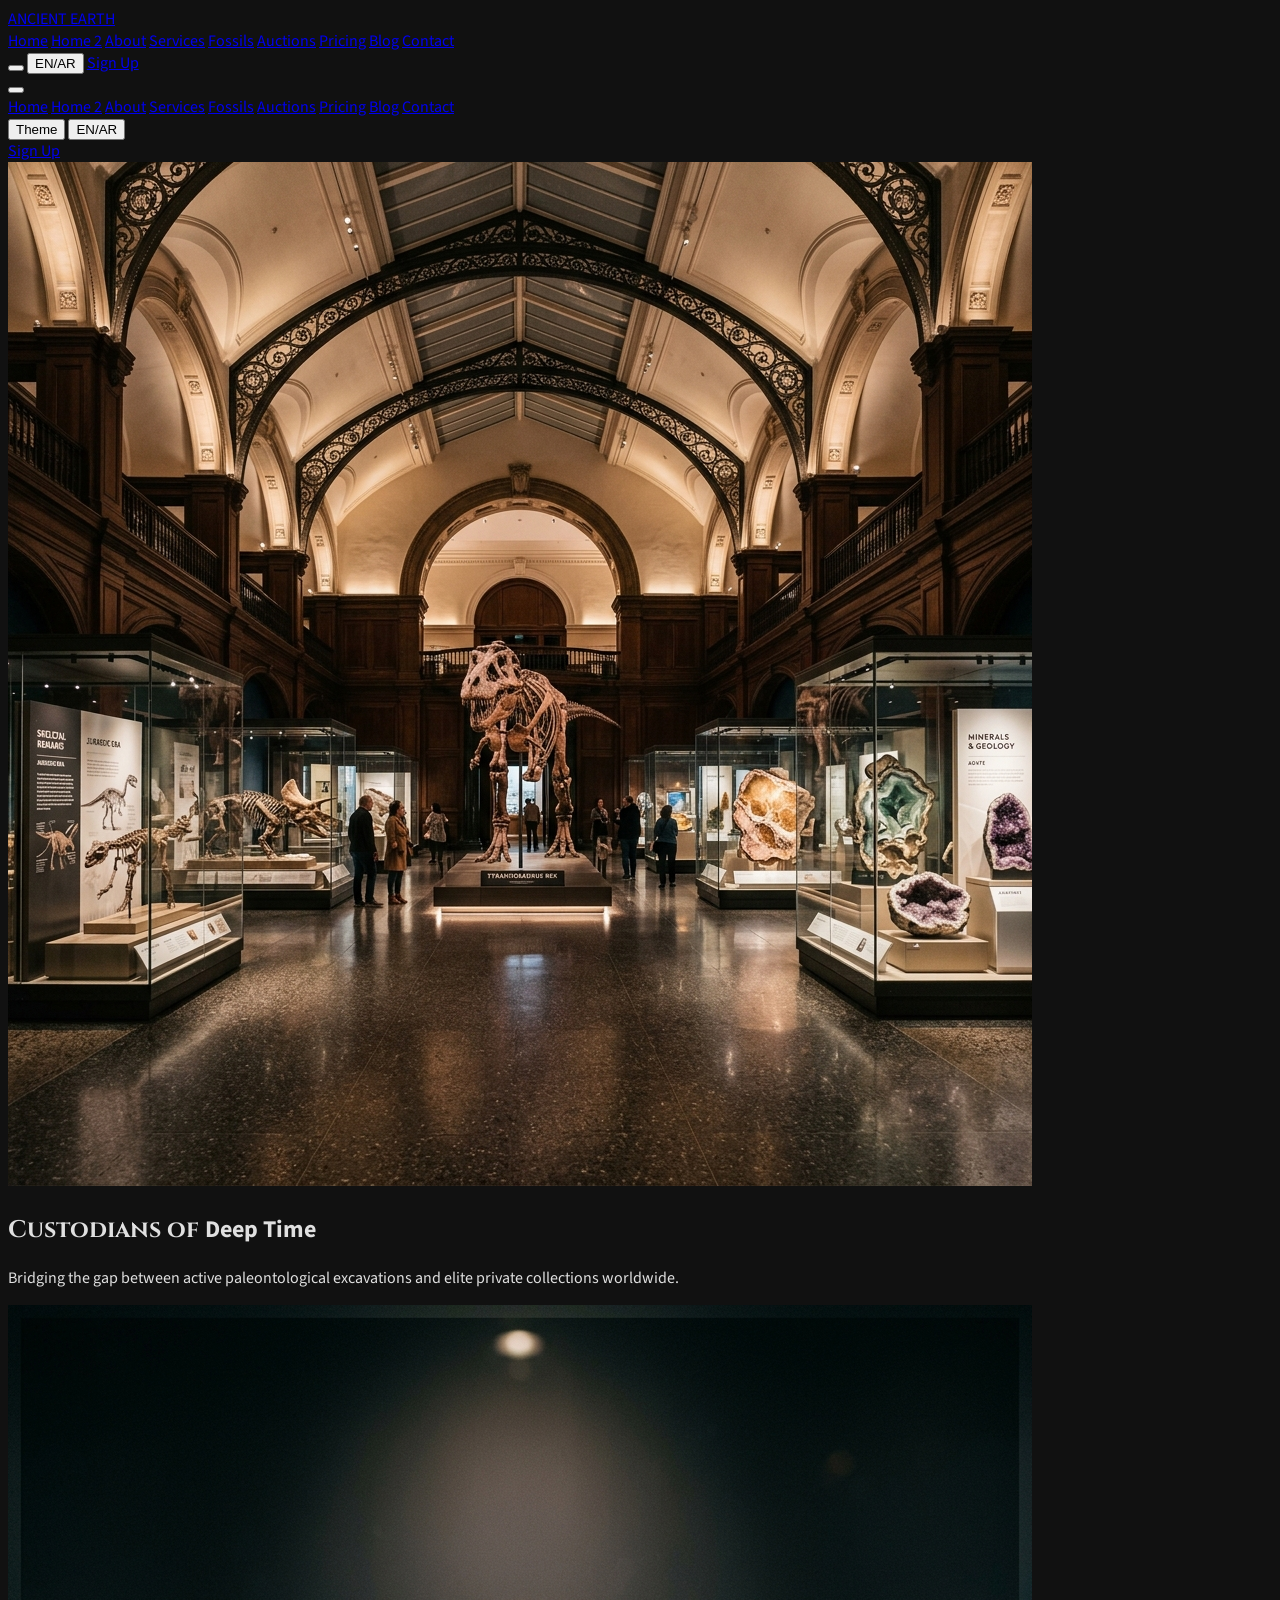
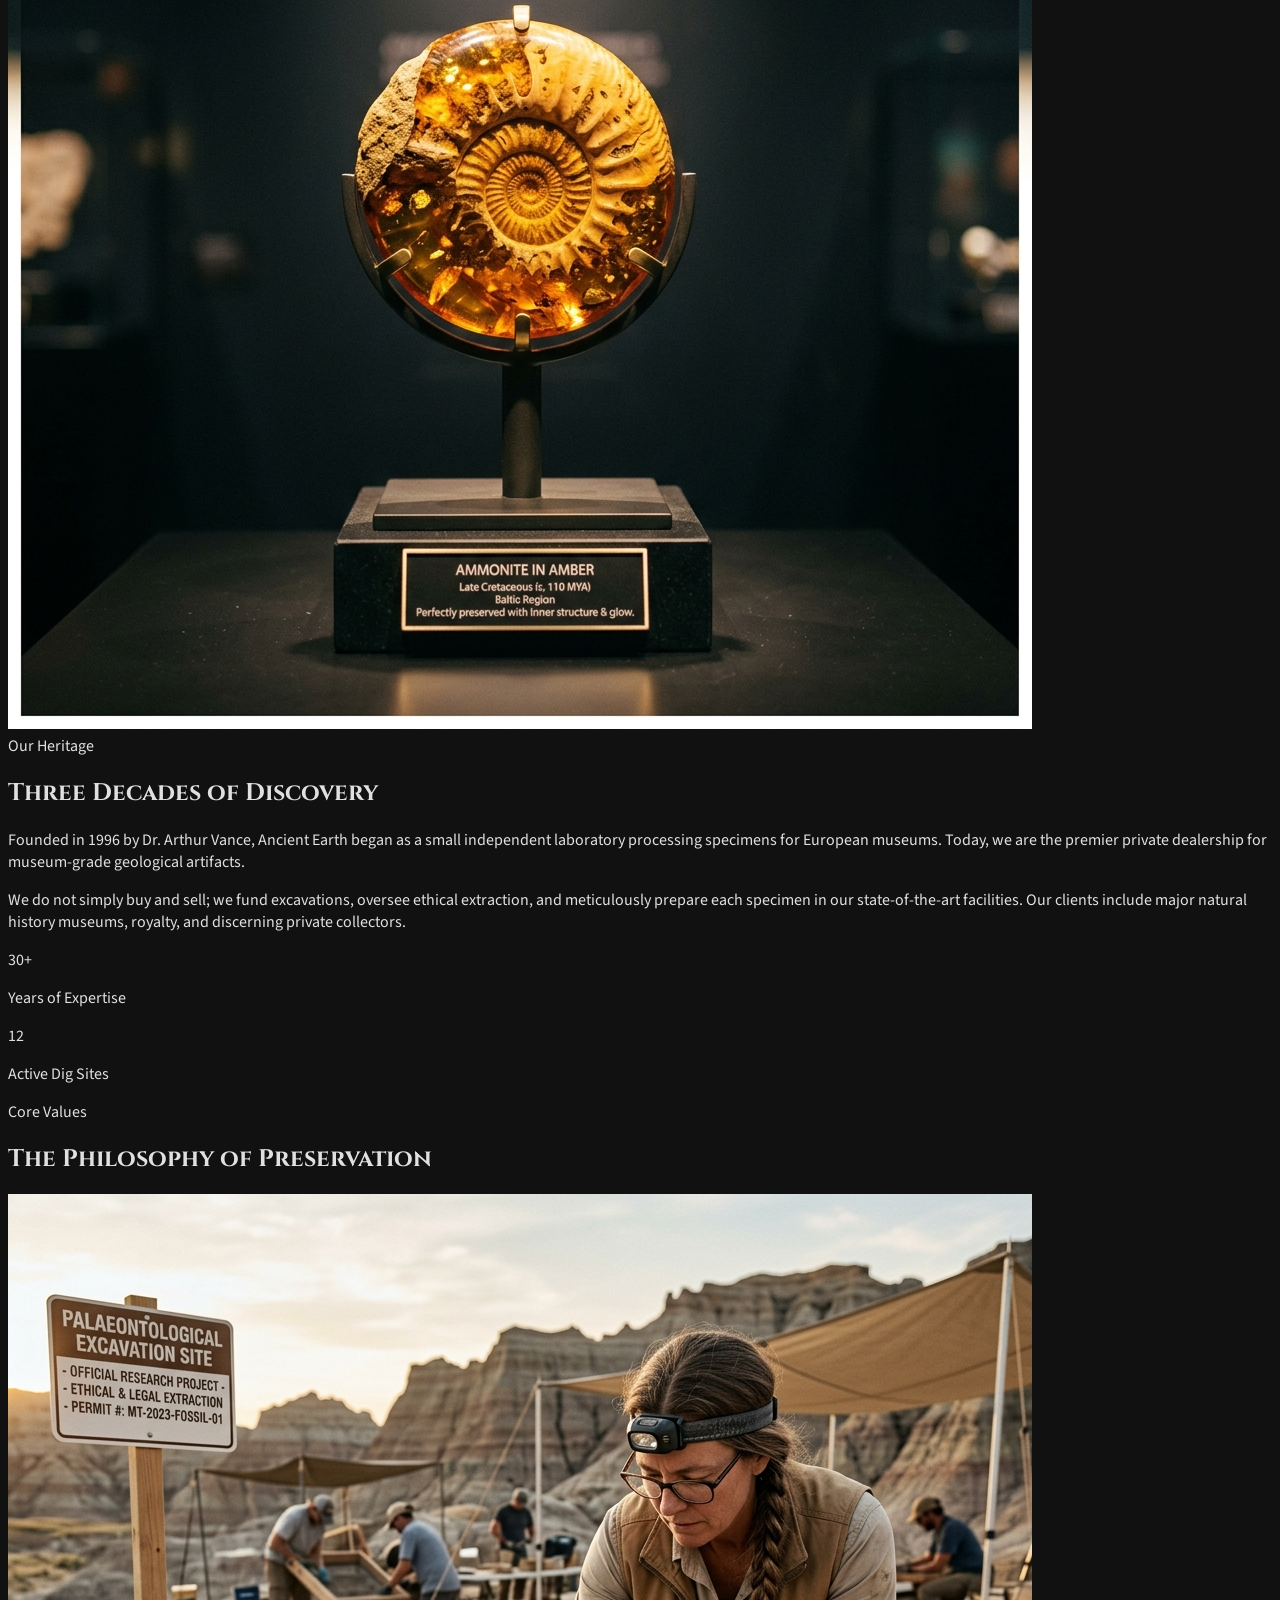
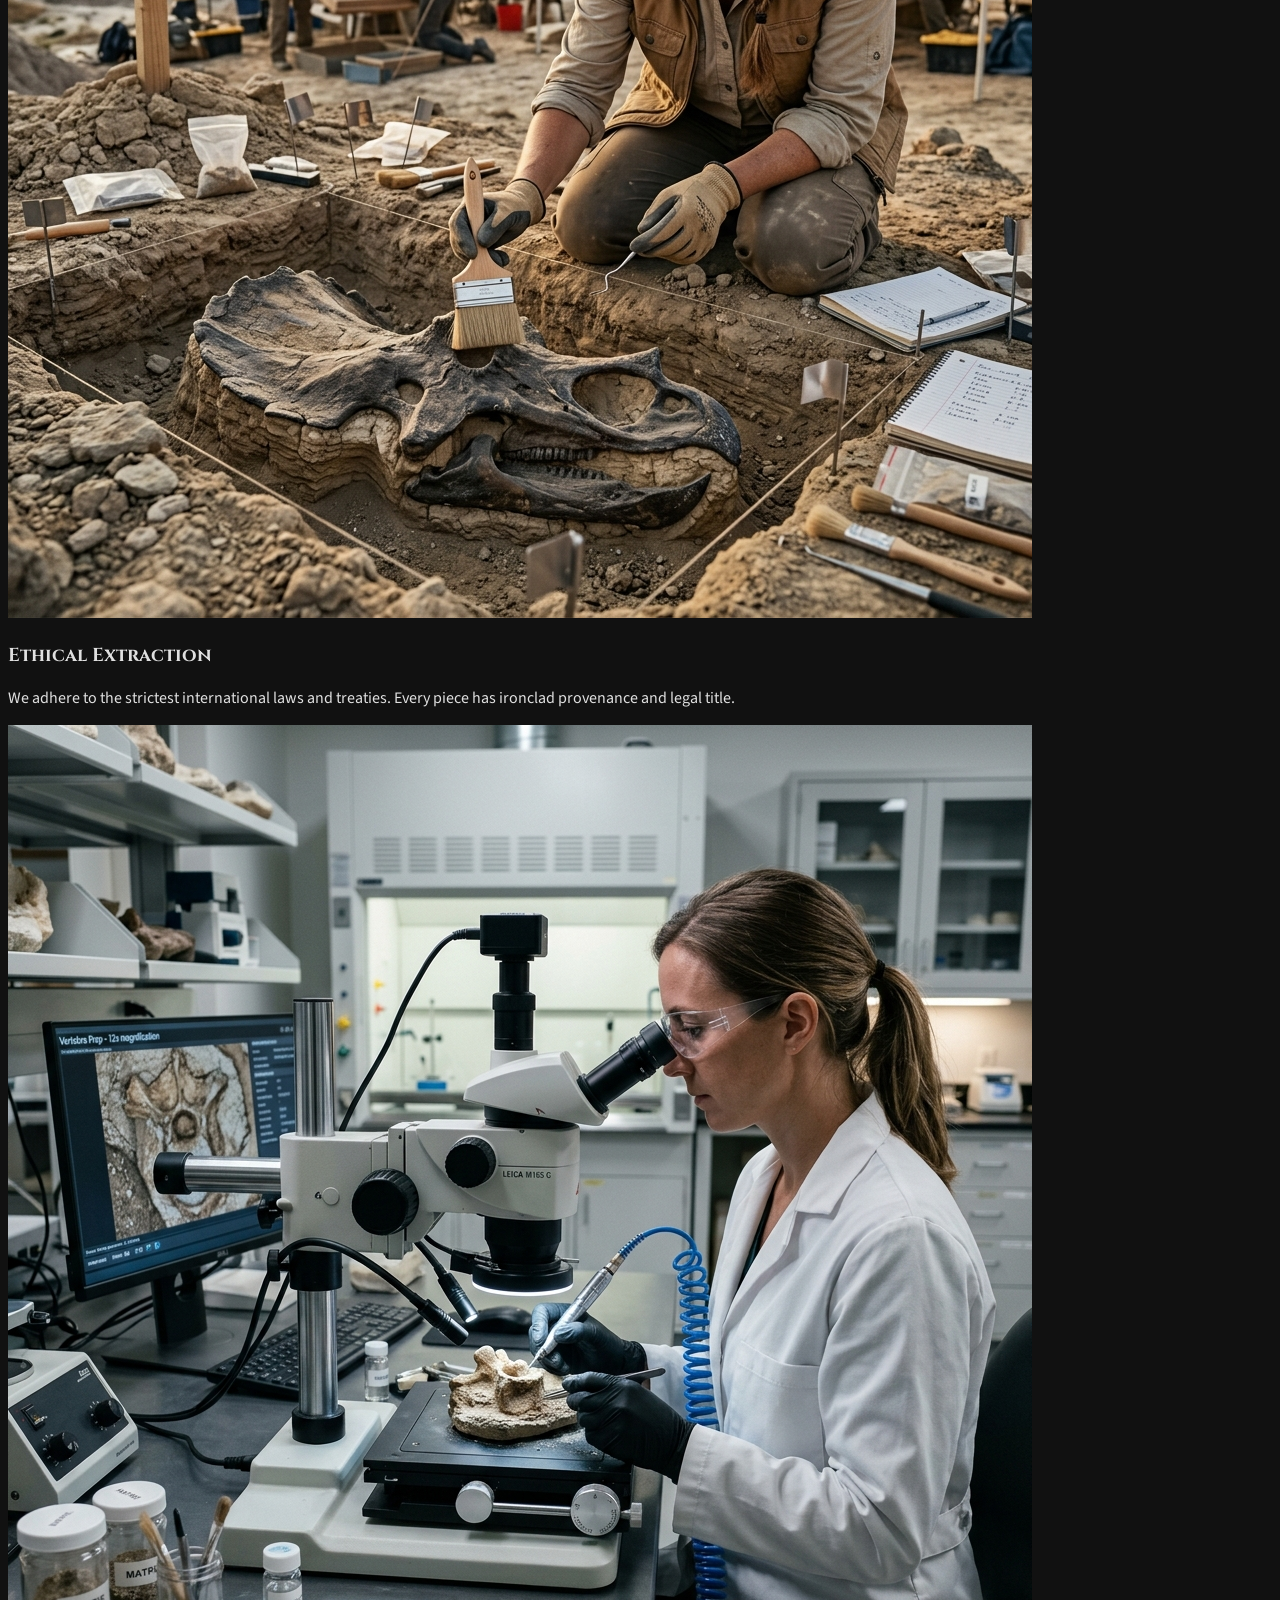
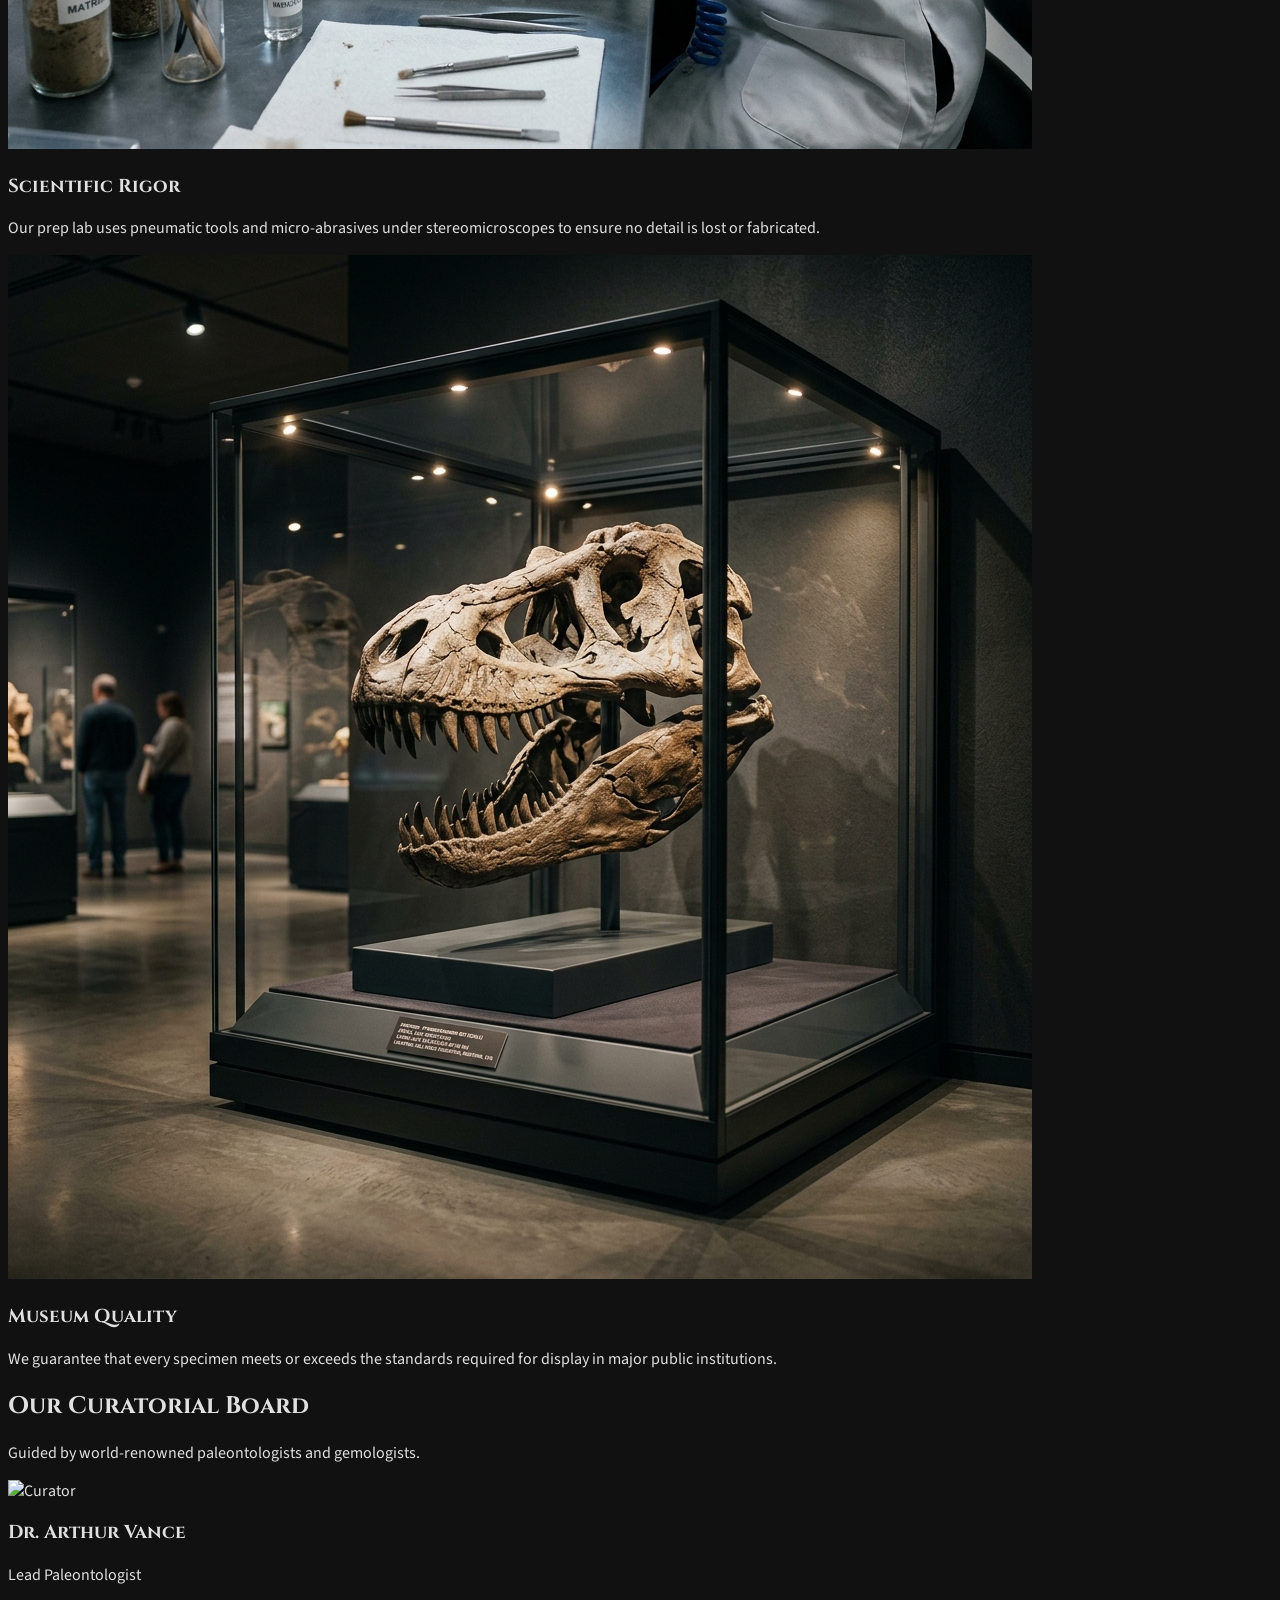
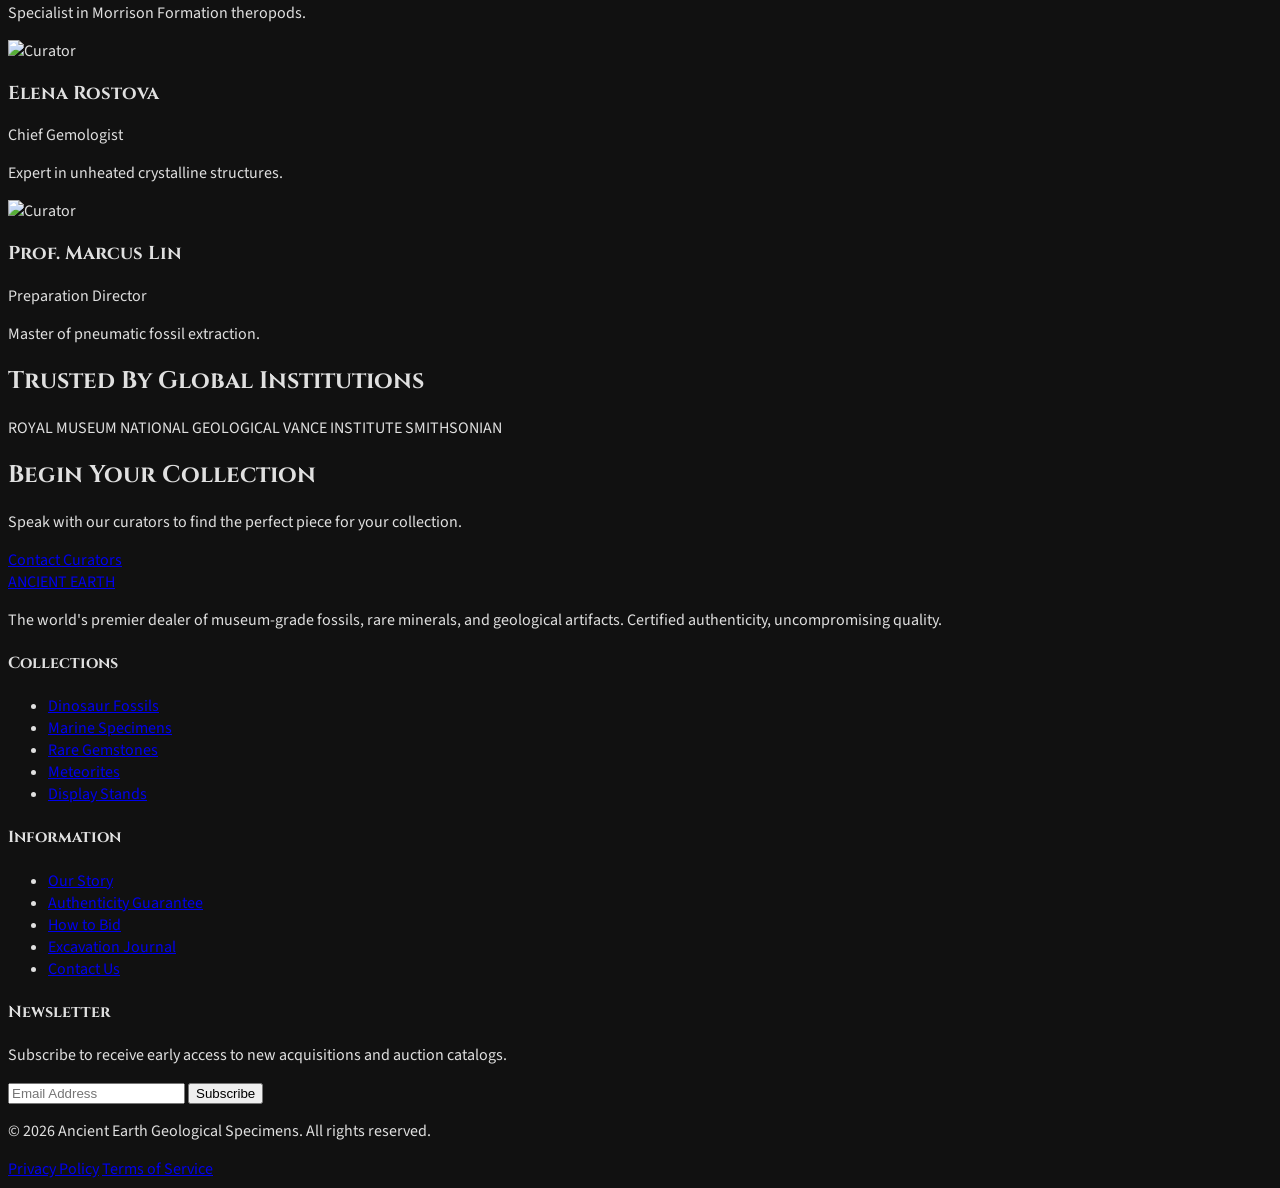
==== about.html @ 213bd96e "first commit" ====
<!DOCTYPE html>
<html lang="en" dir="ltr" class="dark">
<head>
    <meta charset="UTF-8">
    <meta name="viewport" content="width=device-width, initial-scale=1.0">
    <title>Ancient Earth | About Us</title>
    <script src="https://cdn.tailwindcss.com"></script>
    <script src="https://unpkg.com/lucide@latest"></script>
    <script src="assets/js/tailwind-config.js"></script>
    <link rel="stylesheet" href="assets/css/style.css">
</head>
<body class="bg-light-bg text-light-text dark:bg-dark-bg dark:text-dark-text transition-colors duration-300">
    <!-- Header -->
    <header class="fixed w-full top-0 z-50 bg-white/80 dark:bg-[#111111]/80 backdrop-blur-md border-b border-gray-200 dark:border-gray-800 transition-colors duration-300">
        <div class="container mx-auto px-4 lg:px-8">
            <div class="flex items-center justify-between h-20">
                <!-- Logo -->
                <a href="index.html" class="flex items-center gap-2 group whitespace-nowrap">
                    <i data-lucide="gem" class="w-8 h-8 text-primary dark:text-secondary group-hover:rotate-12 transition-transform"></i>
                    <span class="font-heading text-2xl font-bold tracking-wider text-primary dark:text-white">ANCIENT EARTH</span>
                </a>

                <!-- Desktop Menu -->
                <nav class="hidden xl:flex items-center gap-4 xl:gap-6 font-medium text-sm tracking-wide whitespace-nowrap">
                    <a href="index.html" class="hover:text-primary dark:hover:text-secondary transition-colors">Home</a>
                    <a href="home2.html" class="hover:text-primary dark:hover:text-secondary transition-colors">Home 2</a>
                    <a href="about.html" class="text-primary dark:text-secondary border-b-2 border-primary dark:border-secondary pb-1">About</a>
                    <a href="services.html" class="hover:text-primary dark:hover:text-secondary transition-colors">Services</a>
                    <a href="collections.html" class="hover:text-primary dark:hover:text-secondary transition-colors">Fossils</a>
                    <a href="auctions.html" class="hover:text-primary dark:hover:text-secondary transition-colors">Auctions</a>
                    <a href="pricing.html" class="hover:text-primary dark:hover:text-secondary transition-colors">Pricing</a>
                    <a href="blog.html" class="hover:text-primary dark:hover:text-secondary transition-colors">Blog</a>
                    <a href="contact.html" class="hover:text-primary dark:hover:text-secondary transition-colors">Contact</a>
                </nav>

                <!-- Actions -->
                <div class="hidden xl:flex items-center gap-4 whitespace-nowrap">
                    <button class="theme-toggle p-2 rounded-full hover:bg-gray-100 dark:hover:bg-gray-800 transition-colors" aria-label="Toggle Theme">
                        <i data-lucide="moon" class="w-5 h-5 hidden dark:block text-secondary"></i>
                        <i data-lucide="sun" class="w-5 h-5 block dark:hidden text-primary"></i>
                    </button>
                    <button class="rtl-toggle p-2 rounded-full hover:bg-gray-100 dark:hover:bg-gray-800 transition-colors font-heading font-bold" aria-label="Toggle RTL">
                        EN/AR
                    </button>
                    <a href="signup.html" class="px-5 py-2.5 bg-primary text-white hover:bg-primary-light dark:bg-secondary dark:text-dark-bg dark:hover:bg-secondary-light rounded-sm font-semibold transition-colors flex items-center gap-2 whitespace-nowrap">
                        <span>Sign Up</span>
                    </a>
                </div>

                <!-- Mobile Menu Button -->
                <button id="mobile-menu-btn" class="xl:hidden p-2 text-gray-600 dark:text-gray-300">
                    <i data-lucide="menu" class="w-6 h-6"></i>
                </button>
            </div>
        </div>

        <!-- Mobile Menu Panel -->
        <div id="mobile-menu" class="hidden xl:hidden bg-white dark:bg-[#1A1A1A] border-t border-gray-200 dark:border-gray-800 absolute w-full left-0 shadow-xl">
            <div class="flex flex-col py-4 px-6 gap-4">
                <a href="index.html" class="hover:text-primary dark:hover:text-secondary">Home</a>
                <a href="home2.html" class="hover:text-primary dark:hover:text-secondary">Home 2</a>
                <a href="about.html" class="text-primary dark:text-secondary font-medium">About</a>
                <a href="services.html" class="hover:text-primary dark:hover:text-secondary">Services</a>
                <a href="collections.html" class="hover:text-primary dark:hover:text-secondary">Fossils</a>
                <a href="auctions.html" class="hover:text-primary dark:hover:text-secondary">Auctions</a>
                <a href="pricing.html" class="hover:text-primary dark:hover:text-secondary">Pricing</a>
                <a href="blog.html" class="hover:text-primary dark:hover:text-secondary">Blog</a>
                <a href="contact.html" class="hover:text-primary dark:hover:text-secondary">Contact</a>
                <div class="flex items-center gap-4 pt-4 border-t border-gray-100 dark:border-gray-800">
                    <button class="theme-toggle flex items-center gap-2">
                        <i data-lucide="moon" class="w-5 h-5"></i> Theme
                    </button>
                    <button class="rtl-toggle font-heading font-bold">EN/AR</button>
                </div>
                <a href="signup.html" class="mt-2 text-center py-3 bg-primary text-white dark:bg-secondary dark:text-dark-bg rounded-sm font-semibold">Sign Up</a>
            </div>
        </div>
    </header>

    <main>
        <!-- 1. Hero -->
        <section class="relative pt-40 pb-32 bg-[#111111] overflow-hidden border-b border-gray-800">
            <div class="absolute inset-0 opacity-30 mix-blend-overlay">
                <img src="assets/images/museum-hall.png" alt="Background" class="w-full h-full object-cover">
            </div>
            <div class="container mx-auto px-4 relative z-10 text-center reveal">
                <h1 class="font-heading text-5xl md:text-7xl font-bold text-white mb-6">Custodians of <span class="text-secondary">Deep Time</span></h1>
                <p class="text-gray-400 text-lg max-w-3xl mx-auto">Bridging the gap between active paleontological excavations and elite private collections worldwide.</p>
            </div>
        </section>

        <!-- 2. Dealer Story -->
        <section class="py-24 bg-white dark:bg-dark-bg transition-colors duration-300">
            <div class="container mx-auto px-4 lg:px-8">
                <div class="flex flex-col lg:flex-row gap-16 items-center">
                    <div class="w-full lg:w-1/2 reveal">
                        <img src="assets/images/fossil_ammonite_1778608643447.png" alt="Dealer Story" class="w-full h-[600px] object-cover rounded-sm shadow-2xl grayscale hover:grayscale-0 transition-all duration-700">
                    </div>
                    <div class="w-full lg:w-1/2 reveal text-center lg:text-left flex flex-col items-center lg:items-start">
                        <span class="text-secondary font-bold tracking-widest uppercase text-sm mb-4 block">Our Heritage</span>
                        <h2 class="font-heading text-4xl md:text-5xl font-bold text-primary dark:text-white mb-6">Three Decades of Discovery</h2>
                        <p class="text-gray-600 dark:text-gray-400 text-lg leading-relaxed mb-6">
                            Founded in 1996 by Dr. Arthur Vance, Ancient Earth began as a small independent laboratory processing specimens for European museums. Today, we are the premier private dealership for museum-grade geological artifacts.
                        </p>
                        <p class="text-gray-600 dark:text-gray-400 text-lg leading-relaxed mb-8">
                            We do not simply buy and sell; we fund excavations, oversee ethical extraction, and meticulously prepare each specimen in our state-of-the-art facilities. Our clients include major natural history museums, royalty, and discerning private collectors.
                        </p>
                        <div class="grid grid-cols-2 gap-8 border-t border-gray-200 dark:border-gray-800 pt-8">
                            <div>
                                <p class="font-heading text-4xl font-bold text-secondary mb-2">30+</p>
                                <p class="text-sm text-gray-500 uppercase tracking-wider">Years of Expertise</p>
                            </div>
                            <div>
                                <p class="font-heading text-4xl font-bold text-secondary mb-2">12</p>
                                <p class="text-sm text-gray-500 uppercase tracking-wider">Active Dig Sites</p>
                            </div>
                        </div>
                    </div>
                </div>
            </div>
        </section>

        <!-- 3. Preservation Philosophy -->
        <section class="py-24 bg-gray-50 dark:bg-[#151515] transition-colors duration-300">
            <div class="container mx-auto px-4 lg:px-8 text-center reveal">
                <span class="text-secondary font-bold tracking-widest uppercase text-sm mb-4 block">Core Values</span>
                <h2 class="font-heading text-4xl font-bold text-primary dark:text-white mb-16">The Philosophy of Preservation</h2>
                
                <div class="grid grid-cols-1 md:grid-cols-3 gap-12">
                    <div class="bg-white dark:bg-[#1A1A1A] rounded-sm shadow-xl border border-gray-100 dark:border-gray-800 overflow-hidden group transition-all duration-300 hover:-translate-y-2">
                        <div class="h-64 overflow-hidden relative">
                            <img src="assets/images/ethical_extraction_4k.png" alt="Ethical Extraction" class="w-full h-full object-cover group-hover:scale-110 transition-transform duration-700">
                            <div class="absolute inset-0 bg-gradient-to-t from-[#1A1A1A]/80 to-transparent opacity-0 group-hover:opacity-100 transition-opacity duration-500"></div>
                        </div>
                        <div class="p-10">
                            <h3 class="font-heading text-2xl font-bold dark:text-white mb-4">Ethical Extraction</h3>
                            <p class="text-gray-600 dark:text-gray-400">We adhere to the strictest international laws and treaties. Every piece has ironclad provenance and legal title.</p>
                        </div>
                    </div>
                    <div class="bg-white dark:bg-[#1A1A1A] rounded-sm shadow-xl border border-gray-100 dark:border-gray-800 overflow-hidden group transition-all duration-300 hover:-translate-y-2">
                        <div class="h-64 overflow-hidden relative">
                            <img src="assets/images/scientific_rigor_4k.png" alt="Scientific Rigor" class="w-full h-full object-cover group-hover:scale-110 transition-transform duration-700">
                            <div class="absolute inset-0 bg-gradient-to-t from-[#1A1A1A]/80 to-transparent opacity-0 group-hover:opacity-100 transition-opacity duration-500"></div>
                        </div>
                        <div class="p-10">
                            <h3 class="font-heading text-2xl font-bold dark:text-white mb-4">Scientific Rigor</h3>
                            <p class="text-gray-600 dark:text-gray-400">Our prep lab uses pneumatic tools and micro-abrasives under stereomicroscopes to ensure no detail is lost or fabricated.</p>
                        </div>
                    </div>
                    <div class="bg-white dark:bg-[#1A1A1A] rounded-sm shadow-xl border border-gray-100 dark:border-gray-800 overflow-hidden group transition-all duration-300 hover:-translate-y-2">
                        <div class="h-64 overflow-hidden relative">
                            <img src="assets/images/museum_quality_4k.png" alt="Museum Quality" class="w-full h-full object-cover group-hover:scale-110 transition-transform duration-700">
                            <div class="absolute inset-0 bg-gradient-to-t from-[#1A1A1A]/80 to-transparent opacity-0 group-hover:opacity-100 transition-opacity duration-500"></div>
                        </div>
                        <div class="p-10">
                            <h3 class="font-heading text-2xl font-bold dark:text-white mb-4">Museum Quality</h3>
                            <p class="text-gray-600 dark:text-gray-400">We guarantee that every specimen meets or exceeds the standards required for display in major public institutions.</p>
                        </div>
                    </div>
                </div>
            </div>
        </section>

        <!-- 4. Our Curators -->
        <section class="py-24 bg-white dark:bg-dark-bg transition-colors duration-300">
            <div class="container mx-auto px-4 lg:px-8 reveal">
                <div class="text-center mb-16">
                    <h2 class="font-heading text-4xl font-bold text-primary dark:text-white mb-4">Our Curatorial Board</h2>
                    <p class="text-gray-600 dark:text-gray-400 max-w-2xl mx-auto">Guided by world-renowned paleontologists and gemologists.</p>
                </div>
                <div class="grid grid-cols-1 md:grid-cols-3 gap-12">
                    <div class="text-center">
                        <div class="w-40 h-40 mx-auto rounded-full overflow-hidden mb-6 border-4 border-gray-100 dark:border-gray-800">
                            <img src="https://images.unsplash.com/photo-1507003211169-0a1dd7228f2d?w=200&h=200&fit=crop" class="w-full h-full object-cover grayscale" alt="Curator">
                        </div>
                        <h3 class="font-heading text-xl font-bold dark:text-white">Dr. Arthur Vance</h3>
                        <p class="text-secondary text-sm mb-4">Lead Paleontologist</p>
                        <p class="text-gray-600 dark:text-gray-400 text-sm">Specialist in Morrison Formation theropods.</p>
                    </div>
                    <div class="text-center">
                        <div class="w-40 h-40 mx-auto rounded-full overflow-hidden mb-6 border-4 border-gray-100 dark:border-gray-800">
                            <img src="https://images.unsplash.com/photo-1580489944761-15a19d654956?w=200&h=200&fit=crop" class="w-full h-full object-cover grayscale" alt="Curator">
                        </div>
                        <h3 class="font-heading text-xl font-bold dark:text-white">Elena Rostova</h3>
                        <p class="text-secondary text-sm mb-4">Chief Gemologist</p>
                        <p class="text-gray-600 dark:text-gray-400 text-sm">Expert in unheated crystalline structures.</p>
                    </div>
                    <div class="text-center">
                        <div class="w-40 h-40 mx-auto rounded-full overflow-hidden mb-6 border-4 border-gray-100 dark:border-gray-800">
                            <img src="https://images.unsplash.com/photo-1519085360753-af0119f7cbe7?w=200&h=200&fit=crop" class="w-full h-full object-cover grayscale" alt="Curator">
                        </div>
                        <h3 class="font-heading text-xl font-bold dark:text-white">Prof. Marcus Lin</h3>
                        <p class="text-secondary text-sm mb-4">Preparation Director</p>
                        <p class="text-gray-600 dark:text-gray-400 text-sm">Master of pneumatic fossil extraction.</p>
                    </div>
                </div>
            </div>
        </section>

        <!-- 5. Global Partnerships -->
        <section class="py-20 bg-[#111111] border-t border-gray-800">
            <div class="container mx-auto px-4 text-center reveal">
                <h2 class="font-heading text-3xl font-bold text-white mb-10">Trusted By Global Institutions</h2>
                <div class="flex flex-wrap justify-center gap-12 opacity-50">
                    <span class="font-heading text-2xl font-bold text-gray-500">ROYAL MUSEUM</span>
                    <span class="font-heading text-2xl font-bold text-gray-500">NATIONAL GEOLOGICAL</span>
                    <span class="font-heading text-2xl font-bold text-gray-500">VANCE INSTITUTE</span>
                    <span class="font-heading text-2xl font-bold text-gray-500">SMITHSONIAN</span>
                </div>
            </div>
        </section>

        <!-- 6. CTA -->
        <section class="py-24 bg-primary text-center reveal">
            <div class="container mx-auto px-4">
                <h2 class="font-heading text-4xl font-bold text-white mb-6">Begin Your Collection</h2>
                <p class="text-white/80 max-w-2xl mx-auto mb-10">Speak with our curators to find the perfect piece for your collection.</p>
                <a href="contact.html" class="inline-block px-10 py-4 bg-secondary text-dark-bg font-bold rounded-sm hover:bg-white transition-colors">Contact Curators</a>
            </div>
        </section>
    </main>

    <footer class="bg-[#0A0A0A] text-white pt-20 pb-10 border-t border-gray-800">
        <div class="container mx-auto px-4 lg:px-8">
            <div class="grid grid-cols-1 md:grid-cols-2 lg:grid-cols-4 gap-12 mb-16">
                <!-- Brand -->
                <div class="col-span-1 lg:col-span-1">
                    <a href="index.html" class="flex items-center gap-2 mb-6">
                        <i data-lucide="gem" class="w-8 h-8 text-secondary"></i>
                        <span class="font-heading text-2xl font-bold tracking-wider text-white">ANCIENT EARTH</span>
                    </a>
                    <p class="text-gray-400 text-sm leading-relaxed mb-6">
                        The world's premier dealer of museum-grade fossils, rare minerals, and geological artifacts. Certified authenticity, uncompromising quality.
                    </p>
                    <div class="flex gap-4">
                        <a href="#" class="w-10 h-10 rounded-full bg-gray-800 flex items-center justify-center text-gray-400 hover:bg-secondary hover:text-dark-bg transition-colors">
                            <i data-lucide="facebook" class="w-5 h-5"></i>
                        </a>
                        <a href="#" class="w-10 h-10 rounded-full bg-gray-800 flex items-center justify-center text-gray-400 hover:bg-secondary hover:text-dark-bg transition-colors">
                            <i data-lucide="instagram" class="w-5 h-5"></i>
                        </a>
                        <a href="#" class="w-10 h-10 rounded-full bg-gray-800 flex items-center justify-center text-gray-400 hover:bg-secondary hover:text-dark-bg transition-colors">
                            <i data-lucide="twitter" class="w-5 h-5"></i>
                        </a>
                    </div>
                </div>

                <!-- Links -->
                <div>
                    <h4 class="font-heading text-lg font-bold mb-6 text-white uppercase tracking-wider">Collections</h4>
                    <ul class="space-y-3 text-gray-400">
                        <li><a href="collections.html" class="hover:text-secondary transition-colors">Dinosaur Fossils</a></li>
                        <li><a href="collections.html" class="hover:text-secondary transition-colors">Marine Specimens</a></li>
                        <li><a href="minerals.html" class="hover:text-secondary transition-colors">Rare Gemstones</a></li>
                        <li><a href="minerals.html" class="hover:text-secondary transition-colors">Meteorites</a></li>
                        <li><a href="authenticity.html" class="hover:text-secondary transition-colors">Display Stands</a></li>
                    </ul>
                </div>

                <div>
                    <h4 class="font-heading text-lg font-bold mb-6 text-white uppercase tracking-wider">Information</h4>
                    <ul class="space-y-3 text-gray-400">
                        <li><a href="about.html" class="hover:text-secondary transition-colors">Our Story</a></li>
                        <li><a href="authenticity.html" class="hover:text-secondary transition-colors">Authenticity Guarantee</a></li>
                        <li><a href="auctions.html" class="hover:text-secondary transition-colors">How to Bid</a></li>
                        <li><a href="blog.html" class="hover:text-secondary transition-colors">Excavation Journal</a></li>
                        <li><a href="contact.html" class="hover:text-secondary transition-colors">Contact Us</a></li>
                    </ul>
                </div>

                <!-- Newsletter -->
                <div>
                    <h4 class="font-heading text-lg font-bold mb-6 text-white uppercase tracking-wider">Newsletter</h4>
                    <p class="text-gray-400 text-sm mb-4">Subscribe to receive early access to new acquisitions and auction catalogs.</p>
                    <form class="flex flex-col gap-3">
                        <input type="email" placeholder="Email Address" class="bg-gray-900 border border-gray-800 text-white px-4 py-3 rounded-sm focus:outline-none focus:border-secondary transition-colors">
                        <button type="submit" class="bg-secondary text-dark-bg font-bold py-3 rounded-sm hover:bg-secondary-light transition-colors">Subscribe</button>
                    </form>
                </div>
            </div>

            <div class="pt-8 border-t border-gray-800 flex flex-col md:flex-row items-center justify-between gap-4 text-sm text-gray-500">
                <p>&copy; 2026 Ancient Earth Geological Specimens. All rights reserved.</p>
                <div class="flex gap-6">
                    <a href="#" class="hover:text-white transition-colors">Privacy Policy</a>
                    <a href="#" class="hover:text-white transition-colors">Terms of Service</a>
                </div>
            </div>
        </div>
    </footer>

    <script>lucide.createIcons();</script>
    <script src="assets/js/main.js"></script>
</body>
</html>
---- assets/css/style.css ----
@import url('https://fonts.googleapis.com/css2?family=Cinzel:wght@400;500;600;700&family=Source+Sans+3:wght@300;400;500;600;700&display=swap');

html {
  scroll-behavior: smooth;
}

body {
  transition: background-color 0.3s ease, color 0.3s ease;
}

/* Base Styles */
h1, h2, h3, h4, h5, h6 {
  font-family: 'Cinzel', serif;
}

p, span, a, div {
  font-family: 'Source Sans 3', sans-serif;
}

/* Custom Scrollbar */
::-webkit-scrollbar {
  width: 8px;
}
::-webkit-scrollbar-track {
  background: #1a1a1a;
}
::-webkit-scrollbar-thumb {
  background: #5B4636;
  border-radius: 4px;
}
::-webkit-scrollbar-thumb:hover {
  background: #D4A24C;
}

/* Museum Gallery Zoom Interaction */
.gallery-zoom {
  overflow: hidden;
}
.gallery-zoom img {
  transition: transform 0.7s ease;
}
.gallery-zoom:hover img {
  transform: scale(1.05);
}

/* Premium Reveal Animations */
.reveal {
  opacity: 0;
  transform: translateY(30px);
  transition: all 0.8s ease-out;
}
.reveal.active {
  opacity: 1;
  transform: translateY(0);
}

/* Hero Overlay */
.hero-overlay {
  background: linear-gradient(to right, rgba(17, 17, 17, 0.8), rgba(17, 17, 17, 0.3));
}

/* Dark Mode Specific Overrides */
.dark body {
  background-color: #111111;
  color: #E0E0E0;
}
.dark .card-bg {
  background-color: #1A1A1A;
  border-color: #333;
}
.dark .text-body {
  color: #A0A0A0;
}

/* Light Mode Specific Overrides */
.light body {
  background-color: #F9F8F6;
  color: #2C2C2C;
}
.light .card-bg {
  background-color: #FFFFFF;
  border-color: #E5E5E5;
}
.light .text-body {
  color: #555555;
}

/* Text Gradient */
.text-gradient-gold {
  background: linear-gradient(90deg, #D4A24C, #E6BC73);
  -webkit-background-clip: text;
  -webkit-text-fill-color: transparent;
  background-clip: text;
}

/* RTL Support */
[dir="rtl"] .ml-auto {
  margin-left: 0;
  margin-right: auto;
}
[dir="rtl"] .mr-4 {
  margin-right: 0;
  margin-left: 1rem;
}
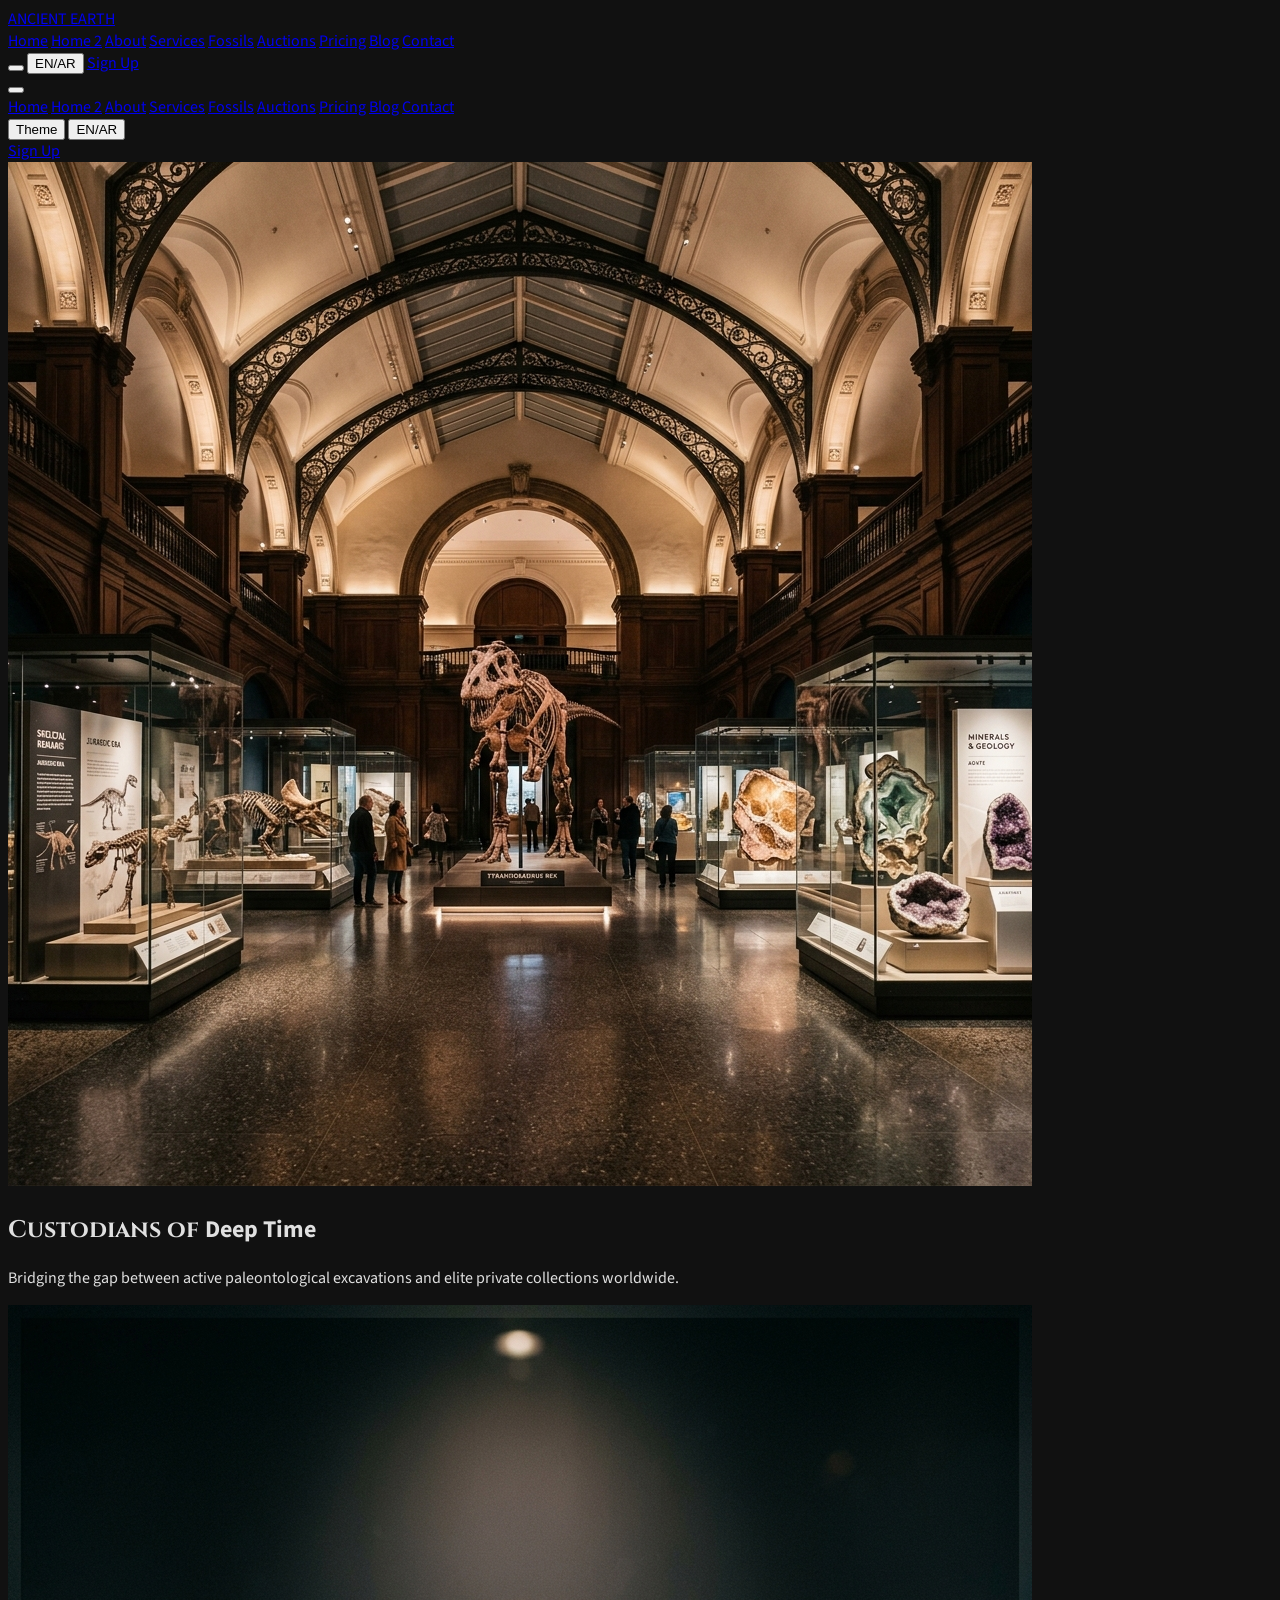
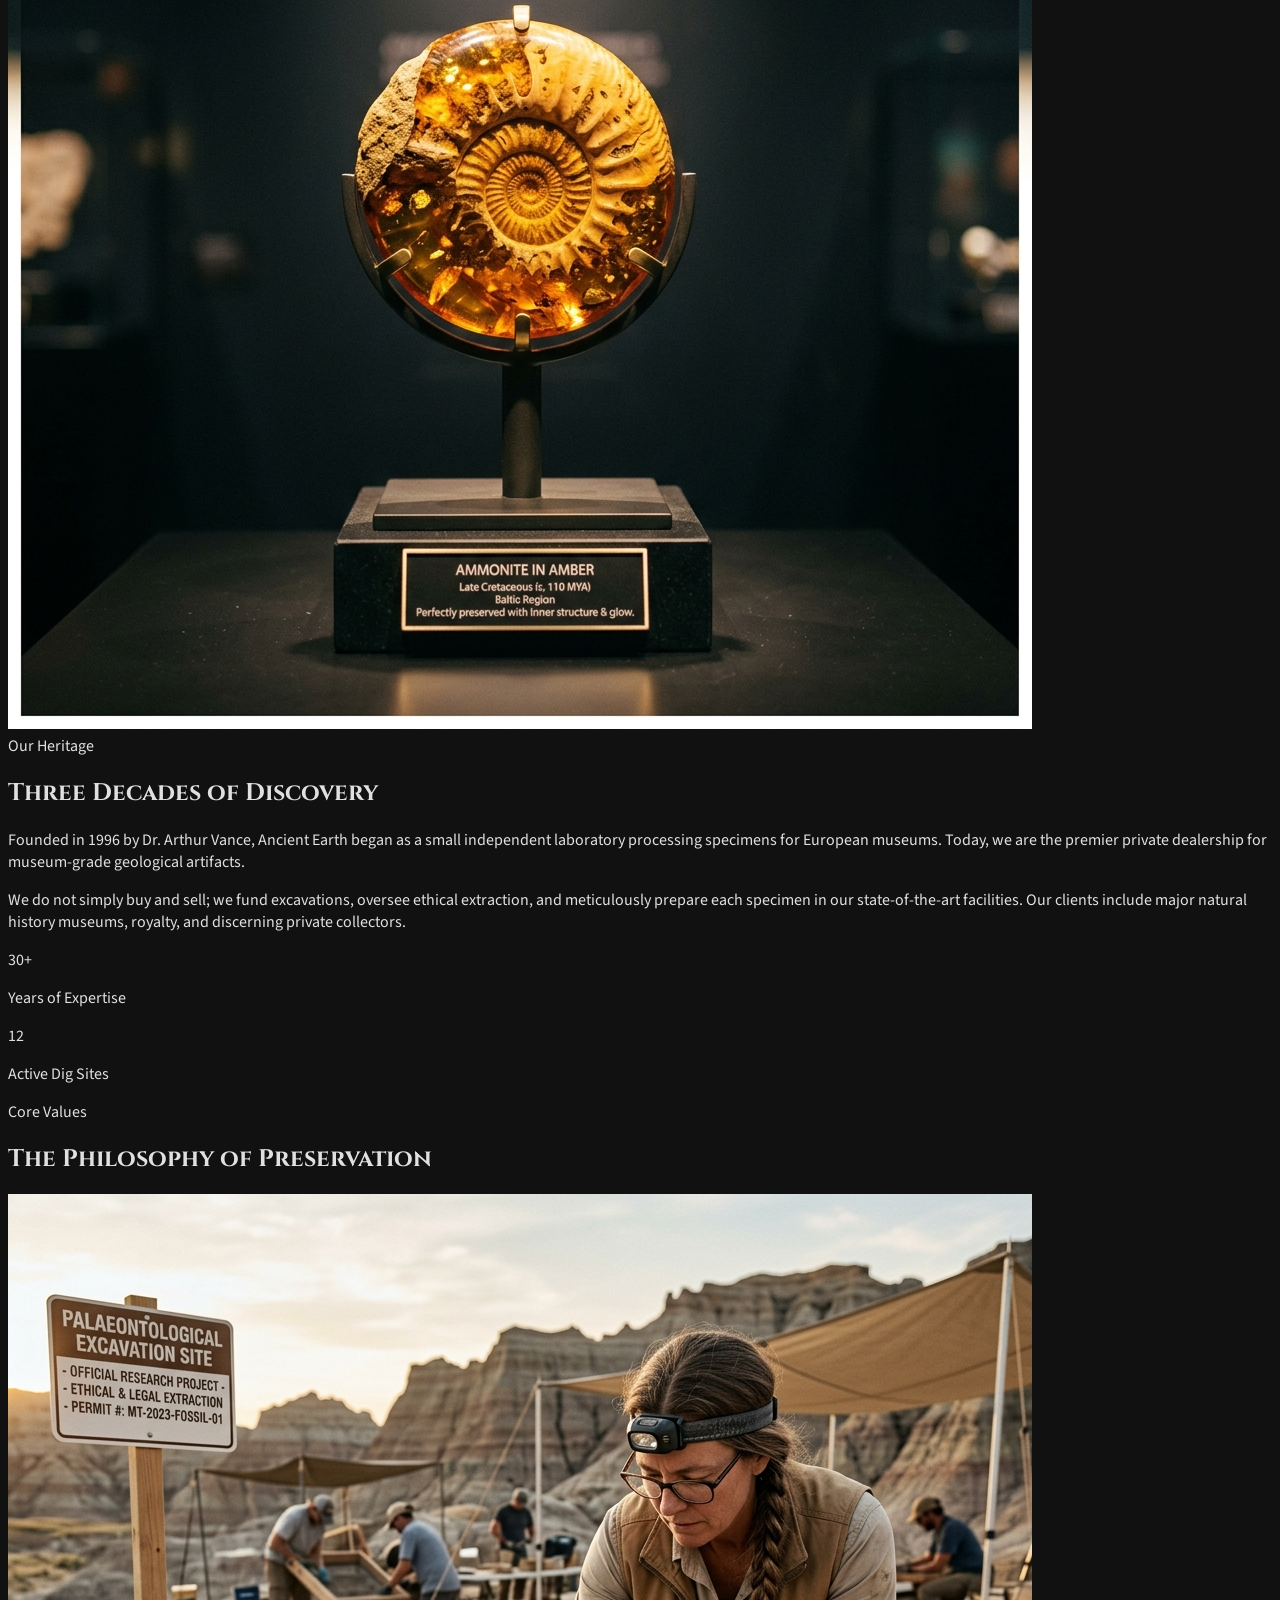
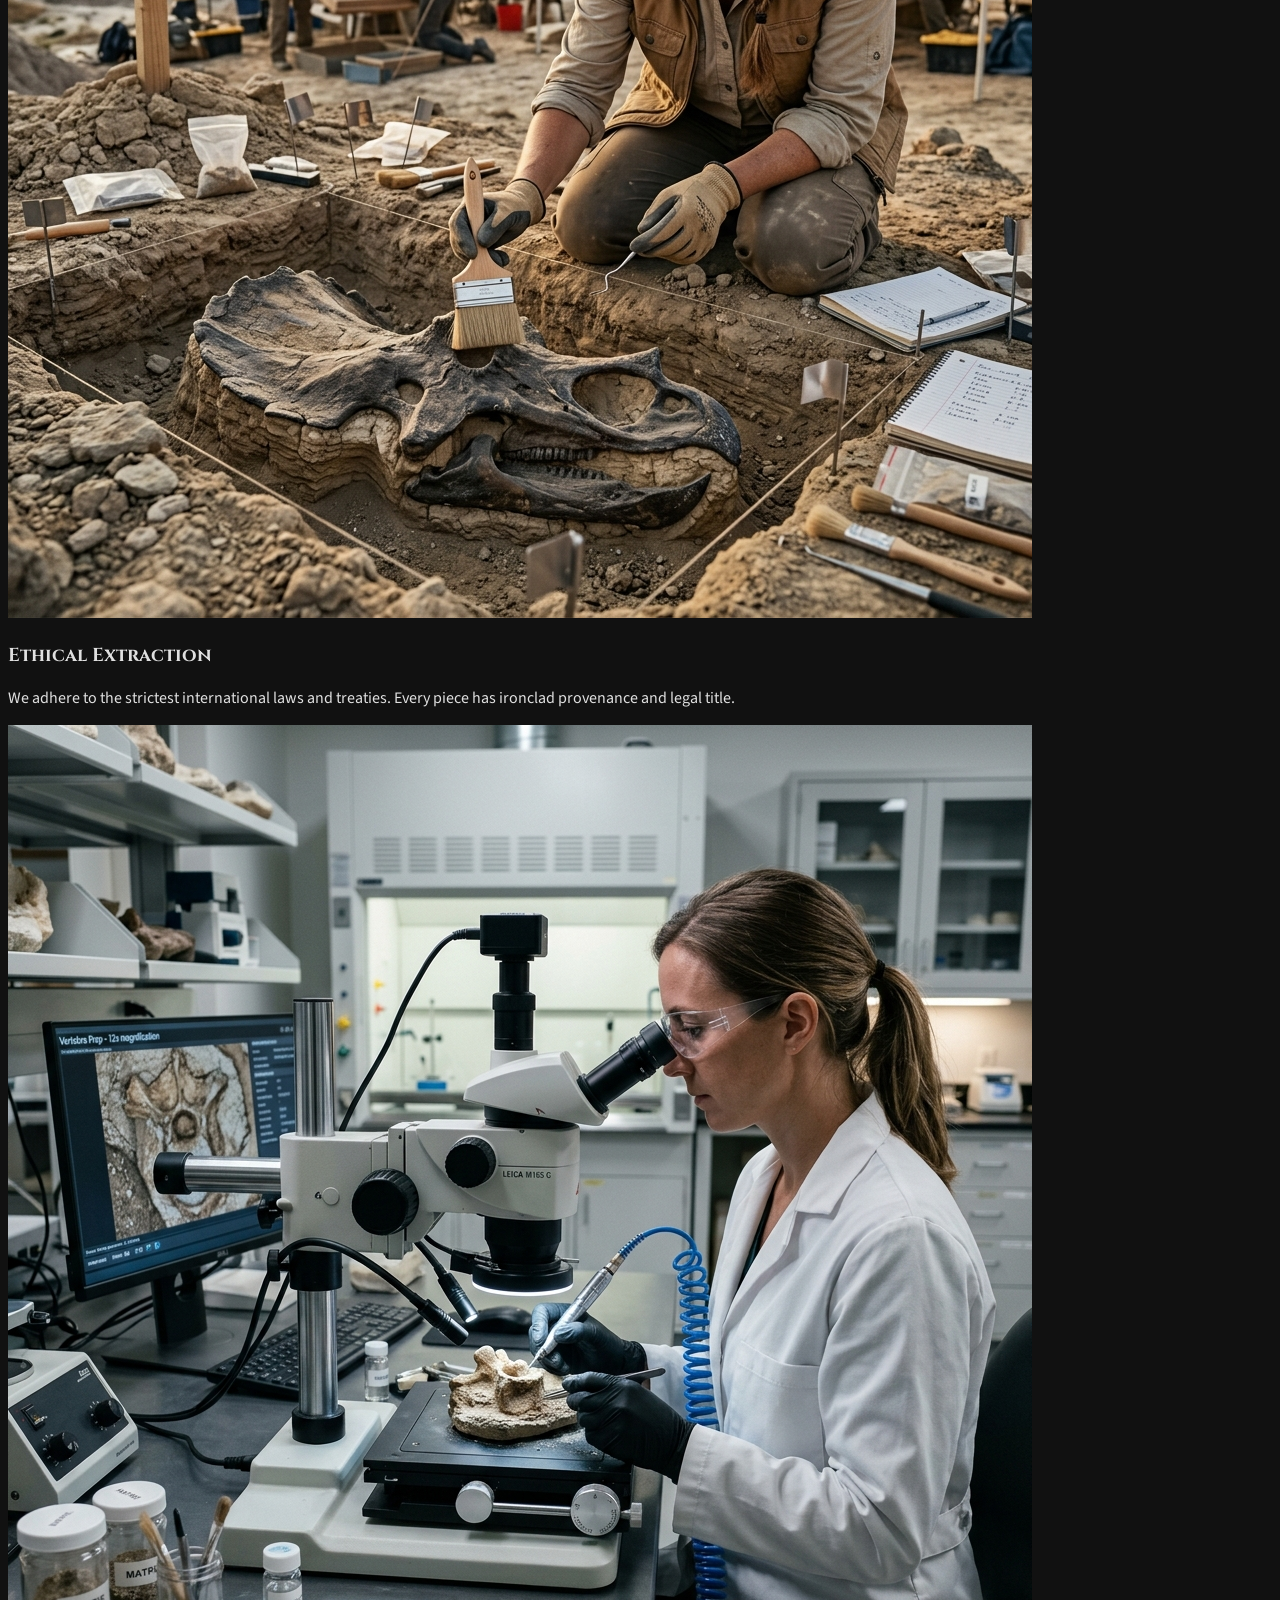
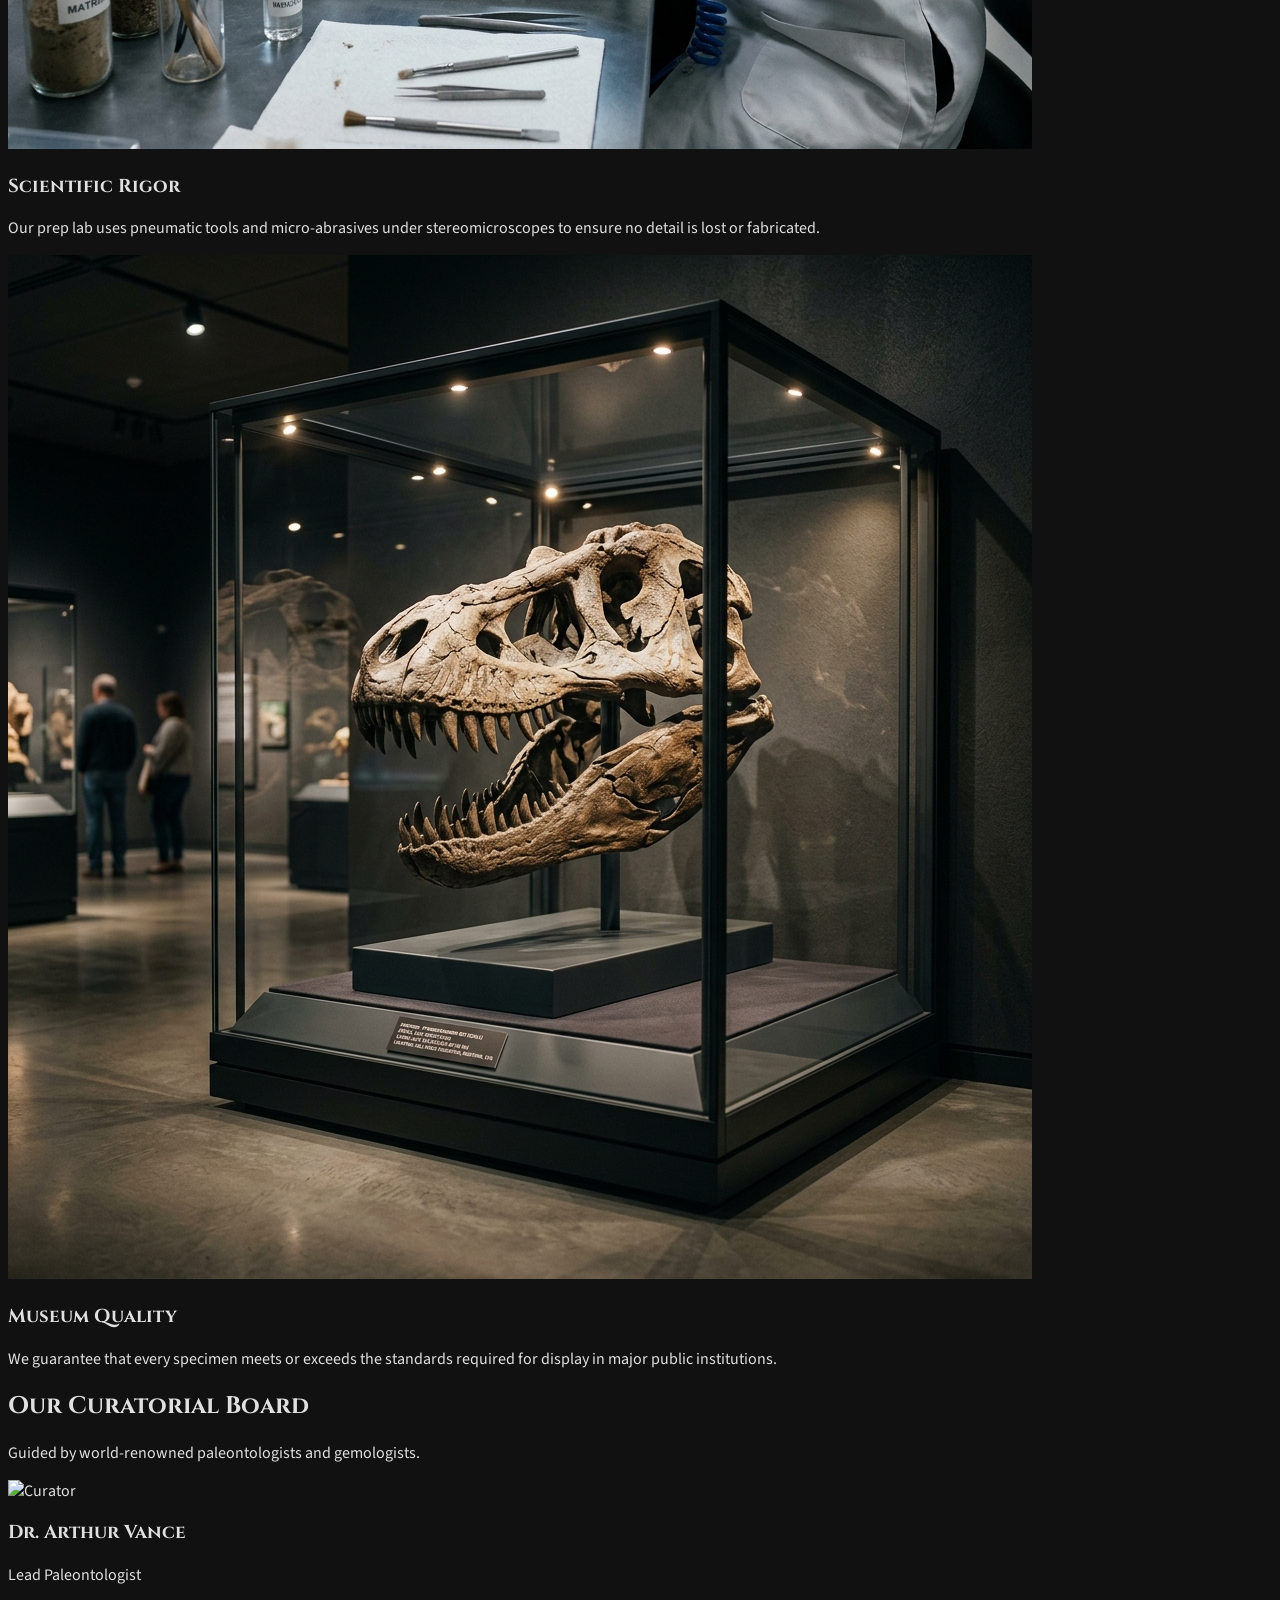
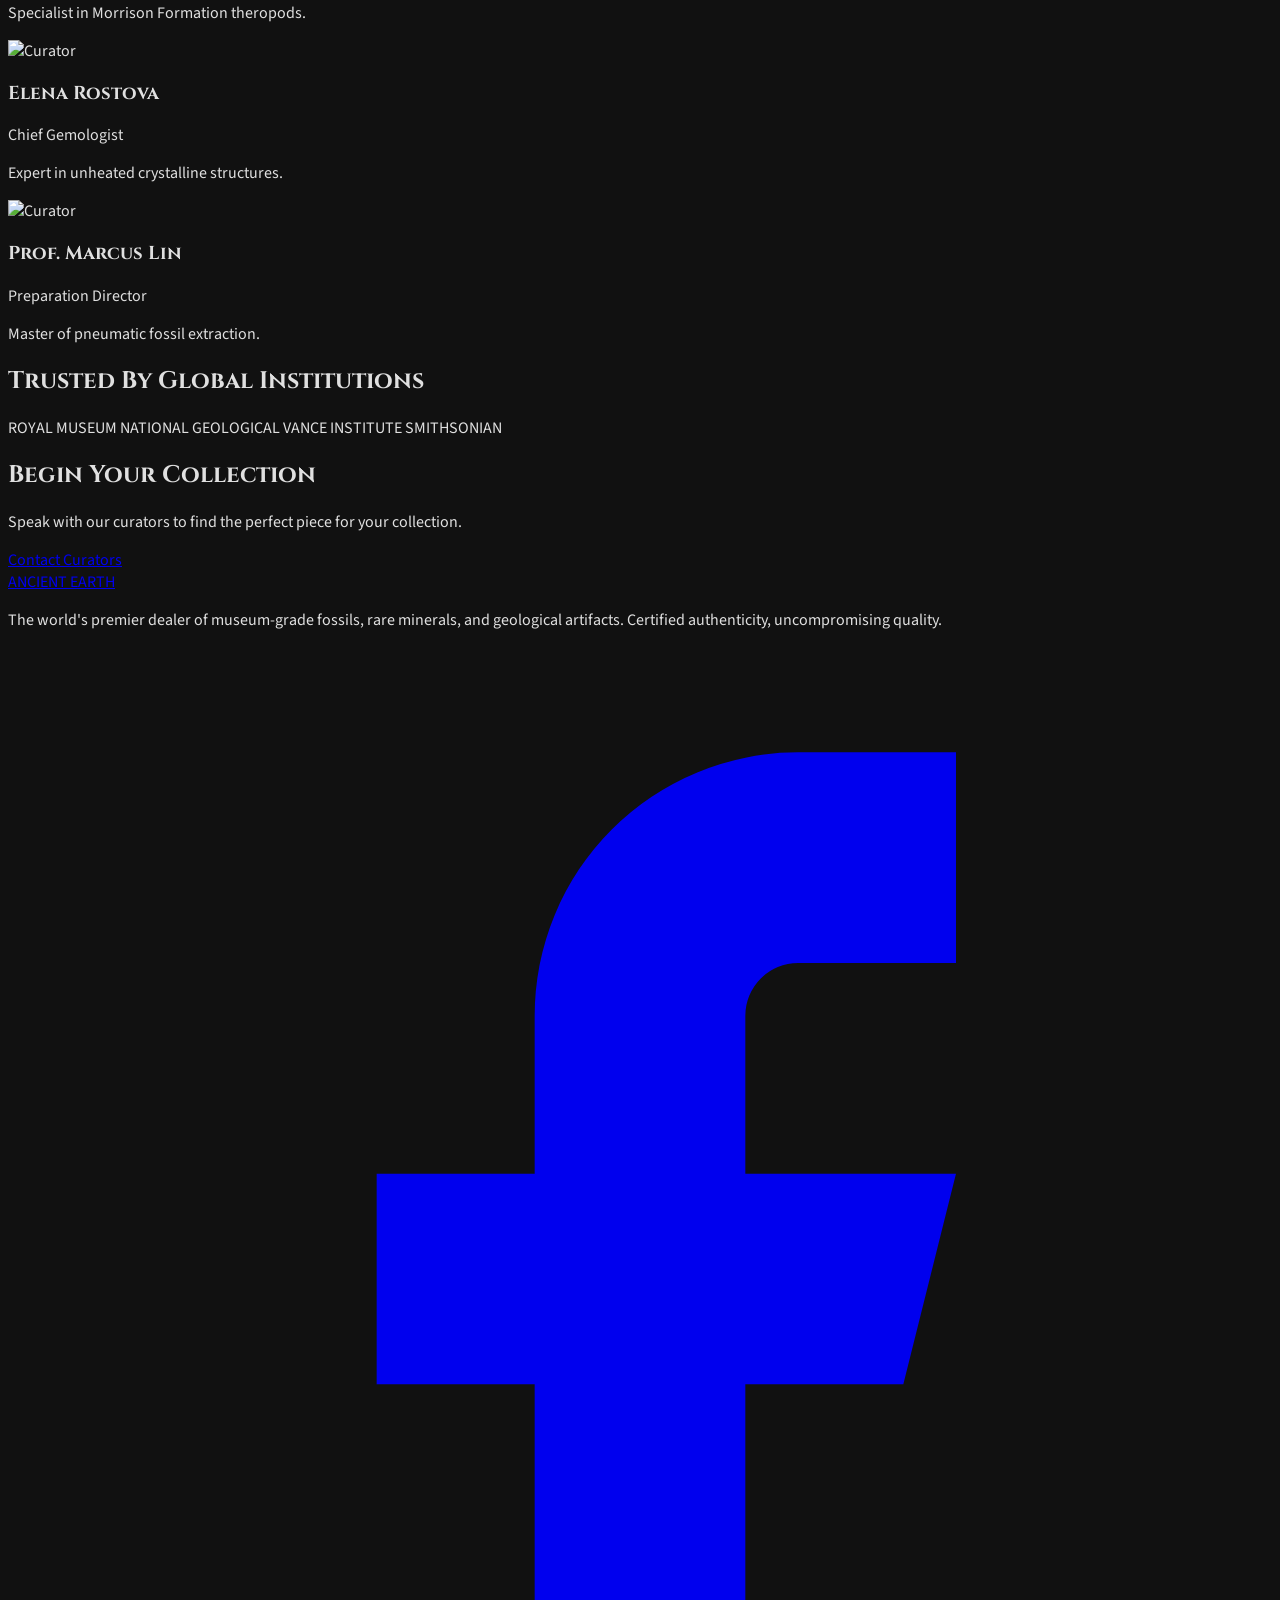
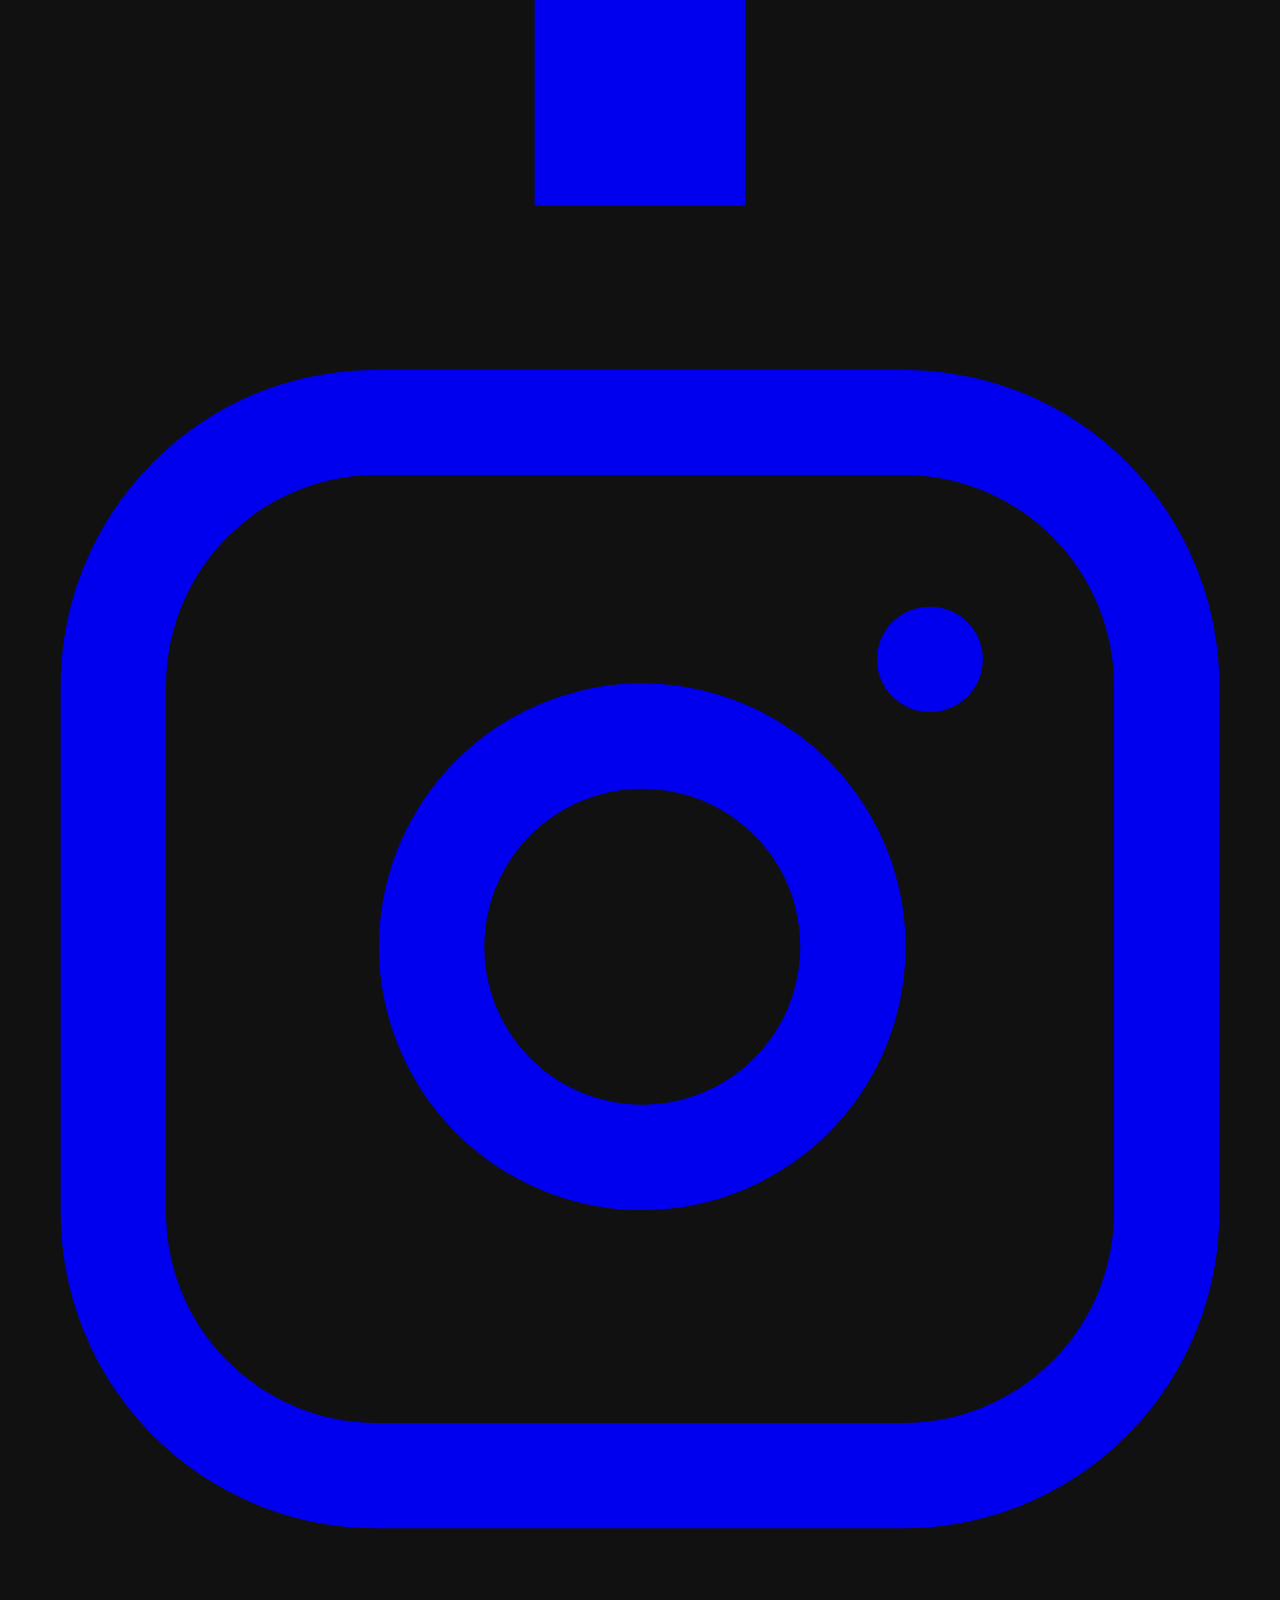
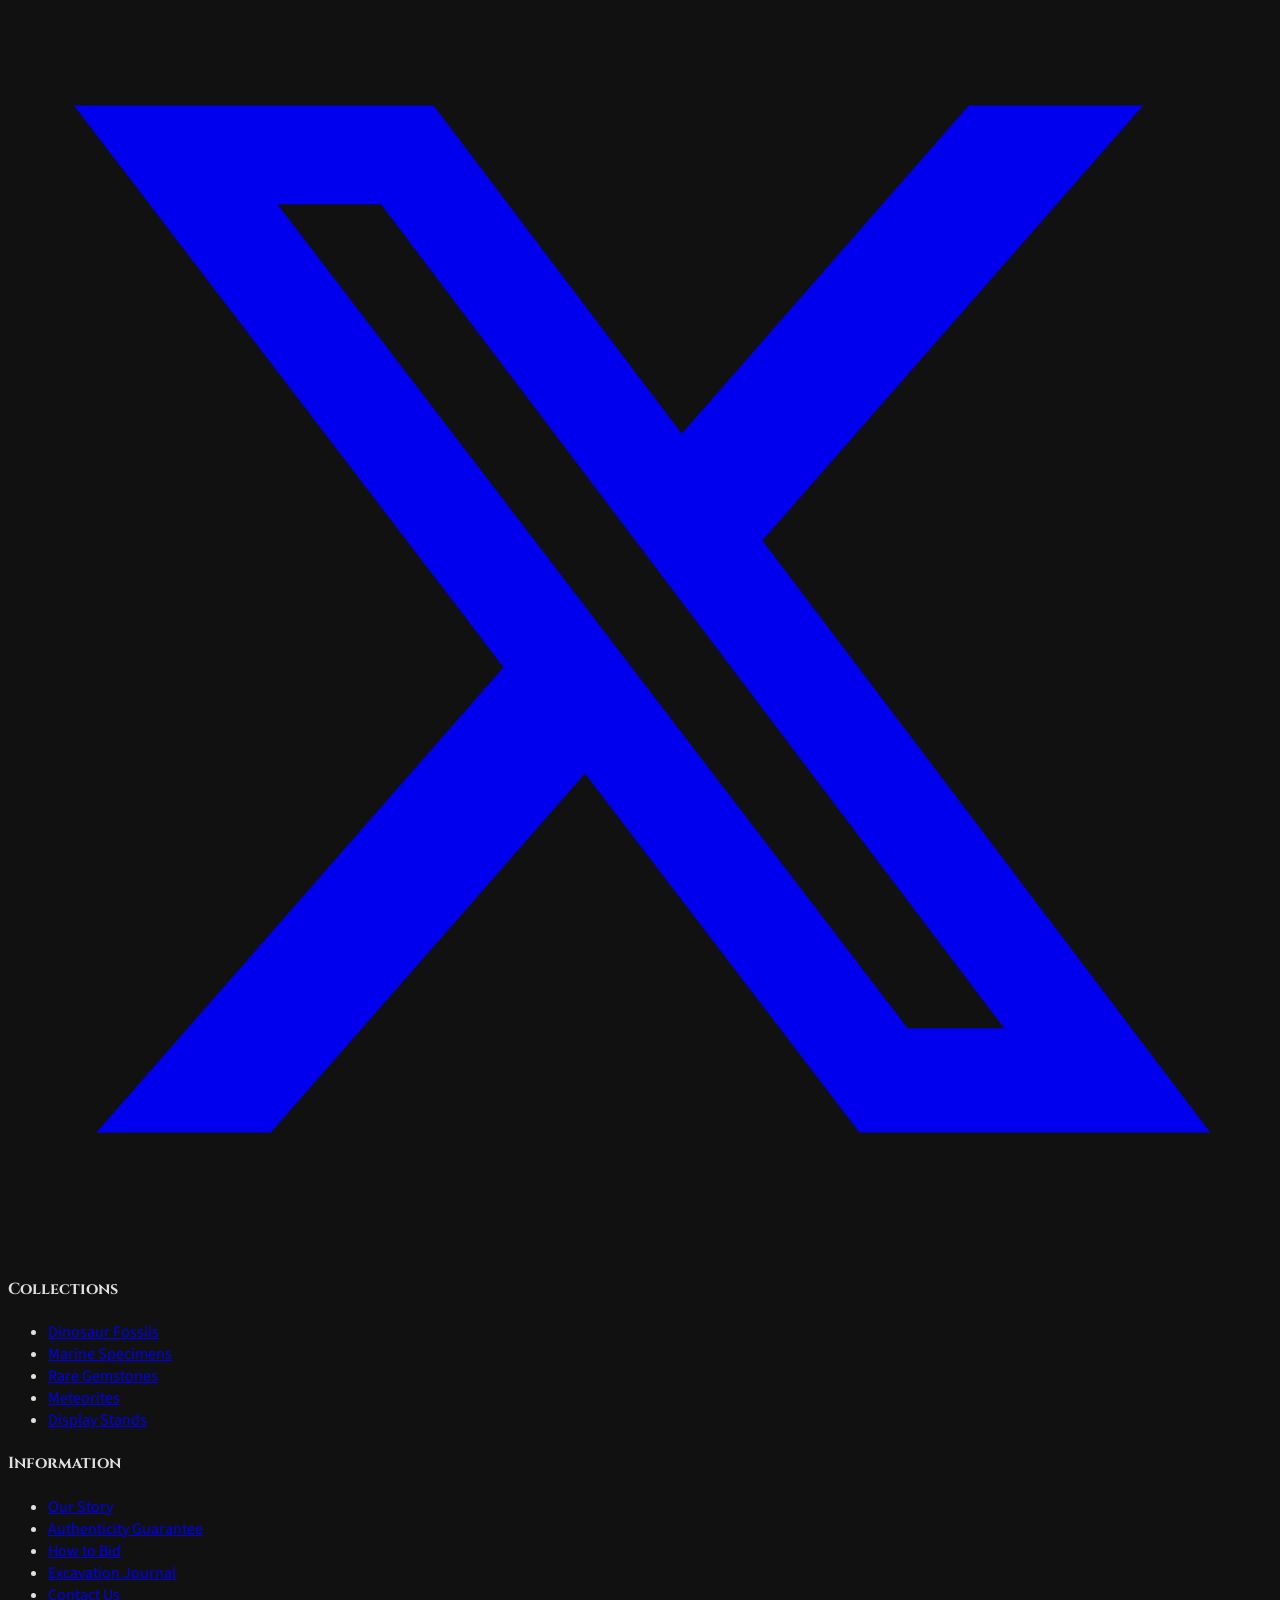
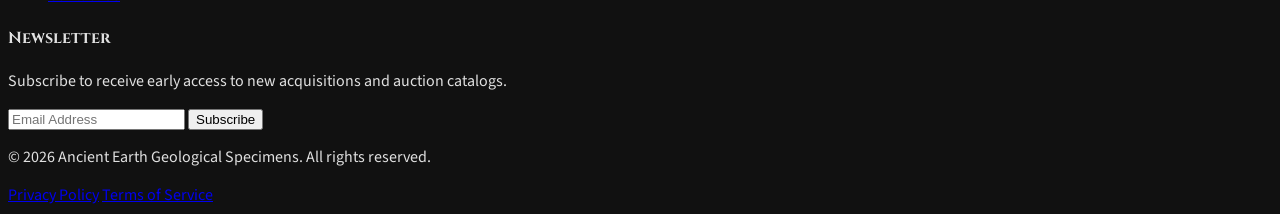
==== commit 9c17f4be: "add the flooter section" ====
--- a/about.html
+++ b/about.html
@@ -126,8 +126,8 @@
                 <span class="text-secondary font-bold tracking-widest uppercase text-sm mb-4 block">Core Values</span>
                 <h2 class="font-heading text-4xl font-bold text-primary dark:text-white mb-16">The Philosophy of Preservation</h2>
                 
-                <div class="grid grid-cols-1 md:grid-cols-3 gap-12">
-                    <div class="bg-white dark:bg-[#1A1A1A] rounded-sm shadow-xl border border-gray-100 dark:border-gray-800 overflow-hidden group transition-all duration-300 hover:-translate-y-2">
+                <div class="grid grid-cols-1 md:grid-cols-2 lg:grid-cols-3 gap-12">
+                    <div class="bg-white dark:bg-[#1A1A1A] rounded-sm shadow-xl border border-gray-100 dark:border-gray-800 overflow-hidden group transition-all duration-300 hover:-translate-y-2 flex flex-col h-full">
                         <div class="h-64 overflow-hidden relative">
                             <img src="assets/images/ethical_extraction_4k.png" alt="Ethical Extraction" class="w-full h-full object-cover group-hover:scale-110 transition-transform duration-700">
                             <div class="absolute inset-0 bg-gradient-to-t from-[#1A1A1A]/80 to-transparent opacity-0 group-hover:opacity-100 transition-opacity duration-500"></div>
@@ -137,7 +137,7 @@
                             <p class="text-gray-600 dark:text-gray-400">We adhere to the strictest international laws and treaties. Every piece has ironclad provenance and legal title.</p>
                         </div>
                     </div>
-                    <div class="bg-white dark:bg-[#1A1A1A] rounded-sm shadow-xl border border-gray-100 dark:border-gray-800 overflow-hidden group transition-all duration-300 hover:-translate-y-2">
+                    <div class="bg-white dark:bg-[#1A1A1A] rounded-sm shadow-xl border border-gray-100 dark:border-gray-800 overflow-hidden group transition-all duration-300 hover:-translate-y-2 flex flex-col h-full">
                         <div class="h-64 overflow-hidden relative">
                             <img src="assets/images/scientific_rigor_4k.png" alt="Scientific Rigor" class="w-full h-full object-cover group-hover:scale-110 transition-transform duration-700">
                             <div class="absolute inset-0 bg-gradient-to-t from-[#1A1A1A]/80 to-transparent opacity-0 group-hover:opacity-100 transition-opacity duration-500"></div>
@@ -147,14 +147,16 @@
                             <p class="text-gray-600 dark:text-gray-400">Our prep lab uses pneumatic tools and micro-abrasives under stereomicroscopes to ensure no detail is lost or fabricated.</p>
                         </div>
                     </div>
-                    <div class="bg-white dark:bg-[#1A1A1A] rounded-sm shadow-xl border border-gray-100 dark:border-gray-800 overflow-hidden group transition-all duration-300 hover:-translate-y-2">
-                        <div class="h-64 overflow-hidden relative">
-                            <img src="assets/images/museum_quality_4k.png" alt="Museum Quality" class="w-full h-full object-cover group-hover:scale-110 transition-transform duration-700">
-                            <div class="absolute inset-0 bg-gradient-to-t from-[#1A1A1A]/80 to-transparent opacity-0 group-hover:opacity-100 transition-opacity duration-500"></div>
-                        </div>
-                        <div class="p-10">
-                            <h3 class="font-heading text-2xl font-bold dark:text-white mb-4">Museum Quality</h3>
-                            <p class="text-gray-600 dark:text-gray-400">We guarantee that every specimen meets or exceeds the standards required for display in major public institutions.</p>
+                    <div class="md:col-span-2 lg:col-span-1">
+                        <div class="bg-white dark:bg-[#1A1A1A] rounded-sm shadow-xl border border-gray-100 dark:border-gray-800 overflow-hidden group transition-all duration-300 hover:-translate-y-2 flex flex-col h-full md:max-w-[calc(50%-1.5rem)] lg:max-w-none md:mx-auto">
+                            <div class="h-64 overflow-hidden relative">
+                                <img src="assets/images/museum_quality_4k.png" alt="Museum Quality" class="w-full h-full object-cover group-hover:scale-110 transition-transform duration-700">
+                                <div class="absolute inset-0 bg-gradient-to-t from-[#1A1A1A]/80 to-transparent opacity-0 group-hover:opacity-100 transition-opacity duration-500"></div>
+                            </div>
+                            <div class="p-10">
+                                <h3 class="font-heading text-2xl font-bold dark:text-white mb-4">Museum Quality</h3>
+                                <p class="text-gray-600 dark:text-gray-400">We guarantee that every specimen meets or exceeds the standards required for display in major public institutions.</p>
+                            </div>
                         </div>
                     </div>
                 </div>
@@ -233,14 +235,14 @@
                         The world's premier dealer of museum-grade fossils, rare minerals, and geological artifacts. Certified authenticity, uncompromising quality.
                     </p>
                     <div class="flex gap-4">
-                        <a href="#" class="w-10 h-10 rounded-full bg-gray-800 flex items-center justify-center text-gray-400 hover:bg-secondary hover:text-dark-bg transition-colors">
-                            <i data-lucide="facebook" class="w-5 h-5"></i>
+                        <a href="#" class="w-10 h-10 rounded-full bg-gray-800 flex items-center justify-center text-gray-400 hover:bg-secondary hover:text-dark-bg transition-colors" aria-label="Facebook">
+                            <svg class="w-5 h-5" fill="currentColor" viewBox="0 0 24 24"><path d="M18 2h-3a5 5 0 00-5 5v3H7v4h3v8h4v-8h3l1-4h-4V7a1 1 0 011-1h3z"/></svg>
                         </a>
-                        <a href="#" class="w-10 h-10 rounded-full bg-gray-800 flex items-center justify-center text-gray-400 hover:bg-secondary hover:text-dark-bg transition-colors">
-                            <i data-lucide="instagram" class="w-5 h-5"></i>
+                        <a href="#" class="w-10 h-10 rounded-full bg-gray-800 flex items-center justify-center text-gray-400 hover:bg-secondary hover:text-dark-bg transition-colors" aria-label="Instagram">
+                            <svg class="w-5 h-5" fill="none" stroke="currentColor" stroke-width="2" stroke-linecap="round" stroke-linejoin="round" viewBox="0 0 24 24"><rect x="2" y="2" width="20" height="20" rx="5" ry="5"/><path d="M16 11.37A4 4 0 1112.63 8 4 4 0 0116 11.37z"/><line x1="17.5" y1="6.5" x2="17.51" y2="6.5"/></svg>
                         </a>
-                        <a href="#" class="w-10 h-10 rounded-full bg-gray-800 flex items-center justify-center text-gray-400 hover:bg-secondary hover:text-dark-bg transition-colors">
-                            <i data-lucide="twitter" class="w-5 h-5"></i>
+                        <a href="#" class="w-10 h-10 rounded-full bg-gray-800 flex items-center justify-center text-gray-400 hover:bg-secondary hover:text-dark-bg transition-colors" aria-label="X (Twitter)">
+                            <svg class="w-5 h-5" fill="currentColor" viewBox="0 0 24 24"><path d="M18.244 2.25h3.308l-7.227 8.26 8.502 11.24H16.17l-5.214-6.817L4.99 21.75H1.68l7.73-8.835L1.254 2.25H8.08l4.713 6.231zm-1.161 17.52h1.833L7.084 4.126H5.117z"/></svg>
                         </a>
                     </div>
                 </div>
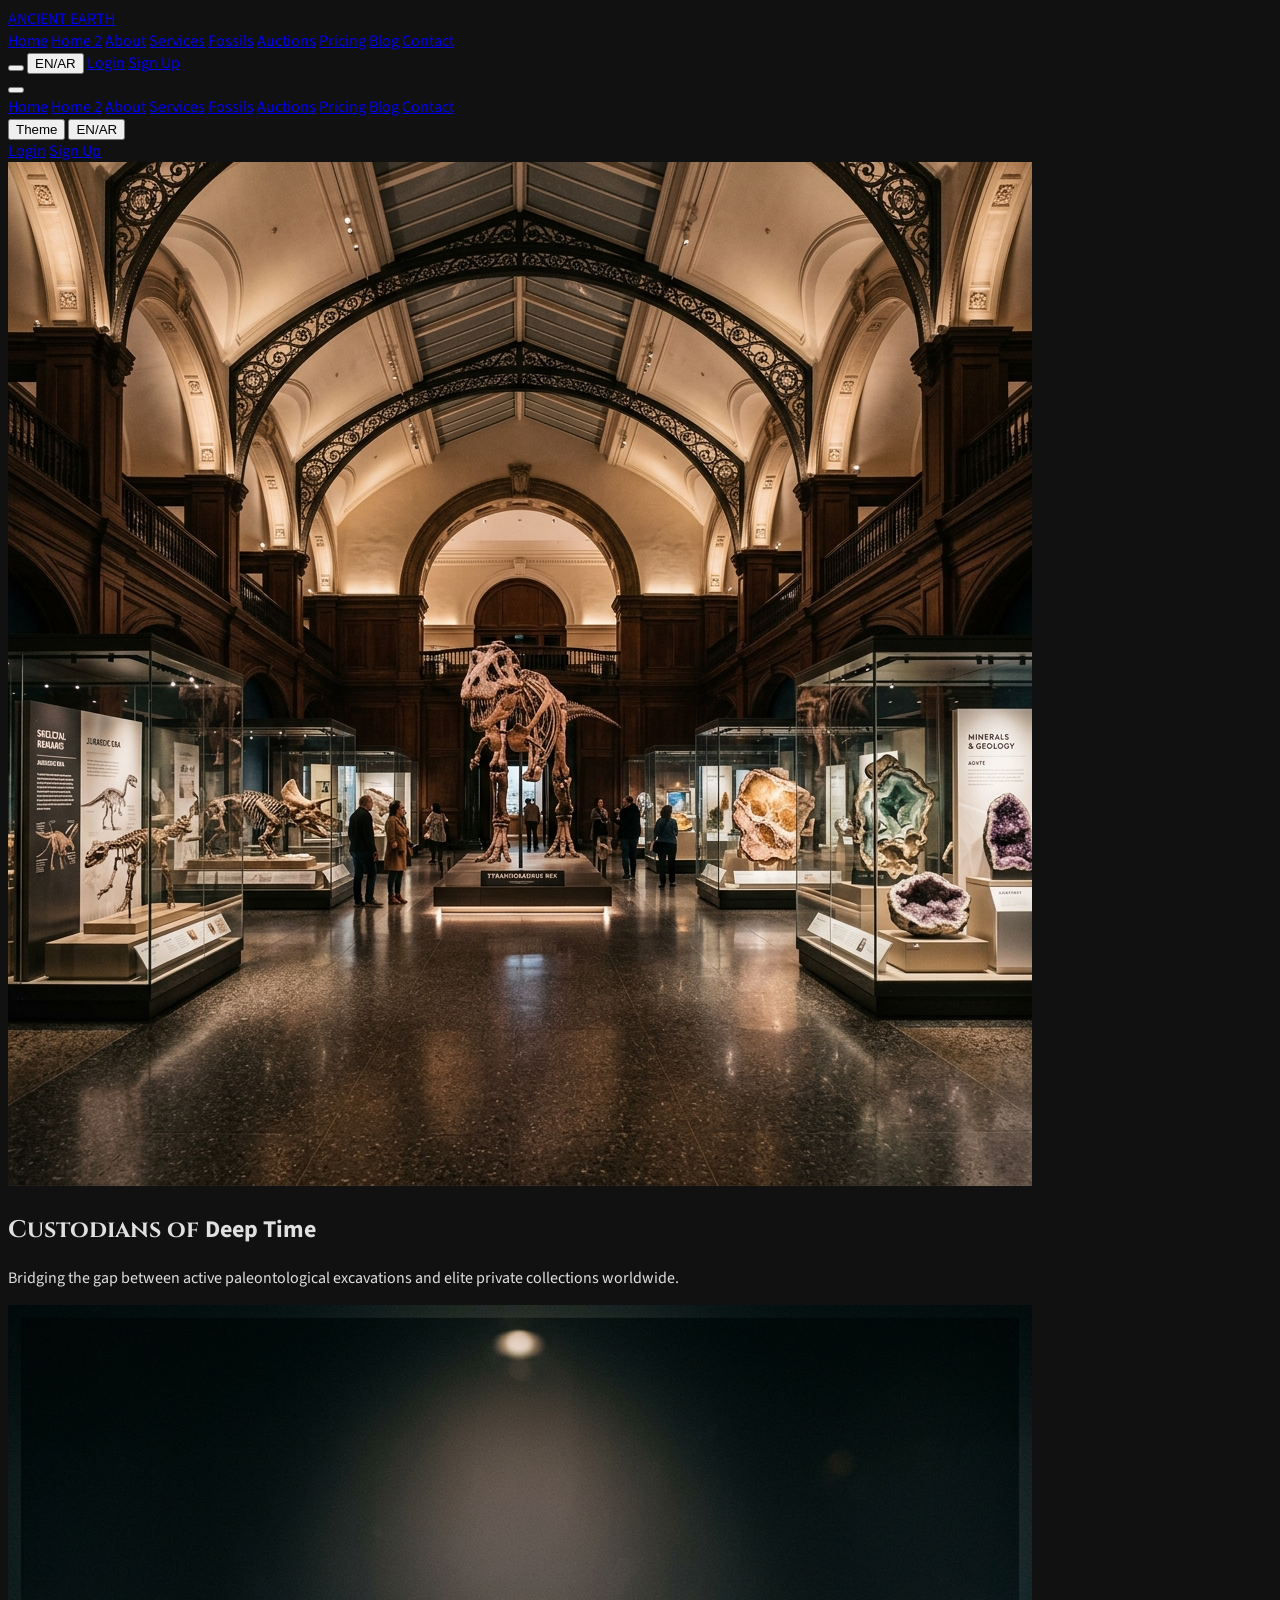
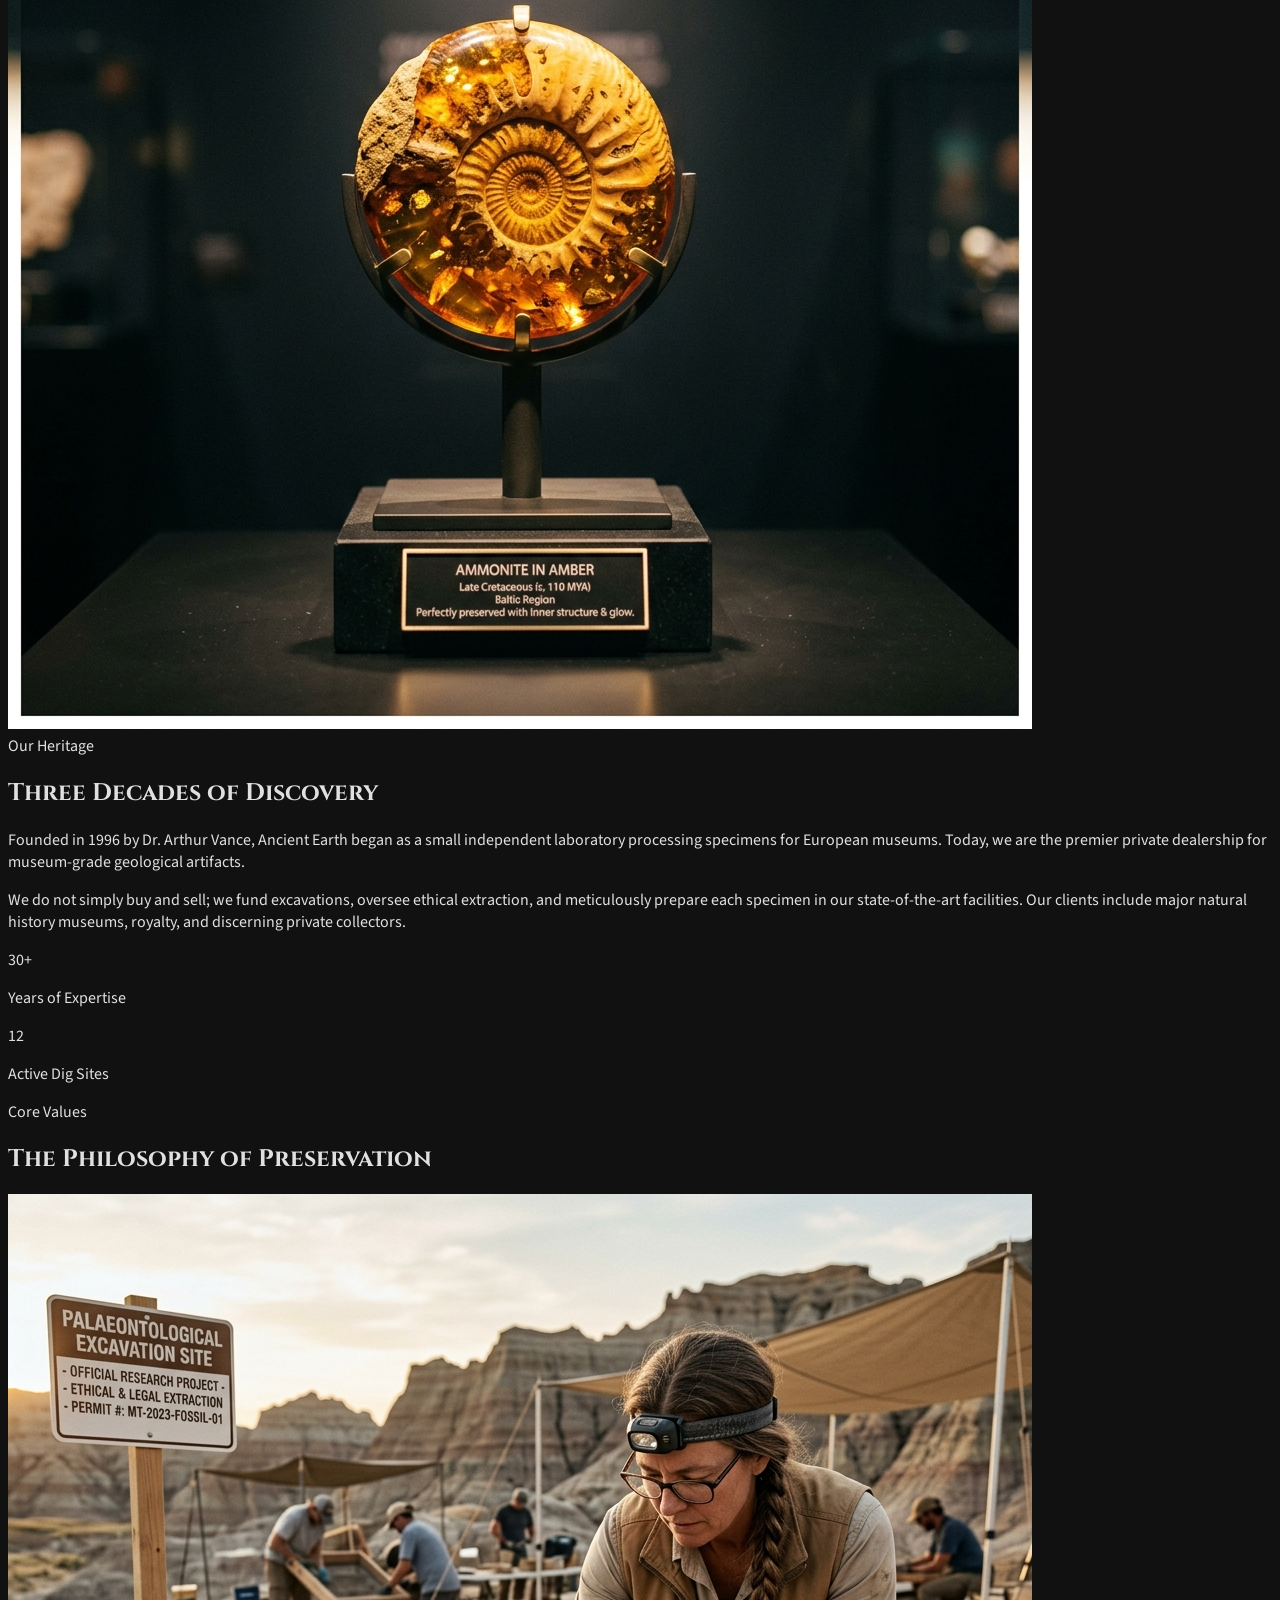
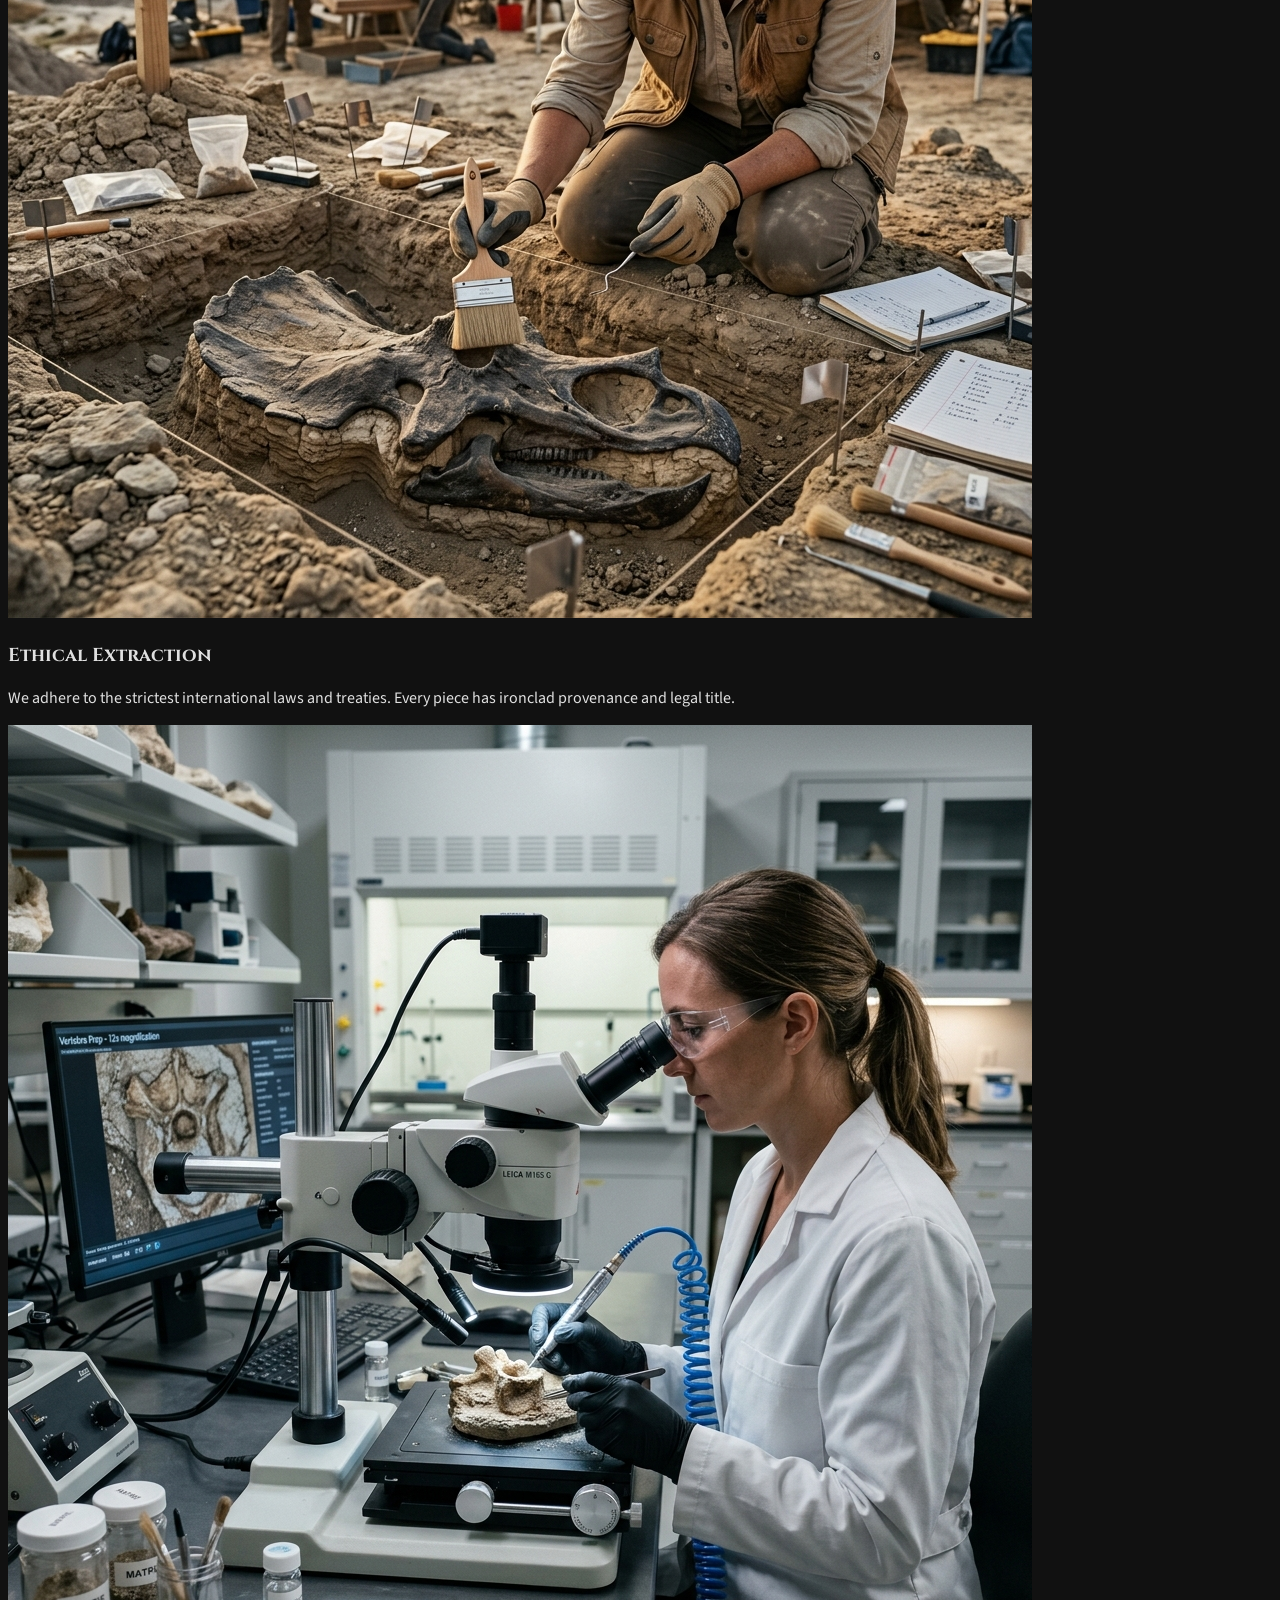
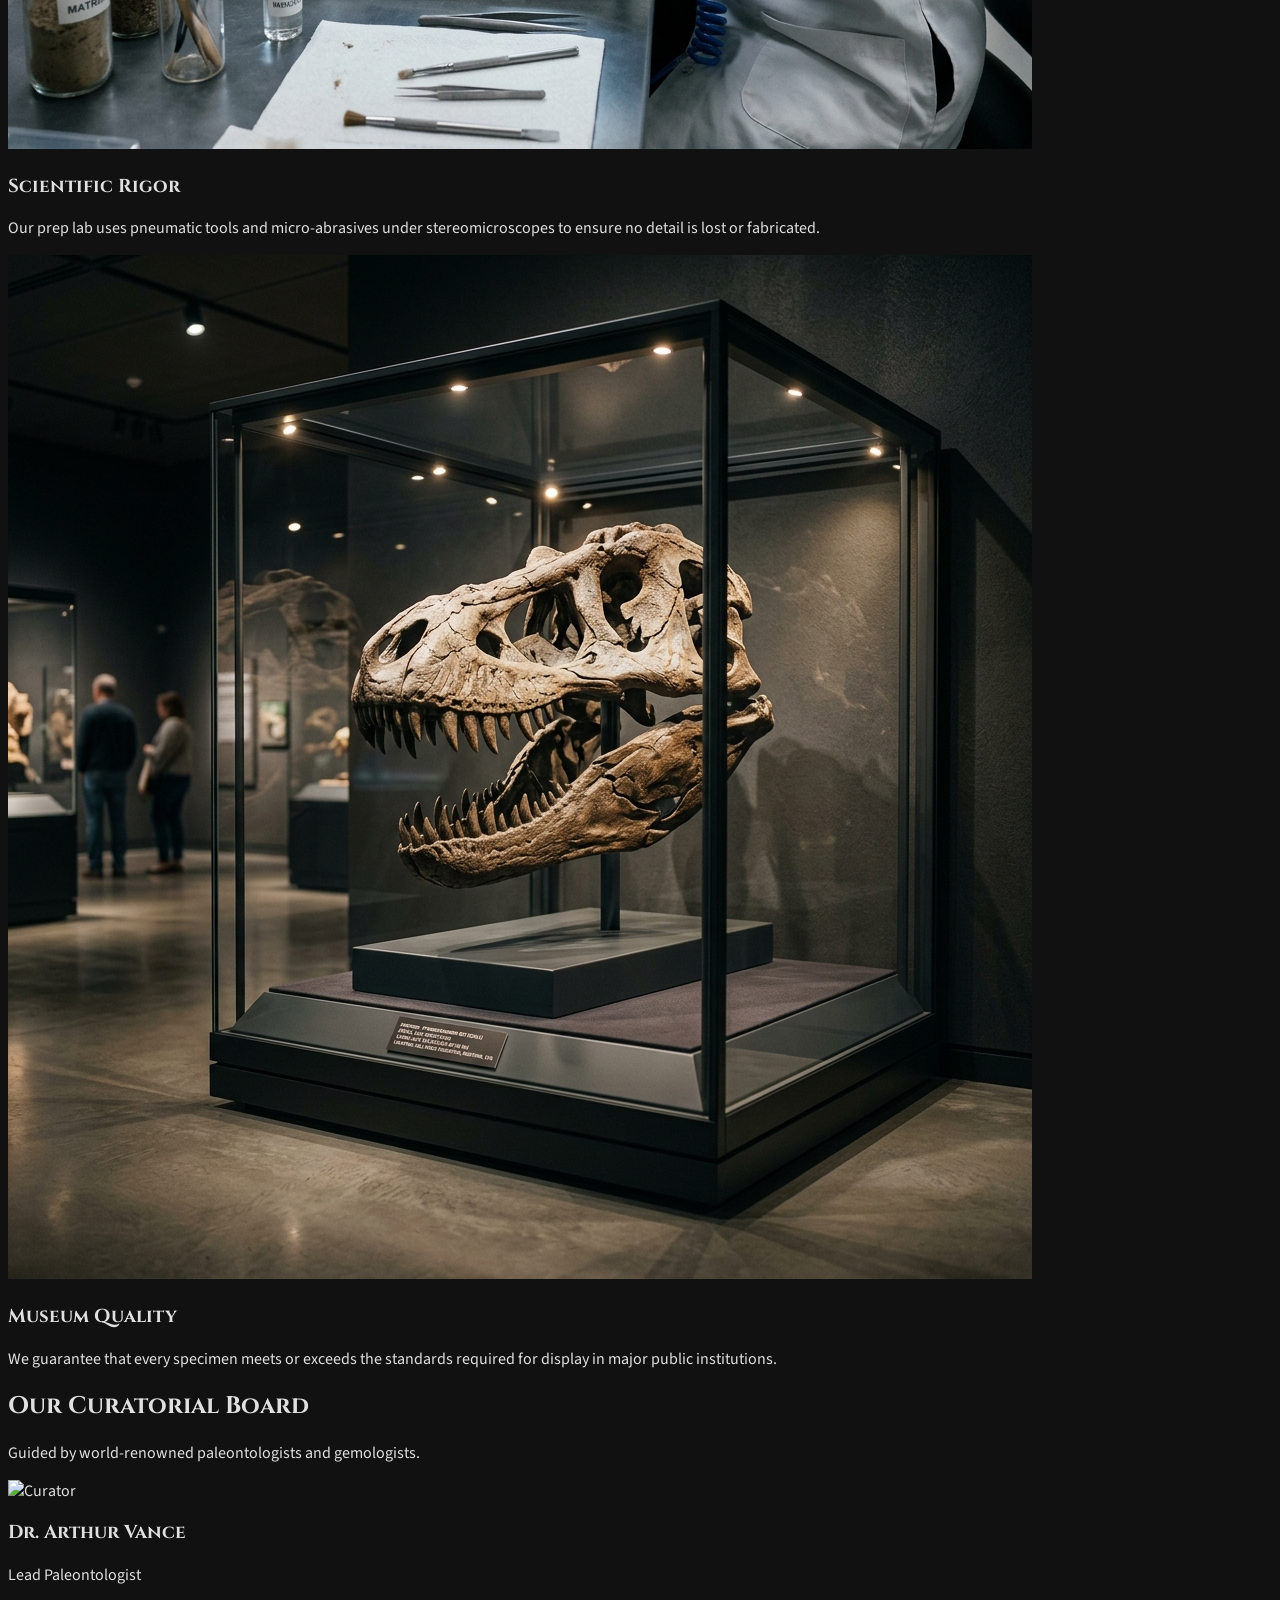
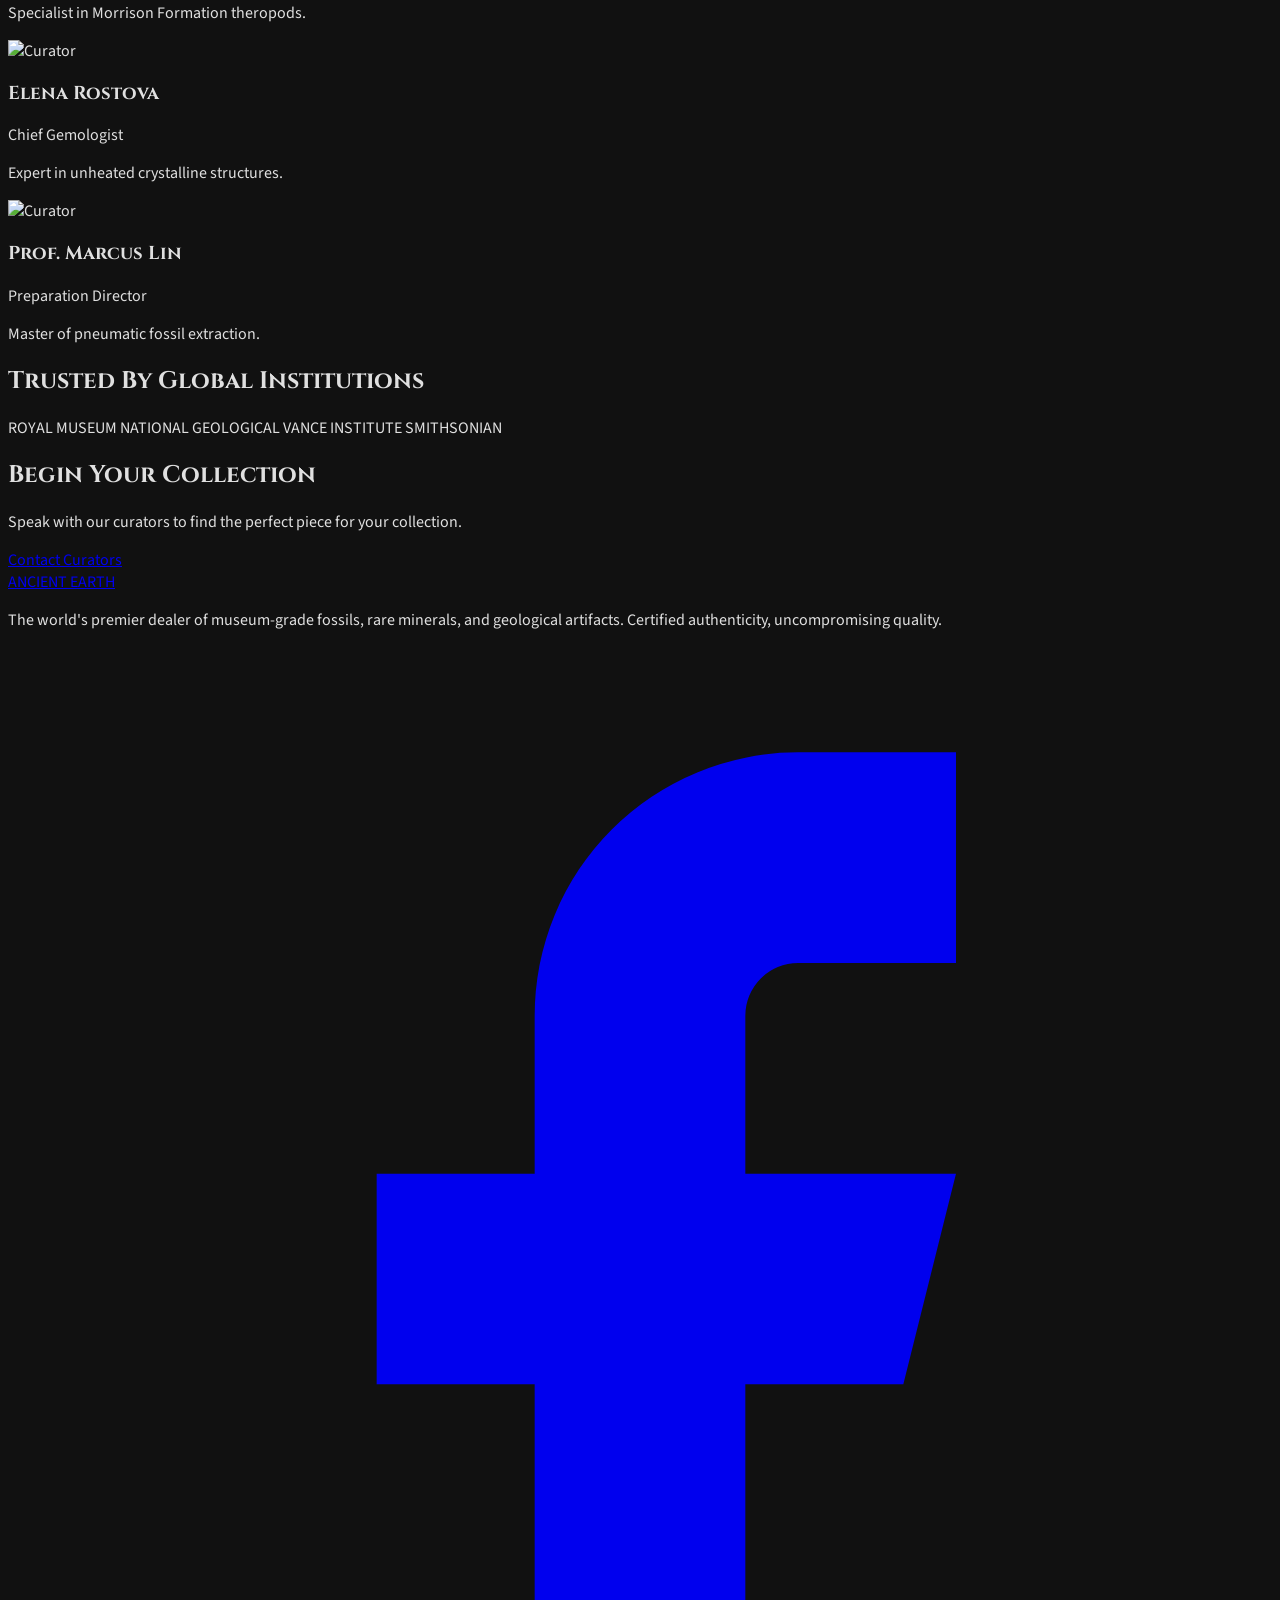
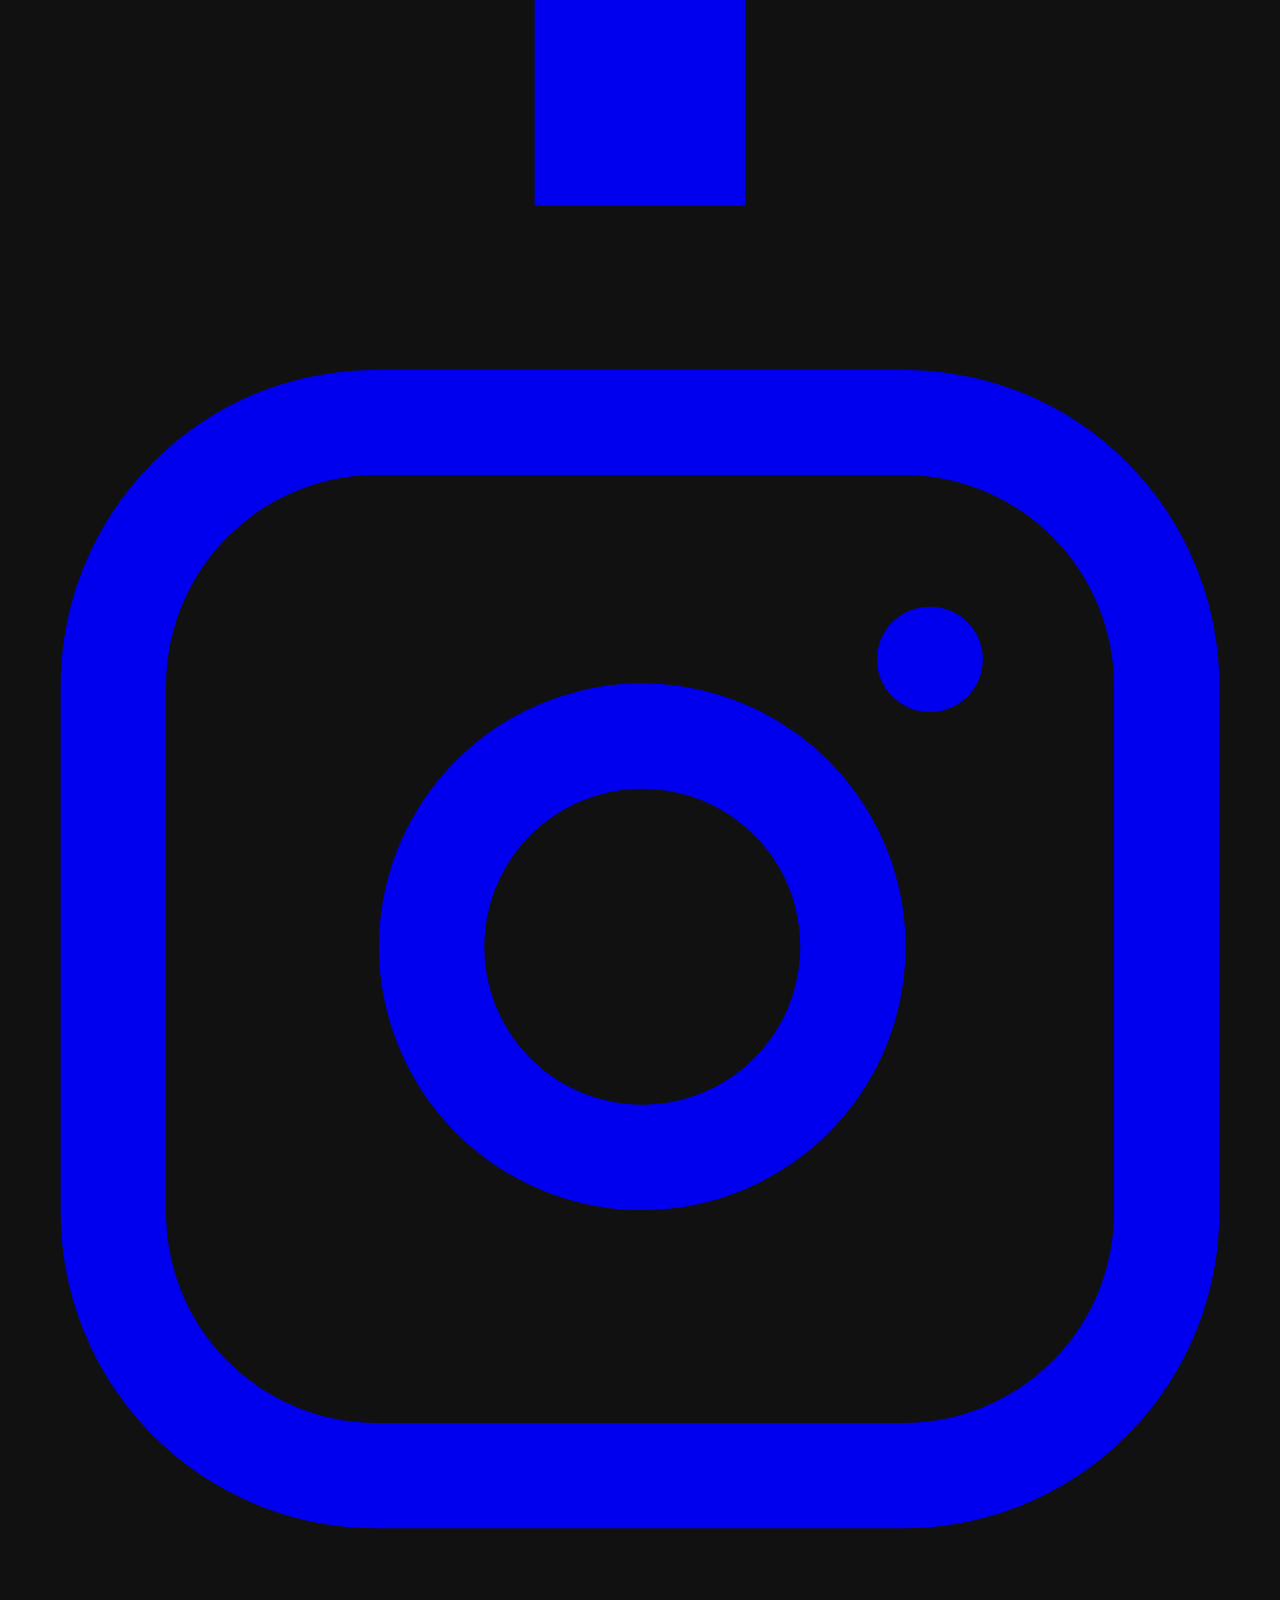
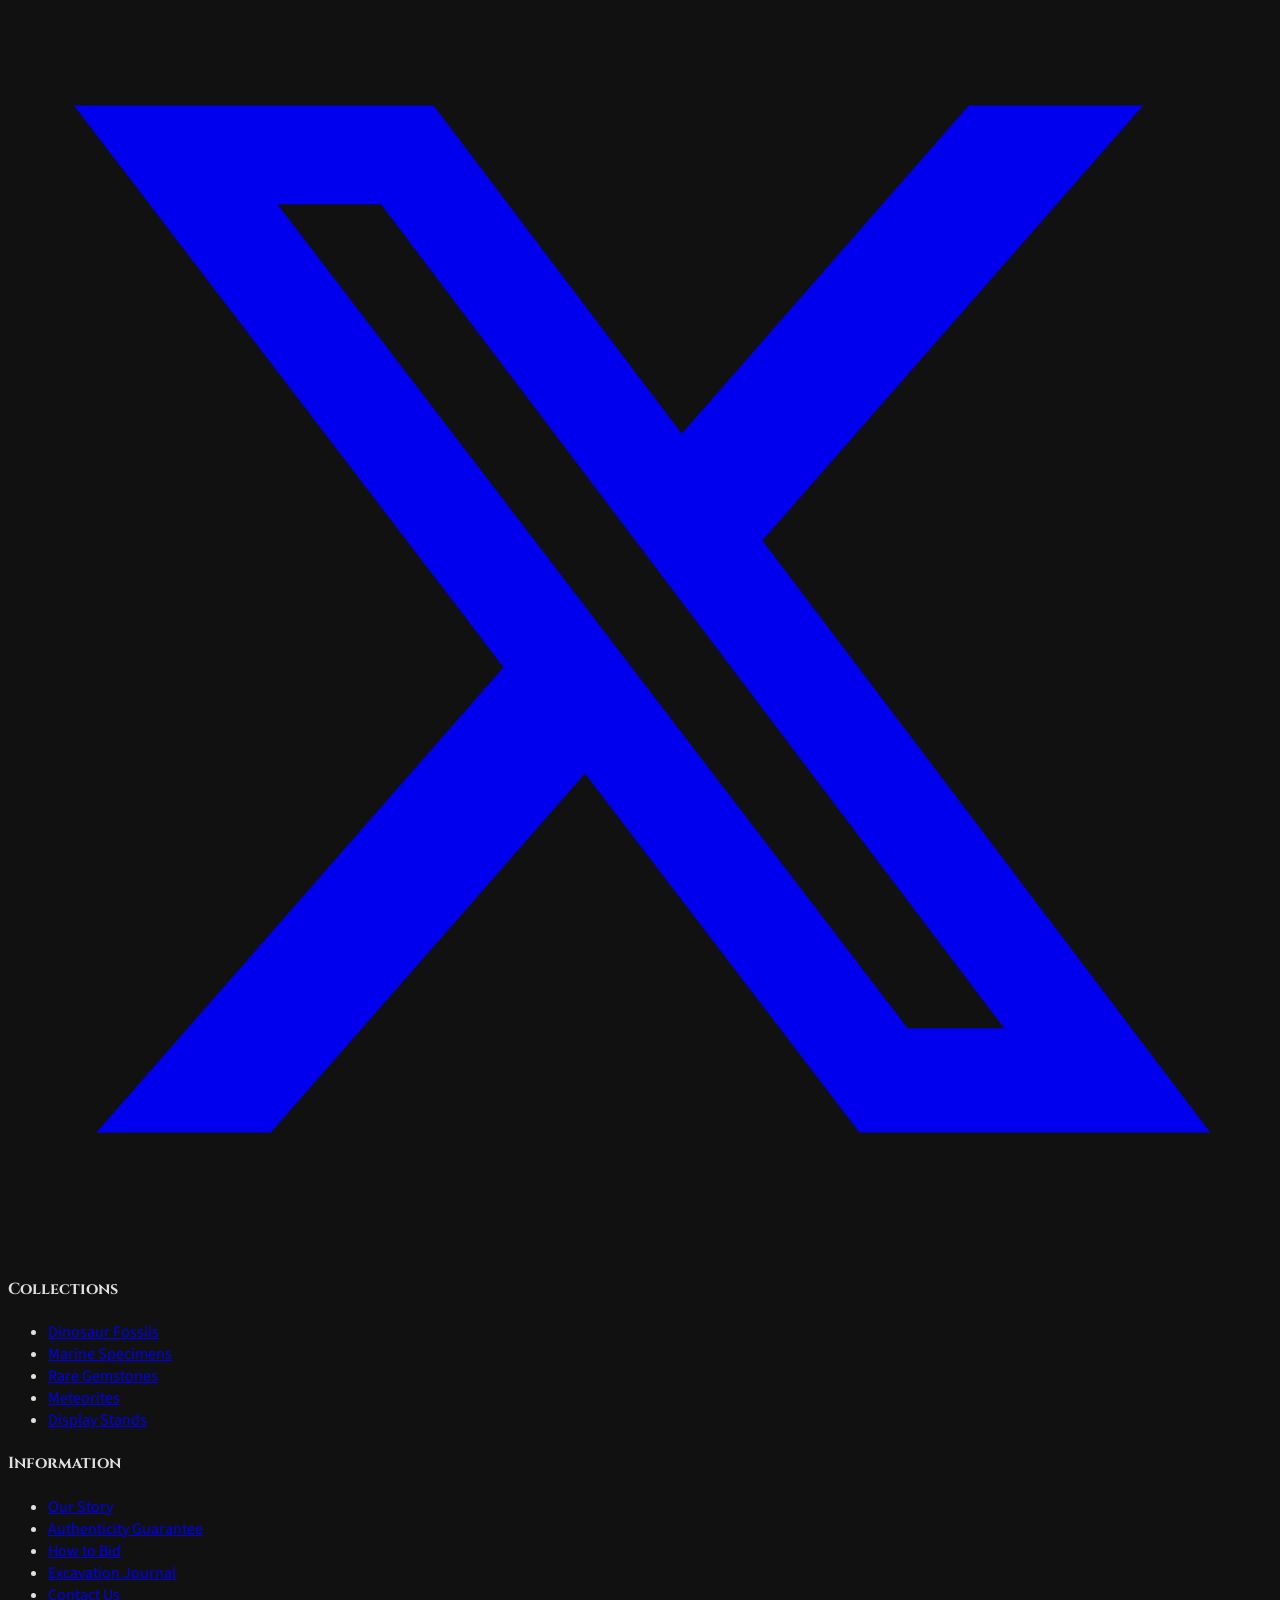
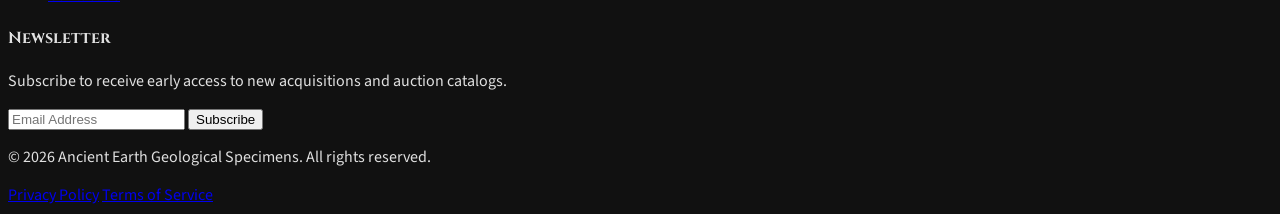
==== commit 5b9f18fc: "add  the css file" ====
--- a/about.html
+++ b/about.html
@@ -4,6 +4,7 @@
     <meta charset="UTF-8">
     <meta name="viewport" content="width=device-width, initial-scale=1.0">
     <title>Ancient Earth | About Us</title>
+    <link rel="icon" type="image/png" href="assets/images/favicon.png">
     <script src="https://cdn.tailwindcss.com"></script>
     <script src="https://unpkg.com/lucide@latest"></script>
     <script src="assets/js/tailwind-config.js"></script>
@@ -15,9 +16,9 @@
         <div class="container mx-auto px-4 lg:px-8">
             <div class="flex items-center justify-between h-20">
                 <!-- Logo -->
-                <a href="index.html" class="flex items-center gap-2 group whitespace-nowrap">
-                    <i data-lucide="gem" class="w-8 h-8 text-primary dark:text-secondary group-hover:rotate-12 transition-transform"></i>
-                    <span class="font-heading text-2xl font-bold tracking-wider text-primary dark:text-white">ANCIENT EARTH</span>
+                <a href="index.html" class="flex items-center gap-2 group min-w-0 flex-shrink-0">
+                    <i data-lucide="gem" class="w-7 h-7 md:w-8 md:h-8 text-primary dark:text-secondary group-hover:rotate-12 transition-transform"></i>
+                    <span class="font-heading text-xl md:text-2xl font-bold tracking-wider text-primary dark:text-white truncate">ANCIENT EARTH</span>
                 </a>
 
                 <!-- Desktop Menu -->
@@ -42,6 +43,7 @@
                     <button class="rtl-toggle p-2 rounded-full hover:bg-gray-100 dark:hover:bg-gray-800 transition-colors font-heading font-bold" aria-label="Toggle RTL">
                         EN/AR
                     </button>
+                    <a href="login.html" class="text-primary dark:text-white font-semibold hover:text-secondary transition-colors px-4">Login</a>
                     <a href="signup.html" class="px-5 py-2.5 bg-primary text-white hover:bg-primary-light dark:bg-secondary dark:text-dark-bg dark:hover:bg-secondary-light rounded-sm font-semibold transition-colors flex items-center gap-2 whitespace-nowrap">
                         <span>Sign Up</span>
                     </a>
@@ -59,7 +61,7 @@
             <div class="flex flex-col py-4 px-6 gap-4">
                 <a href="index.html" class="hover:text-primary dark:hover:text-secondary">Home</a>
                 <a href="home2.html" class="hover:text-primary dark:hover:text-secondary">Home 2</a>
-                <a href="about.html" class="text-primary dark:text-secondary font-medium">About</a>
+                <a href="about.html" class="text-primary dark:text-secondary font-bold border-l-4 border-primary dark:border-secondary pl-4 -ml-6 bg-gray-50 dark:bg-white/5 py-2">About</a>
                 <a href="services.html" class="hover:text-primary dark:hover:text-secondary">Services</a>
                 <a href="collections.html" class="hover:text-primary dark:hover:text-secondary">Fossils</a>
                 <a href="auctions.html" class="hover:text-primary dark:hover:text-secondary">Auctions</a>
@@ -72,7 +74,10 @@
                     </button>
                     <button class="rtl-toggle font-heading font-bold">EN/AR</button>
                 </div>
-                <a href="signup.html" class="mt-2 text-center py-3 bg-primary text-white dark:bg-secondary dark:text-dark-bg rounded-sm font-semibold">Sign Up</a>
+                <div class="grid grid-cols-2 gap-4 mt-2">
+                    <a href="login.html" class="text-center py-3 border border-primary dark:border-secondary text-primary dark:text-secondary rounded-sm font-semibold">Login</a>
+                    <a href="signup.html" class="text-center py-3 bg-primary text-white dark:bg-secondary dark:text-dark-bg rounded-sm font-semibold">Sign Up</a>
+                </div>
             </div>
         </div>
     </header>
@@ -84,7 +89,7 @@
                 <img src="assets/images/museum-hall.png" alt="Background" class="w-full h-full object-cover">
             </div>
             <div class="container mx-auto px-4 relative z-10 text-center reveal">
-                <h1 class="font-heading text-5xl md:text-7xl font-bold text-white mb-6">Custodians of <span class="text-secondary">Deep Time</span></h1>
+                <h1 class="font-heading text-4xl sm:text-5xl md:text-7xl font-bold text-white mb-6">Custodians of <span class="text-secondary">Deep Time</span></h1>
                 <p class="text-gray-400 text-lg max-w-3xl mx-auto">Bridging the gap between active paleontological excavations and elite private collections worldwide.</p>
             </div>
         </section>
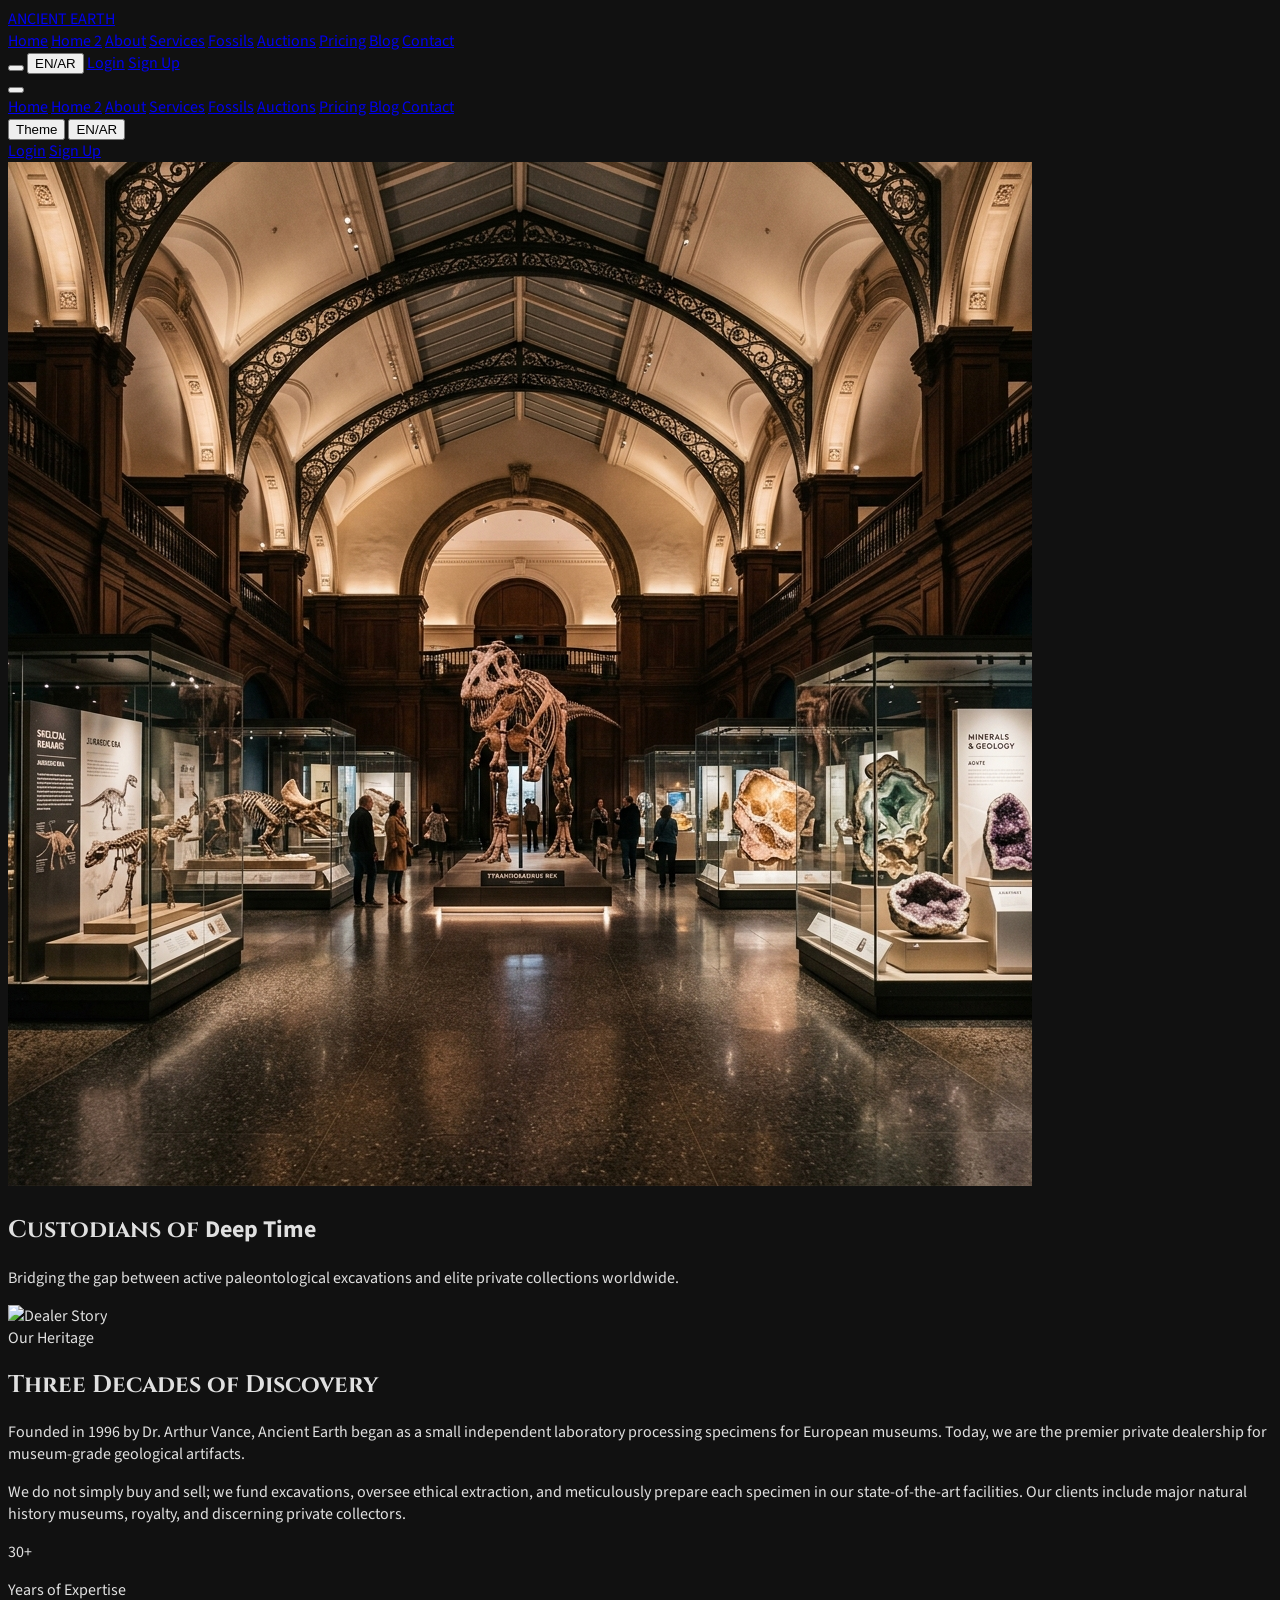
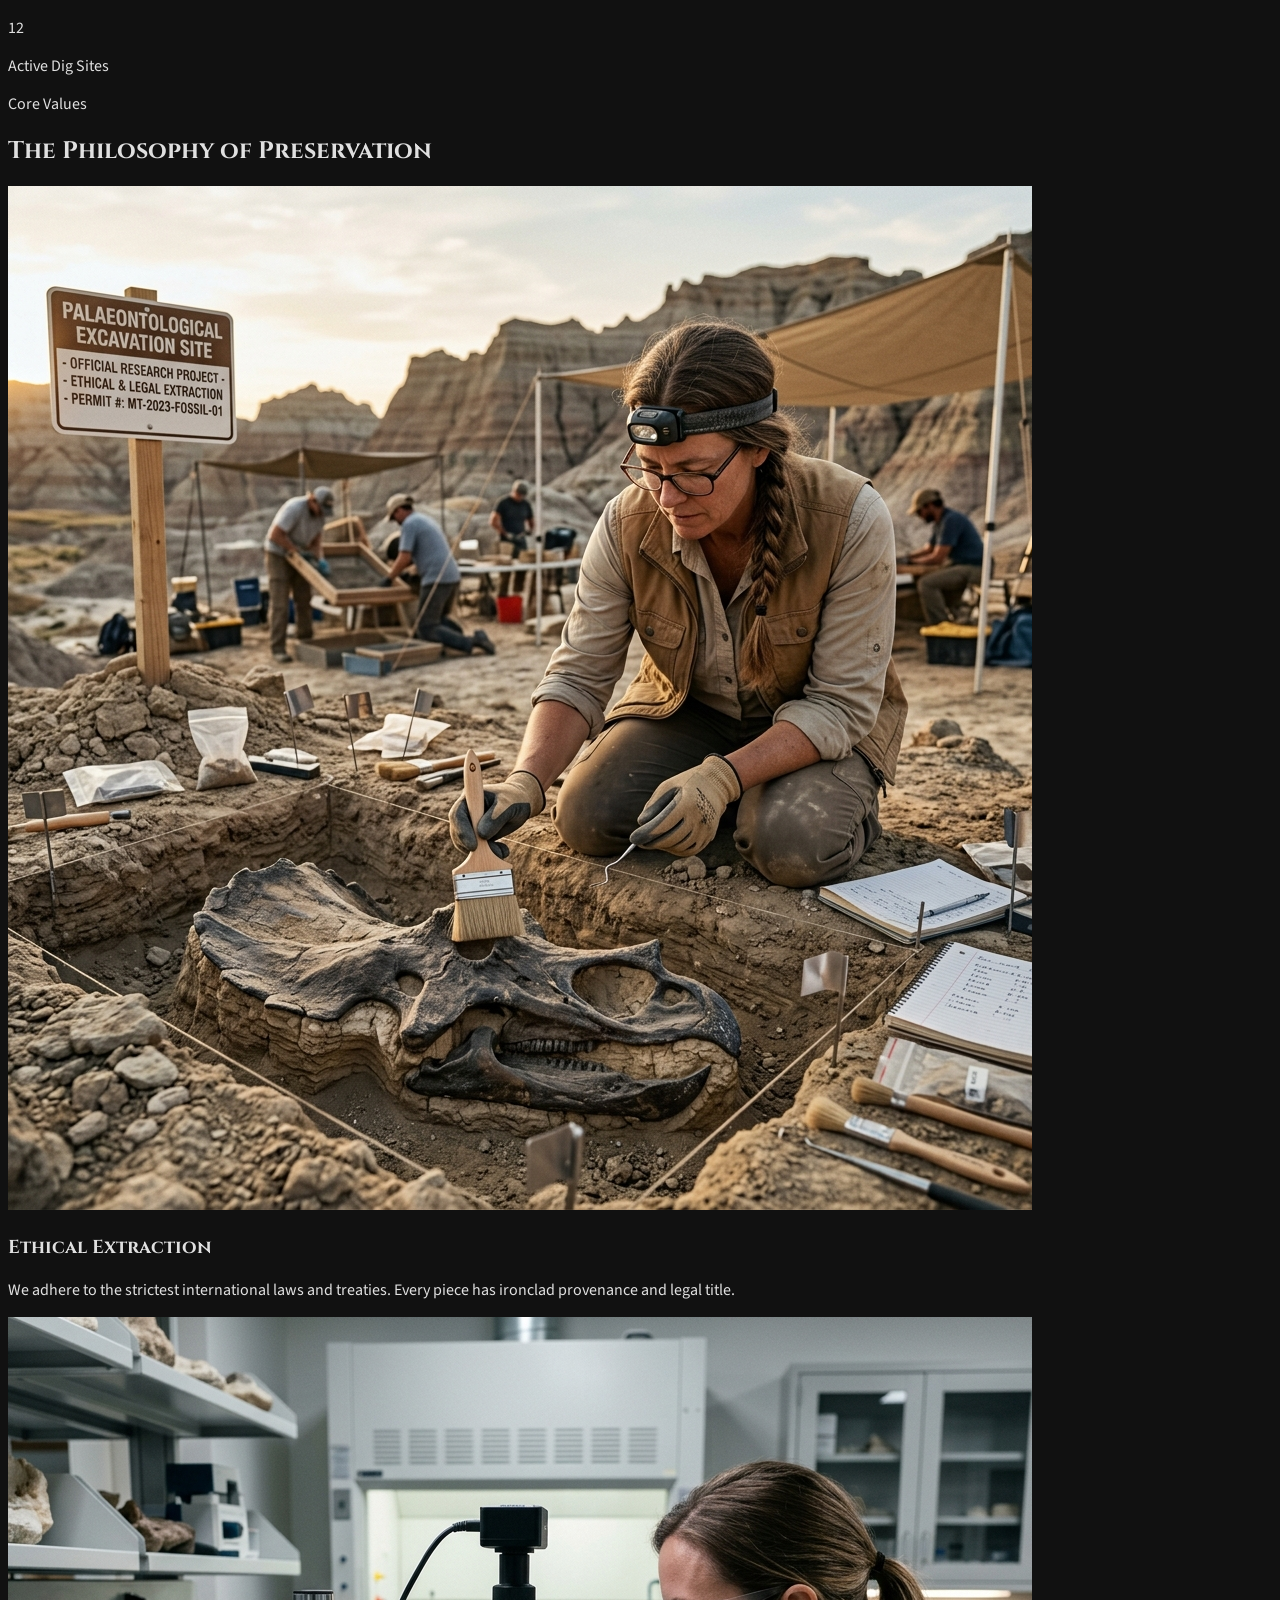
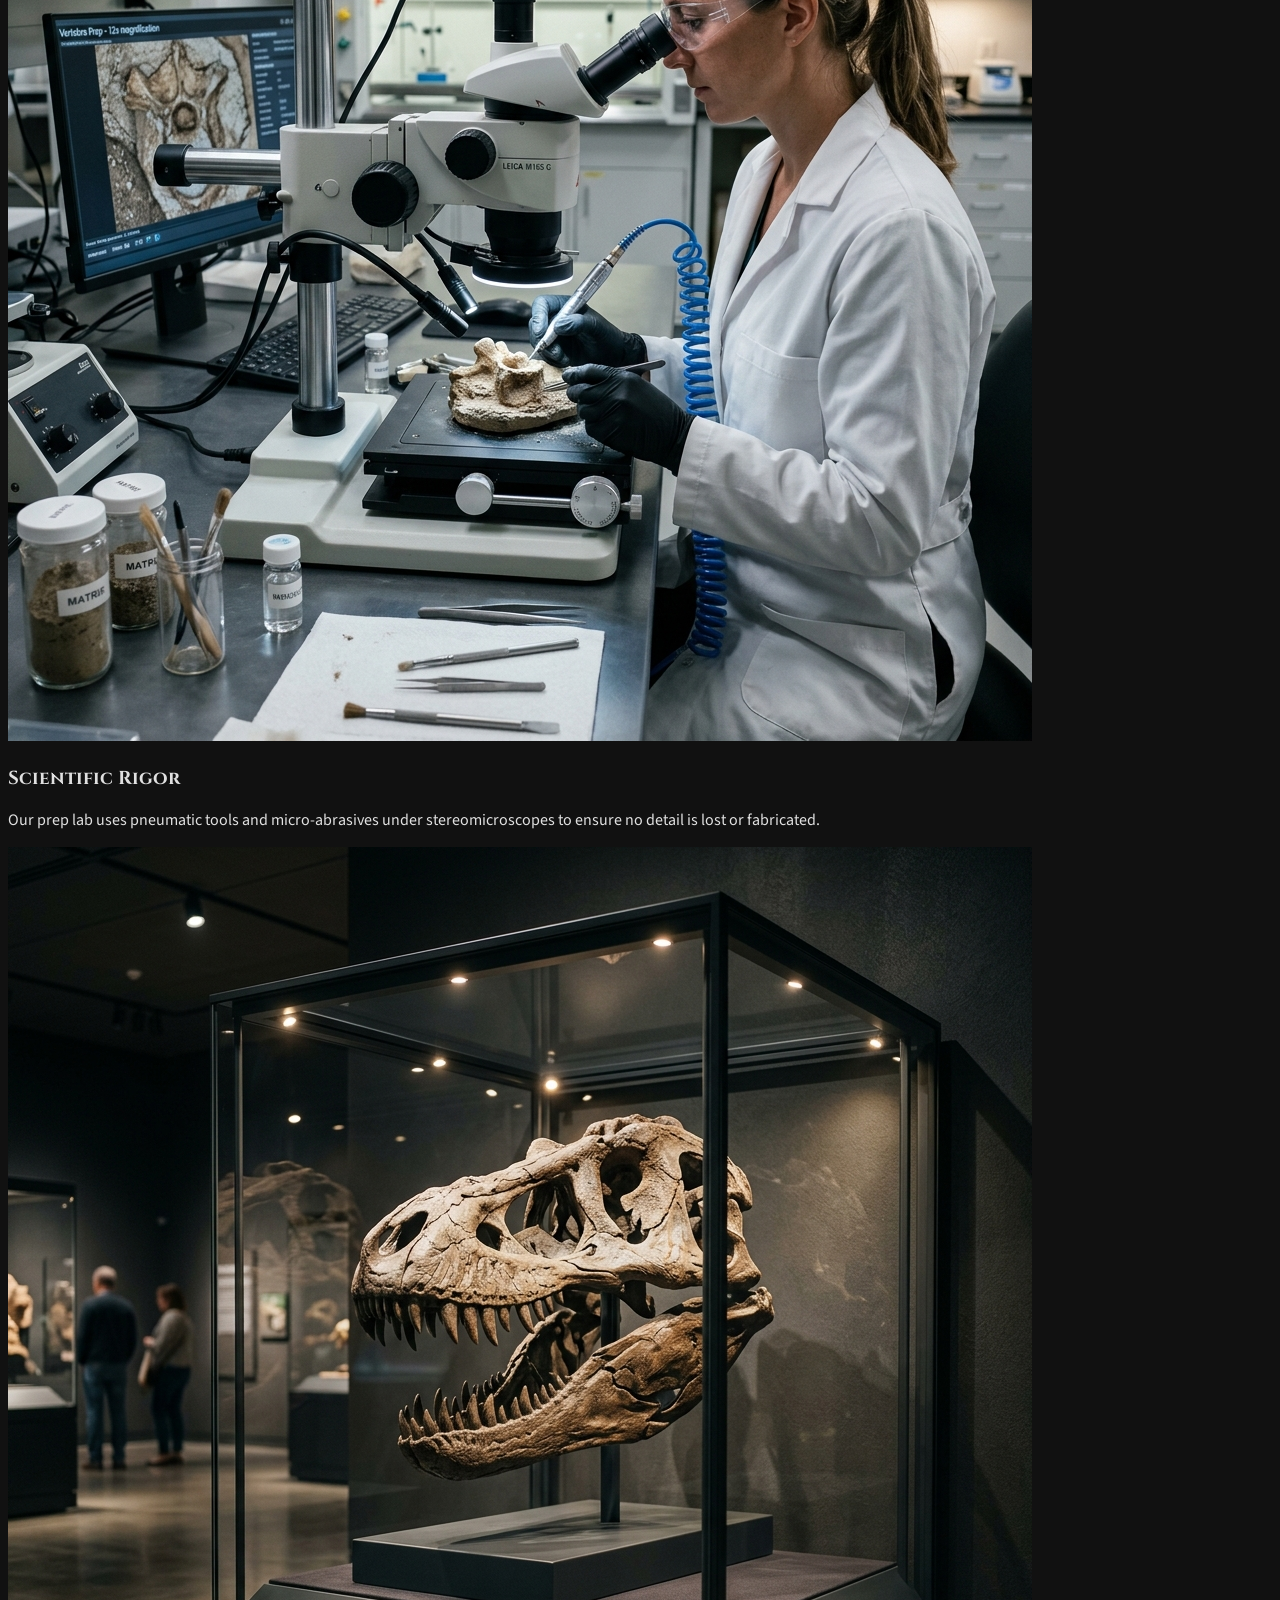
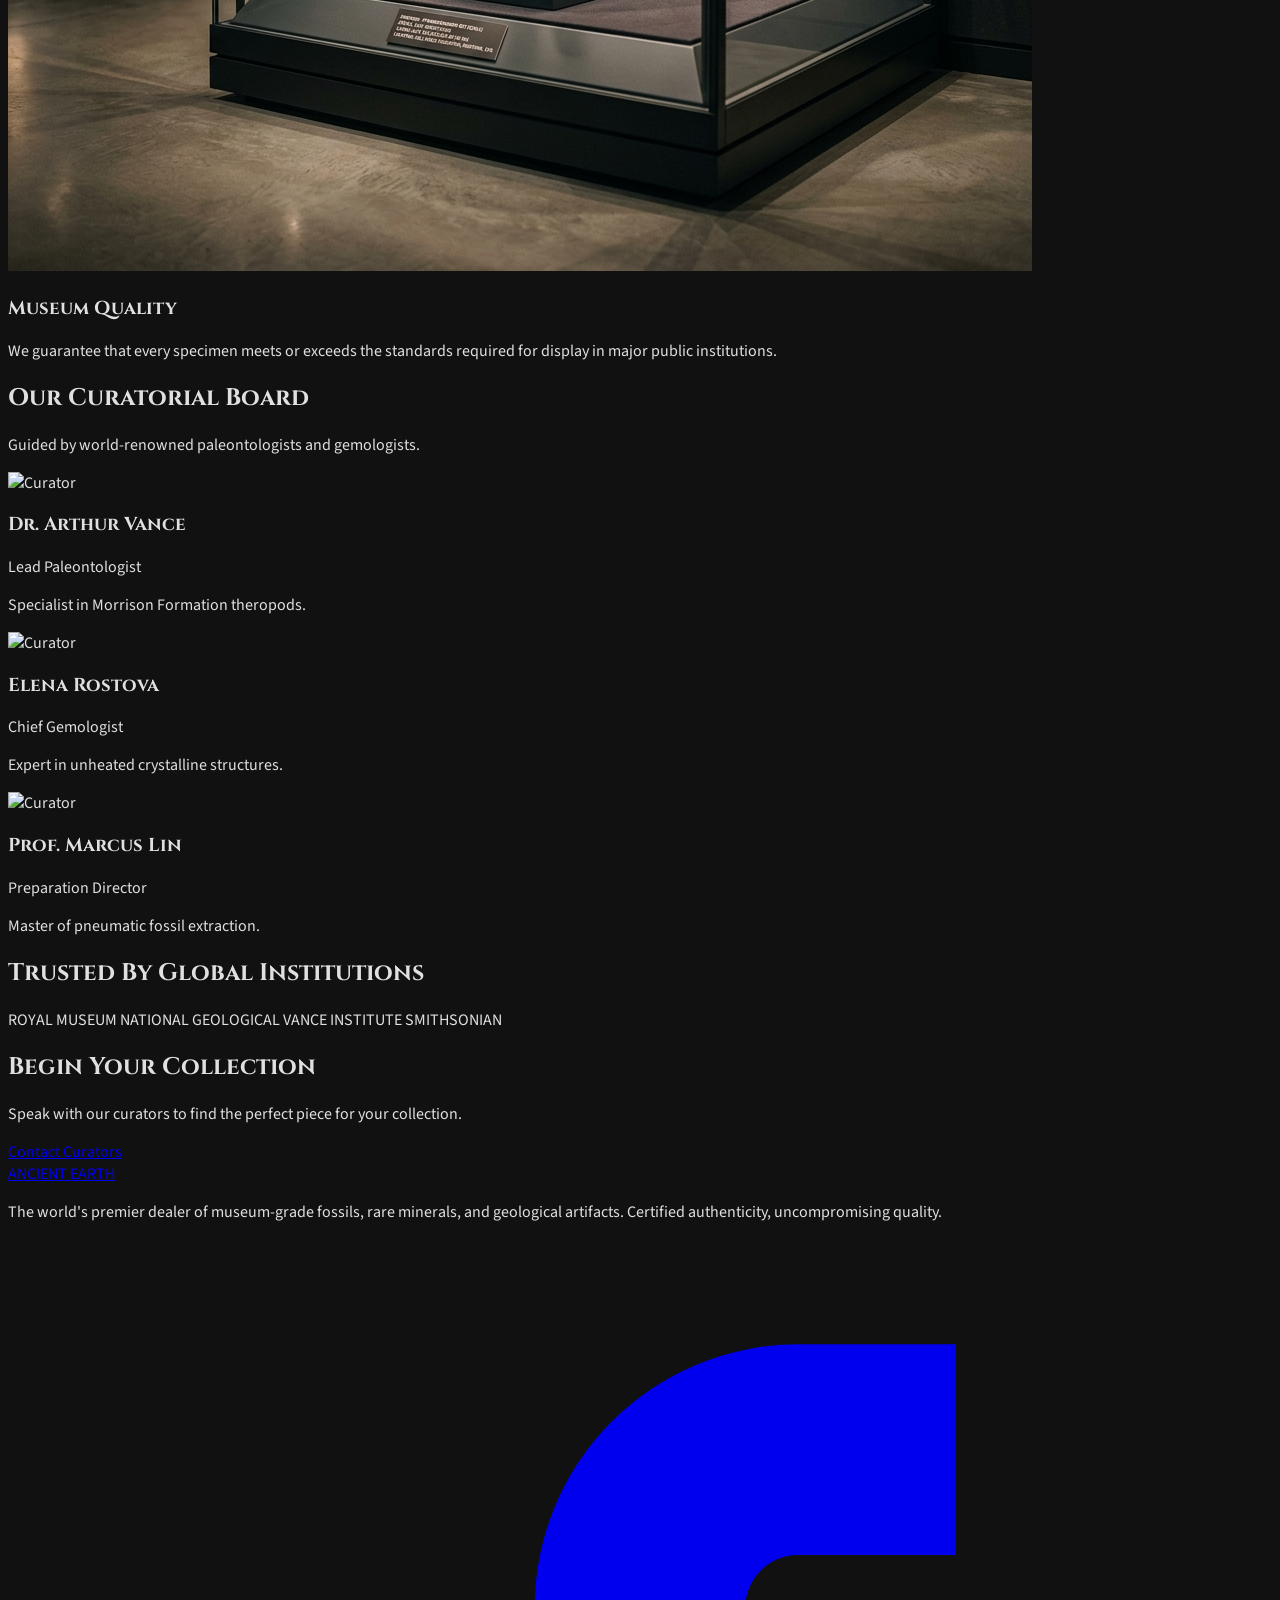
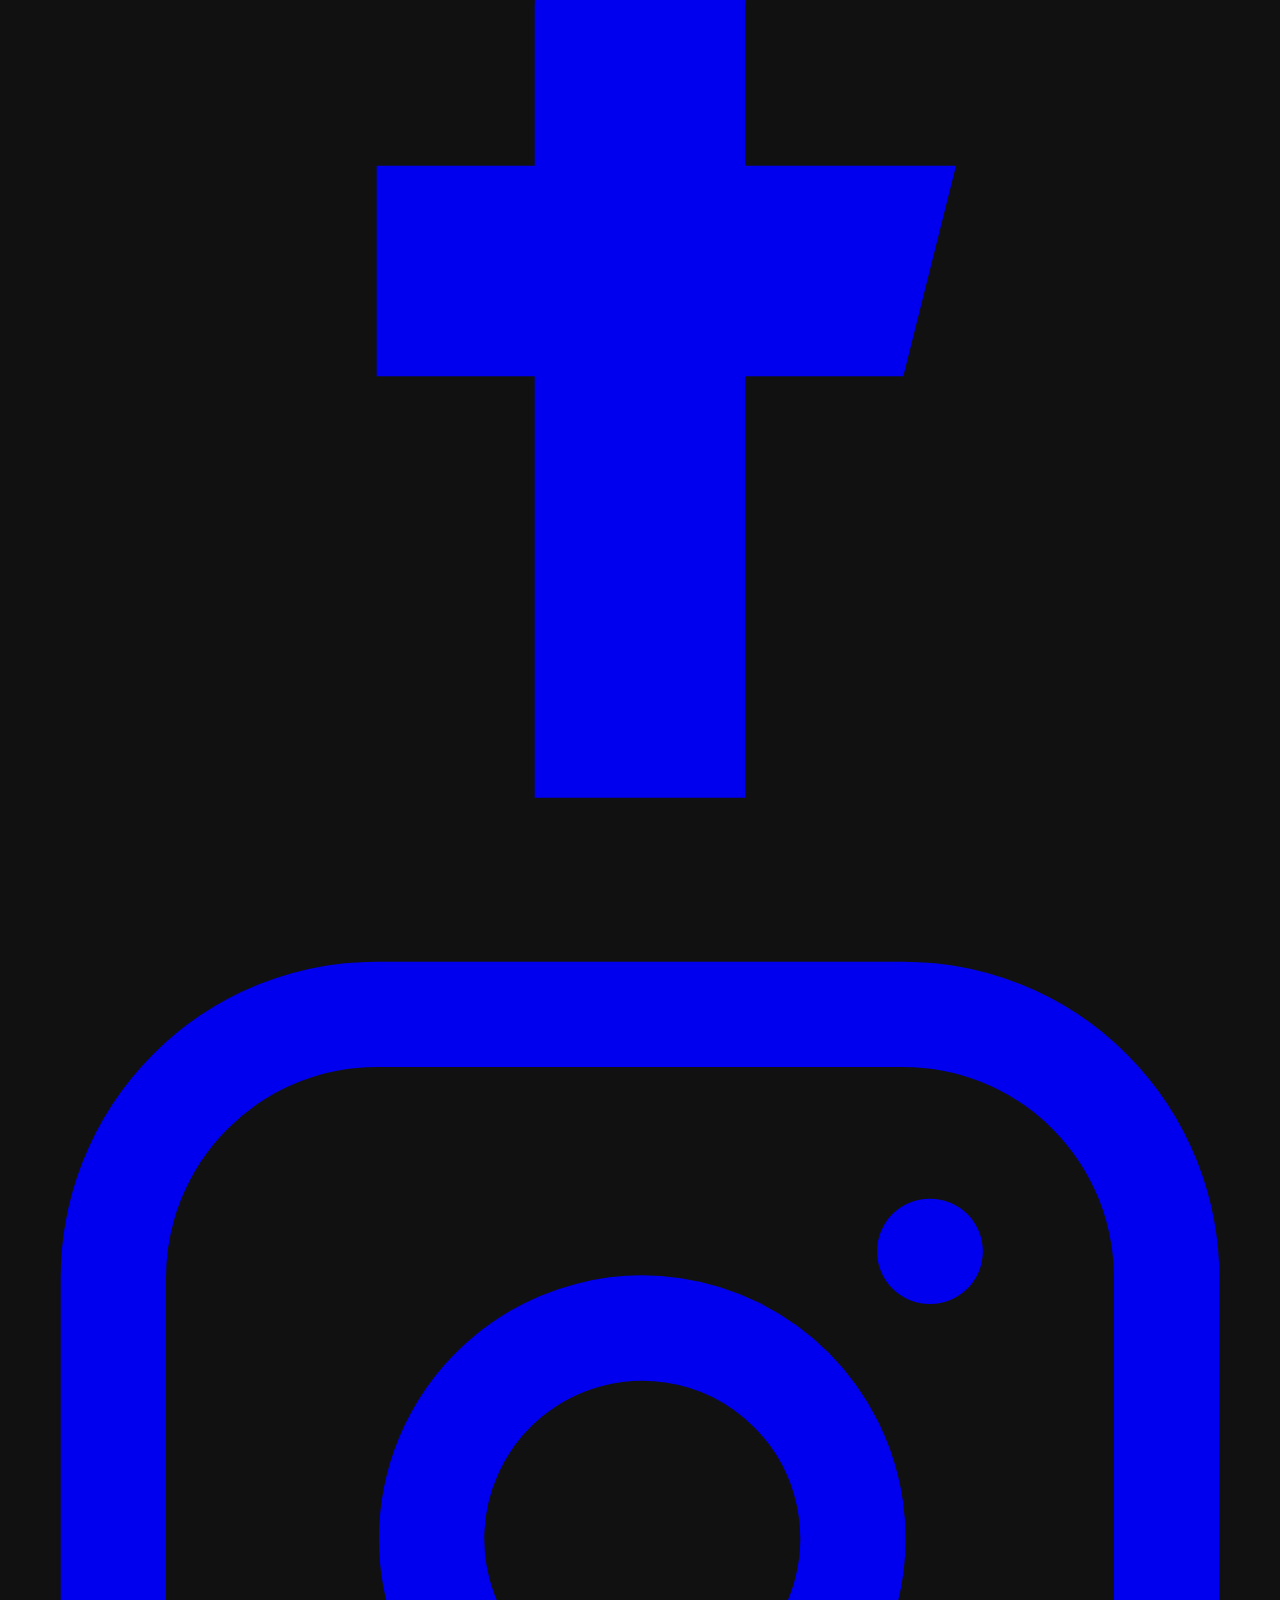
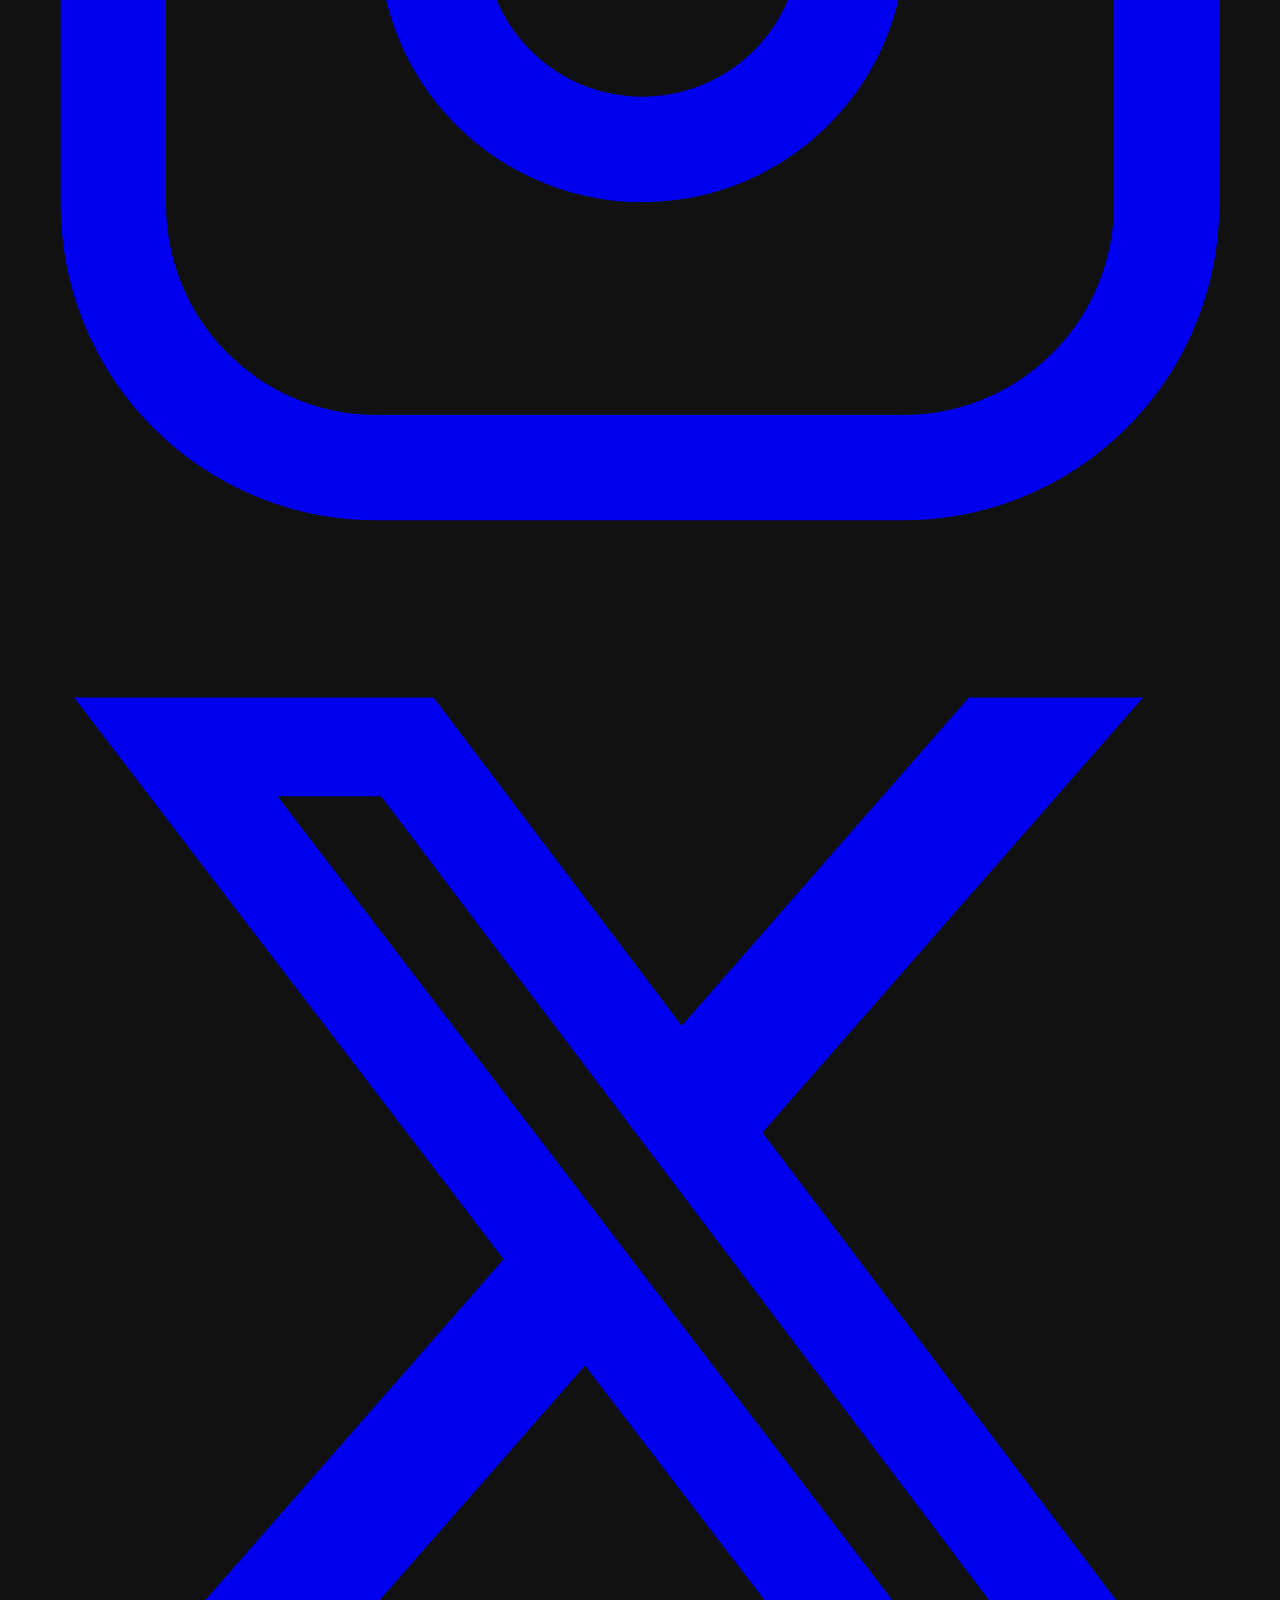
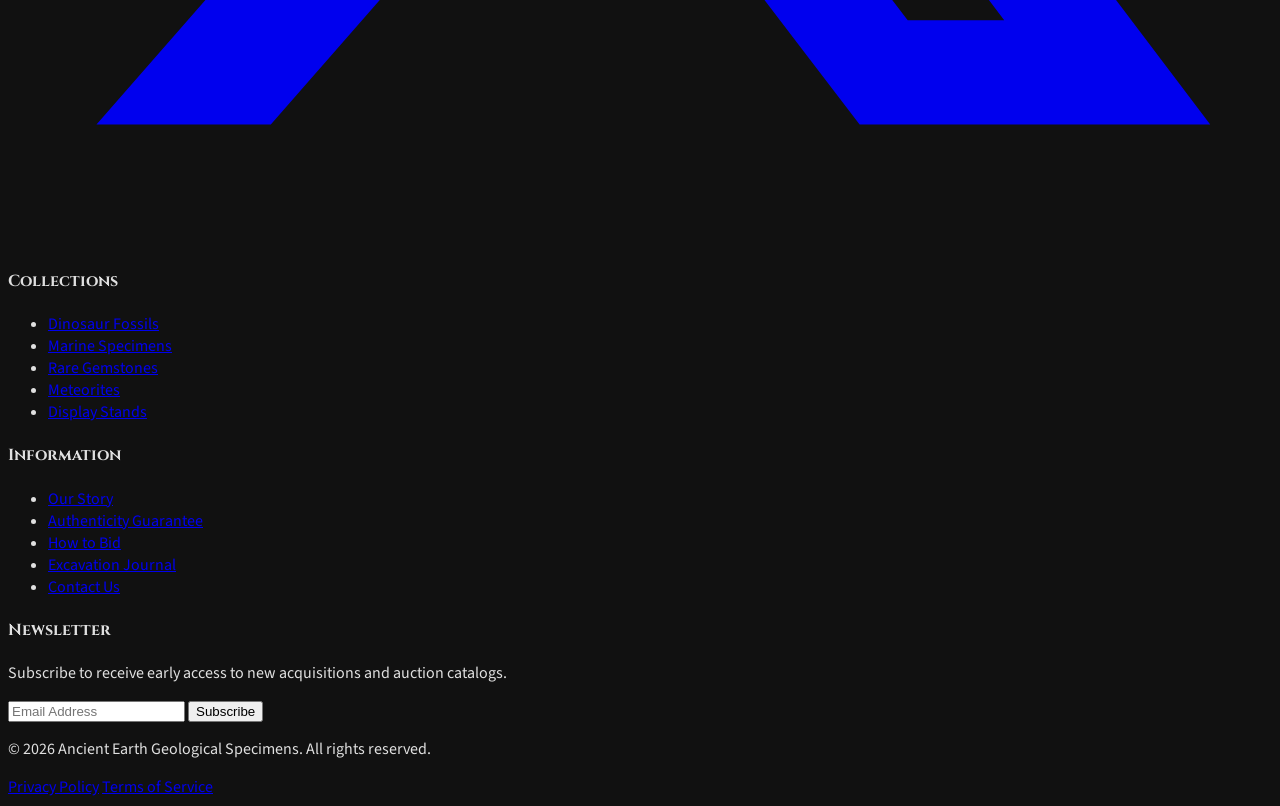
==== commit 328a4141: "commit" ====
--- a/about.html
+++ b/about.html
@@ -17,21 +17,21 @@
             <div class="flex items-center justify-between h-20">
                 <!-- Logo -->
                 <a href="index.html" class="flex items-center gap-2 group min-w-0 flex-shrink-0">
-                    <i data-lucide="gem" class="w-7 h-7 md:w-8 md:h-8 text-primary dark:text-secondary group-hover:rotate-12 transition-transform"></i>
-                    <span class="font-heading text-xl md:text-2xl font-bold tracking-wider text-primary dark:text-white truncate">ANCIENT EARTH</span>
+                    <i data-lucide="gem" class="w-7 h-7 md:w-8 md:h-8 text-primary dark:text-white group-hover:rotate-12 transition-transform"></i>
+                    <span class="font-heading text-xl md:text-2xl font-medium tracking-wider text-primary dark:text-white truncate">ANCIENT EARTH</span>
                 </a>
 
                 <!-- Desktop Menu -->
                 <nav class="hidden xl:flex items-center gap-4 xl:gap-6 font-medium text-sm tracking-wide whitespace-nowrap">
-                    <a href="index.html" class="hover:text-primary dark:hover:text-secondary transition-colors">Home</a>
-                    <a href="home2.html" class="hover:text-primary dark:hover:text-secondary transition-colors">Home 2</a>
-                    <a href="about.html" class="text-primary dark:text-secondary border-b-2 border-primary dark:border-secondary pb-1">About</a>
-                    <a href="services.html" class="hover:text-primary dark:hover:text-secondary transition-colors">Services</a>
-                    <a href="collections.html" class="hover:text-primary dark:hover:text-secondary transition-colors">Fossils</a>
-                    <a href="auctions.html" class="hover:text-primary dark:hover:text-secondary transition-colors">Auctions</a>
-                    <a href="pricing.html" class="hover:text-primary dark:hover:text-secondary transition-colors">Pricing</a>
-                    <a href="blog.html" class="hover:text-primary dark:hover:text-secondary transition-colors">Blog</a>
-                    <a href="contact.html" class="hover:text-primary dark:hover:text-secondary transition-colors">Contact</a>
+                    <a href="index.html" class="hover:text-primary dark:hover:text-white transition-colors">Home</a>
+                    <a href="home2.html" class="hover:text-primary dark:hover:text-white transition-colors">Home 2</a>
+                    <a href="about.html" class="text-primary dark:text-white border-b-2 border-primary dark:border-white pb-1">About</a>
+                    <a href="services.html" class="hover:text-primary dark:hover:text-white transition-colors">Services</a>
+                    <a href="collections.html" class="hover:text-primary dark:hover:text-white transition-colors">Fossils</a>
+                    <a href="auctions.html" class="hover:text-primary dark:hover:text-white transition-colors">Auctions</a>
+                    <a href="pricing.html" class="hover:text-primary dark:hover:text-white transition-colors">Pricing</a>
+                    <a href="blog.html" class="hover:text-primary dark:hover:text-white transition-colors">Blog</a>
+                    <a href="contact.html" class="hover:text-primary dark:hover:text-white transition-colors">Contact</a>
                 </nav>
 
                 <!-- Actions -->
@@ -40,11 +40,11 @@
                         <i data-lucide="moon" class="w-5 h-5 hidden dark:block text-secondary"></i>
                         <i data-lucide="sun" class="w-5 h-5 block dark:hidden text-primary"></i>
                     </button>
-                    <button class="rtl-toggle p-2 rounded-full hover:bg-gray-100 dark:hover:bg-gray-800 transition-colors font-heading font-bold" aria-label="Toggle RTL">
+                    <button class="rtl-toggle p-2 rounded-full hover:bg-gray-100 dark:hover:bg-gray-800 transition-colors font-heading font-medium" aria-label="Toggle RTL">
                         EN/AR
                     </button>
-                    <a href="login.html" class="text-primary dark:text-white font-semibold hover:text-secondary transition-colors px-4">Login</a>
-                    <a href="signup.html" class="px-5 py-2.5 bg-primary text-white hover:bg-primary-light dark:bg-secondary dark:text-dark-bg dark:hover:bg-secondary-light rounded-sm font-semibold transition-colors flex items-center gap-2 whitespace-nowrap">
+                    <a href="login.html" class="text-primary dark:text-white font-medium hover:text-secondary transition-colors px-4">Login</a>
+                    <a href="signup.html" class="px-5 py-2.5 bg-primary text-white hover:bg-primary-light rounded-sm font-medium transition-colors flex items-center gap-2 whitespace-nowrap">
                         <span>Sign Up</span>
                     </a>
                 </div>
@@ -59,24 +59,24 @@
         <!-- Mobile Menu Panel -->
         <div id="mobile-menu" class="hidden xl:hidden bg-white dark:bg-[#1A1A1A] border-t border-gray-200 dark:border-gray-800 absolute w-full left-0 shadow-xl">
             <div class="flex flex-col py-4 px-6 gap-4">
-                <a href="index.html" class="hover:text-primary dark:hover:text-secondary">Home</a>
-                <a href="home2.html" class="hover:text-primary dark:hover:text-secondary">Home 2</a>
-                <a href="about.html" class="text-primary dark:text-secondary font-bold border-l-4 border-primary dark:border-secondary pl-4 -ml-6 bg-gray-50 dark:bg-white/5 py-2">About</a>
-                <a href="services.html" class="hover:text-primary dark:hover:text-secondary">Services</a>
-                <a href="collections.html" class="hover:text-primary dark:hover:text-secondary">Fossils</a>
-                <a href="auctions.html" class="hover:text-primary dark:hover:text-secondary">Auctions</a>
-                <a href="pricing.html" class="hover:text-primary dark:hover:text-secondary">Pricing</a>
-                <a href="blog.html" class="hover:text-primary dark:hover:text-secondary">Blog</a>
-                <a href="contact.html" class="hover:text-primary dark:hover:text-secondary">Contact</a>
+                <a href="index.html" class="hover:text-primary dark:hover:text-white">Home</a>
+                <a href="home2.html" class="hover:text-primary dark:hover:text-white">Home 2</a>
+                <a href="about.html" class="text-primary dark:text-white font-medium border-l-4 border-primary dark:border-white pl-4 -ml-6 bg-gray-50 dark:bg-white/5 py-2">About</a>
+                <a href="services.html" class="hover:text-primary dark:hover:text-white">Services</a>
+                <a href="collections.html" class="hover:text-primary dark:hover:text-white">Fossils</a>
+                <a href="auctions.html" class="hover:text-primary dark:hover:text-white">Auctions</a>
+                <a href="pricing.html" class="hover:text-primary dark:hover:text-white">Pricing</a>
+                <a href="blog.html" class="hover:text-primary dark:hover:text-white">Blog</a>
+                <a href="contact.html" class="hover:text-primary dark:hover:text-white">Contact</a>
                 <div class="flex items-center gap-4 pt-4 border-t border-gray-100 dark:border-gray-800">
                     <button class="theme-toggle flex items-center gap-2">
                         <i data-lucide="moon" class="w-5 h-5"></i> Theme
                     </button>
-                    <button class="rtl-toggle font-heading font-bold">EN/AR</button>
+                    <button class="rtl-toggle font-heading font-medium">EN/AR</button>
                 </div>
                 <div class="grid grid-cols-2 gap-4 mt-2">
-                    <a href="login.html" class="text-center py-3 border border-primary dark:border-secondary text-primary dark:text-secondary rounded-sm font-semibold">Login</a>
-                    <a href="signup.html" class="text-center py-3 bg-primary text-white dark:bg-secondary dark:text-dark-bg rounded-sm font-semibold">Sign Up</a>
+                    <a href="login.html" class="text-center py-3 border border-primary dark:border-white/40 text-primary dark:text-white rounded-sm font-medium">Login</a>
+                    <a href="signup.html" class="text-center py-3 bg-primary text-white rounded-sm font-medium">Sign Up</a>
                 </div>
             </div>
         </div>
@@ -89,7 +89,7 @@
                 <img src="assets/images/museum-hall.png" alt="Background" class="w-full h-full object-cover">
             </div>
             <div class="container mx-auto px-4 relative z-10 text-center reveal">
-                <h1 class="font-heading text-4xl sm:text-5xl md:text-7xl font-bold text-white mb-6">Custodians of <span class="text-secondary">Deep Time</span></h1>
+                <h1 class="font-heading text-4xl sm:text-5xl md:text-7xl font-medium text-white mb-6">Custodians of <span class="text-secondary">Deep Time</span></h1>
                 <p class="text-gray-400 text-lg max-w-3xl mx-auto">Bridging the gap between active paleontological excavations and elite private collections worldwide.</p>
             </div>
         </section>
@@ -99,11 +99,11 @@
             <div class="container mx-auto px-4 lg:px-8">
                 <div class="flex flex-col lg:flex-row gap-16 items-center">
                     <div class="w-full lg:w-1/2 reveal">
-                        <img src="assets/images/fossil_ammonite_1778608643447.png" alt="Dealer Story" class="w-full h-[600px] object-cover rounded-sm shadow-2xl grayscale hover:grayscale-0 transition-all duration-700">
+                        <img src="assets/images/heritage_story.png" alt="Dealer Story" class="w-full h-[600px] object-cover rounded-sm shadow-2xl grayscale hover:grayscale-0 transition-all duration-700">
                     </div>
                     <div class="w-full lg:w-1/2 reveal text-center lg:text-left flex flex-col items-center lg:items-start">
-                        <span class="text-secondary font-bold tracking-widest uppercase text-sm mb-4 block">Our Heritage</span>
-                        <h2 class="font-heading text-4xl md:text-5xl font-bold text-primary dark:text-white mb-6">Three Decades of Discovery</h2>
+                        <span class="text-secondary font-medium tracking-widest uppercase text-sm mb-4 block">Our Heritage</span>
+                        <h2 class="font-heading text-4xl md:text-5xl font-medium text-primary dark:text-white mb-6">Three Decades of Discovery</h2>
                         <p class="text-gray-600 dark:text-gray-400 text-lg leading-relaxed mb-6">
                             Founded in 1996 by Dr. Arthur Vance, Ancient Earth began as a small independent laboratory processing specimens for European museums. Today, we are the premier private dealership for museum-grade geological artifacts.
                         </p>
@@ -112,11 +112,11 @@
                         </p>
                         <div class="grid grid-cols-2 gap-8 border-t border-gray-200 dark:border-gray-800 pt-8">
                             <div>
-                                <p class="font-heading text-4xl font-bold text-secondary mb-2">30+</p>
+                                <p class="font-heading text-4xl font-medium text-secondary mb-2">30+</p>
                                 <p class="text-sm text-gray-500 uppercase tracking-wider">Years of Expertise</p>
                             </div>
                             <div>
-                                <p class="font-heading text-4xl font-bold text-secondary mb-2">12</p>
+                                <p class="font-heading text-4xl font-medium text-secondary mb-2">12</p>
                                 <p class="text-sm text-gray-500 uppercase tracking-wider">Active Dig Sites</p>
                             </div>
                         </div>
@@ -128,8 +128,8 @@
         <!-- 3. Preservation Philosophy -->
         <section class="py-24 bg-gray-50 dark:bg-[#151515] transition-colors duration-300">
             <div class="container mx-auto px-4 lg:px-8 text-center reveal">
-                <span class="text-secondary font-bold tracking-widest uppercase text-sm mb-4 block">Core Values</span>
-                <h2 class="font-heading text-4xl font-bold text-primary dark:text-white mb-16">The Philosophy of Preservation</h2>
+                <span class="text-secondary font-medium tracking-widest uppercase text-sm mb-4 block">Core Values</span>
+                <h2 class="font-heading text-4xl font-medium text-primary dark:text-white mb-16">The Philosophy of Preservation</h2>
                 
                 <div class="grid grid-cols-1 md:grid-cols-2 lg:grid-cols-3 gap-12">
                     <div class="bg-white dark:bg-[#1A1A1A] rounded-sm shadow-xl border border-gray-100 dark:border-gray-800 overflow-hidden group transition-all duration-300 hover:-translate-y-2 flex flex-col h-full">
@@ -138,7 +138,7 @@
                             <div class="absolute inset-0 bg-gradient-to-t from-[#1A1A1A]/80 to-transparent opacity-0 group-hover:opacity-100 transition-opacity duration-500"></div>
                         </div>
                         <div class="p-10">
-                            <h3 class="font-heading text-2xl font-bold dark:text-white mb-4">Ethical Extraction</h3>
+                            <h3 class="font-heading text-2xl font-medium dark:text-white mb-4">Ethical Extraction</h3>
                             <p class="text-gray-600 dark:text-gray-400">We adhere to the strictest international laws and treaties. Every piece has ironclad provenance and legal title.</p>
                         </div>
                     </div>
@@ -148,7 +148,7 @@
                             <div class="absolute inset-0 bg-gradient-to-t from-[#1A1A1A]/80 to-transparent opacity-0 group-hover:opacity-100 transition-opacity duration-500"></div>
                         </div>
                         <div class="p-10">
-                            <h3 class="font-heading text-2xl font-bold dark:text-white mb-4">Scientific Rigor</h3>
+                            <h3 class="font-heading text-2xl font-medium dark:text-white mb-4">Scientific Rigor</h3>
                             <p class="text-gray-600 dark:text-gray-400">Our prep lab uses pneumatic tools and micro-abrasives under stereomicroscopes to ensure no detail is lost or fabricated.</p>
                         </div>
                     </div>
@@ -159,7 +159,7 @@
                                 <div class="absolute inset-0 bg-gradient-to-t from-[#1A1A1A]/80 to-transparent opacity-0 group-hover:opacity-100 transition-opacity duration-500"></div>
                             </div>
                             <div class="p-10">
-                                <h3 class="font-heading text-2xl font-bold dark:text-white mb-4">Museum Quality</h3>
+                                <h3 class="font-heading text-2xl font-medium dark:text-white mb-4">Museum Quality</h3>
                                 <p class="text-gray-600 dark:text-gray-400">We guarantee that every specimen meets or exceeds the standards required for display in major public institutions.</p>
                             </div>
                         </div>
@@ -172,7 +172,7 @@
         <section class="py-24 bg-white dark:bg-dark-bg transition-colors duration-300">
             <div class="container mx-auto px-4 lg:px-8 reveal">
                 <div class="text-center mb-16">
-                    <h2 class="font-heading text-4xl font-bold text-primary dark:text-white mb-4">Our Curatorial Board</h2>
+                    <h2 class="font-heading text-4xl font-medium text-primary dark:text-white mb-4">Our Curatorial Board</h2>
                     <p class="text-gray-600 dark:text-gray-400 max-w-2xl mx-auto">Guided by world-renowned paleontologists and gemologists.</p>
                 </div>
                 <div class="grid grid-cols-1 md:grid-cols-3 gap-12">
@@ -180,7 +180,7 @@
                         <div class="w-40 h-40 mx-auto rounded-full overflow-hidden mb-6 border-4 border-gray-100 dark:border-gray-800">
                             <img src="https://images.unsplash.com/photo-1507003211169-0a1dd7228f2d?w=200&h=200&fit=crop" class="w-full h-full object-cover grayscale" alt="Curator">
                         </div>
-                        <h3 class="font-heading text-xl font-bold dark:text-white">Dr. Arthur Vance</h3>
+                        <h3 class="font-heading text-xl font-medium dark:text-white">Dr. Arthur Vance</h3>
                         <p class="text-secondary text-sm mb-4">Lead Paleontologist</p>
                         <p class="text-gray-600 dark:text-gray-400 text-sm">Specialist in Morrison Formation theropods.</p>
                     </div>
@@ -188,7 +188,7 @@
                         <div class="w-40 h-40 mx-auto rounded-full overflow-hidden mb-6 border-4 border-gray-100 dark:border-gray-800">
                             <img src="https://images.unsplash.com/photo-1580489944761-15a19d654956?w=200&h=200&fit=crop" class="w-full h-full object-cover grayscale" alt="Curator">
                         </div>
-                        <h3 class="font-heading text-xl font-bold dark:text-white">Elena Rostova</h3>
+                        <h3 class="font-heading text-xl font-medium dark:text-white">Elena Rostova</h3>
                         <p class="text-secondary text-sm mb-4">Chief Gemologist</p>
                         <p class="text-gray-600 dark:text-gray-400 text-sm">Expert in unheated crystalline structures.</p>
                     </div>
@@ -196,7 +196,7 @@
                         <div class="w-40 h-40 mx-auto rounded-full overflow-hidden mb-6 border-4 border-gray-100 dark:border-gray-800">
                             <img src="https://images.unsplash.com/photo-1519085360753-af0119f7cbe7?w=200&h=200&fit=crop" class="w-full h-full object-cover grayscale" alt="Curator">
                         </div>
-                        <h3 class="font-heading text-xl font-bold dark:text-white">Prof. Marcus Lin</h3>
+                        <h3 class="font-heading text-xl font-medium dark:text-white">Prof. Marcus Lin</h3>
                         <p class="text-secondary text-sm mb-4">Preparation Director</p>
                         <p class="text-gray-600 dark:text-gray-400 text-sm">Master of pneumatic fossil extraction.</p>
                     </div>
@@ -207,12 +207,12 @@
         <!-- 5. Global Partnerships -->
         <section class="py-20 bg-[#111111] border-t border-gray-800">
             <div class="container mx-auto px-4 text-center reveal">
-                <h2 class="font-heading text-3xl font-bold text-white mb-10">Trusted By Global Institutions</h2>
+                <h2 class="font-heading text-3xl font-medium text-white mb-10">Trusted By Global Institutions</h2>
                 <div class="flex flex-wrap justify-center gap-12 opacity-50">
-                    <span class="font-heading text-2xl font-bold text-gray-500">ROYAL MUSEUM</span>
-                    <span class="font-heading text-2xl font-bold text-gray-500">NATIONAL GEOLOGICAL</span>
-                    <span class="font-heading text-2xl font-bold text-gray-500">VANCE INSTITUTE</span>
-                    <span class="font-heading text-2xl font-bold text-gray-500">SMITHSONIAN</span>
+                    <span class="font-heading text-2xl font-medium text-gray-500">ROYAL MUSEUM</span>
+                    <span class="font-heading text-2xl font-medium text-gray-500">NATIONAL GEOLOGICAL</span>
+                    <span class="font-heading text-2xl font-medium text-gray-500">VANCE INSTITUTE</span>
+                    <span class="font-heading text-2xl font-medium text-gray-500">SMITHSONIAN</span>
                 </div>
             </div>
         </section>
@@ -220,21 +220,21 @@
         <!-- 6. CTA -->
         <section class="py-24 bg-primary text-center reveal">
             <div class="container mx-auto px-4">
-                <h2 class="font-heading text-4xl font-bold text-white mb-6">Begin Your Collection</h2>
+                <h2 class="font-heading text-4xl font-medium text-white mb-6">Begin Your Collection</h2>
                 <p class="text-white/80 max-w-2xl mx-auto mb-10">Speak with our curators to find the perfect piece for your collection.</p>
-                <a href="contact.html" class="inline-block px-10 py-4 bg-secondary text-dark-bg font-bold rounded-sm hover:bg-white transition-colors">Contact Curators</a>
+                <a href="contact.html" class="inline-block px-10 py-4 bg-secondary text-dark-bg font-medium rounded-sm hover:bg-white transition-colors">Contact Curators</a>
             </div>
         </section>
     </main>
 
     <footer class="bg-[#0A0A0A] text-white pt-20 pb-10 border-t border-gray-800">
         <div class="container mx-auto px-4 lg:px-8">
-            <div class="grid grid-cols-1 md:grid-cols-2 lg:grid-cols-4 gap-12 mb-16">
+            <div class="grid grid-cols-1 md:grid-cols-2 xl:grid-cols-4 gap-12 mb-16">
                 <!-- Brand -->
                 <div class="col-span-1 lg:col-span-1">
                     <a href="index.html" class="flex items-center gap-2 mb-6">
                         <i data-lucide="gem" class="w-8 h-8 text-secondary"></i>
-                        <span class="font-heading text-2xl font-bold tracking-wider text-white">ANCIENT EARTH</span>
+                        <span class="font-heading text-2xl font-medium tracking-wider text-white">ANCIENT EARTH</span>
                     </a>
                     <p class="text-gray-400 text-sm leading-relaxed mb-6">
                         The world's premier dealer of museum-grade fossils, rare minerals, and geological artifacts. Certified authenticity, uncompromising quality.
@@ -254,7 +254,7 @@
 
                 <!-- Links -->
                 <div>
-                    <h4 class="font-heading text-lg font-bold mb-6 text-white uppercase tracking-wider">Collections</h4>
+                    <h4 class="font-heading text-lg font-medium mb-6 text-white uppercase tracking-wider">Collections</h4>
                     <ul class="space-y-3 text-gray-400">
                         <li><a href="collections.html" class="hover:text-secondary transition-colors">Dinosaur Fossils</a></li>
                         <li><a href="collections.html" class="hover:text-secondary transition-colors">Marine Specimens</a></li>
@@ -265,7 +265,7 @@
                 </div>
 
                 <div>
-                    <h4 class="font-heading text-lg font-bold mb-6 text-white uppercase tracking-wider">Information</h4>
+                    <h4 class="font-heading text-lg font-medium mb-6 text-white uppercase tracking-wider">Information</h4>
                     <ul class="space-y-3 text-gray-400">
                         <li><a href="about.html" class="hover:text-secondary transition-colors">Our Story</a></li>
                         <li><a href="authenticity.html" class="hover:text-secondary transition-colors">Authenticity Guarantee</a></li>
@@ -277,11 +277,11 @@
 
                 <!-- Newsletter -->
                 <div>
-                    <h4 class="font-heading text-lg font-bold mb-6 text-white uppercase tracking-wider">Newsletter</h4>
+                    <h4 class="font-heading text-lg font-medium mb-6 text-white uppercase tracking-wider">Newsletter</h4>
                     <p class="text-gray-400 text-sm mb-4">Subscribe to receive early access to new acquisitions and auction catalogs.</p>
-                    <form class="flex flex-col gap-3">
-                        <input type="email" placeholder="Email Address" class="bg-gray-900 border border-gray-800 text-white px-4 py-3 rounded-sm focus:outline-none focus:border-secondary transition-colors">
-                        <button type="submit" class="bg-secondary text-dark-bg font-bold py-3 rounded-sm hover:bg-secondary-light transition-colors">Subscribe</button>
+                    <form class="flex flex-col sm:flex-row xl:flex-col gap-3 w-full">
+                        <input type="email" placeholder="Email Address" class="bg-gray-900 border border-gray-800 text-white px-4 py-3 rounded-sm focus:outline-none focus:border-secondary transition-colors flex-grow">
+                        <button type="submit" class="bg-secondary text-dark-bg font-medium py-3 sm:px-8 xl:px-0 rounded-sm hover:bg-secondary-light transition-colors w-full sm:w-auto xl:w-full shrink-0">Subscribe</button>
                     </form>
                 </div>
             </div>
@@ -300,6 +300,6 @@
     <script src="assets/js/main.js"></script>
 </body>
 </html>
-
-
-
+
+
+
